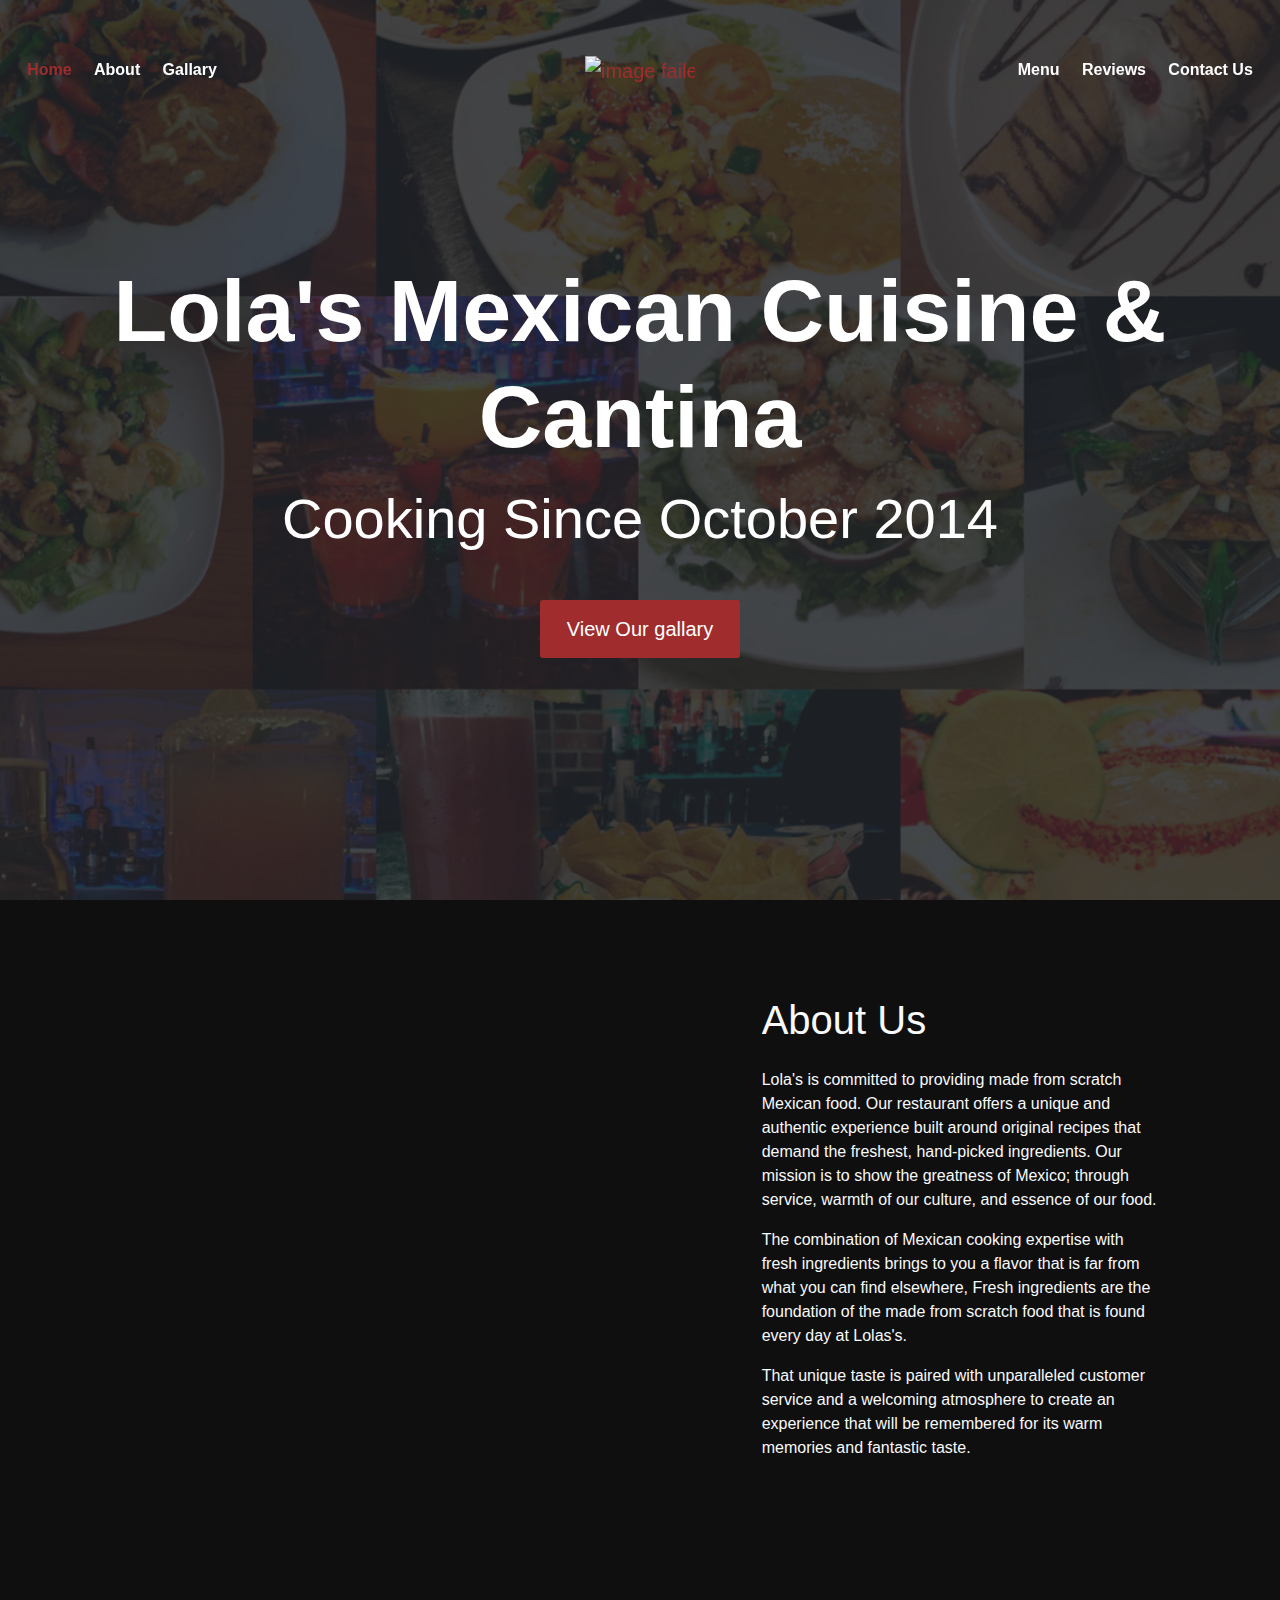
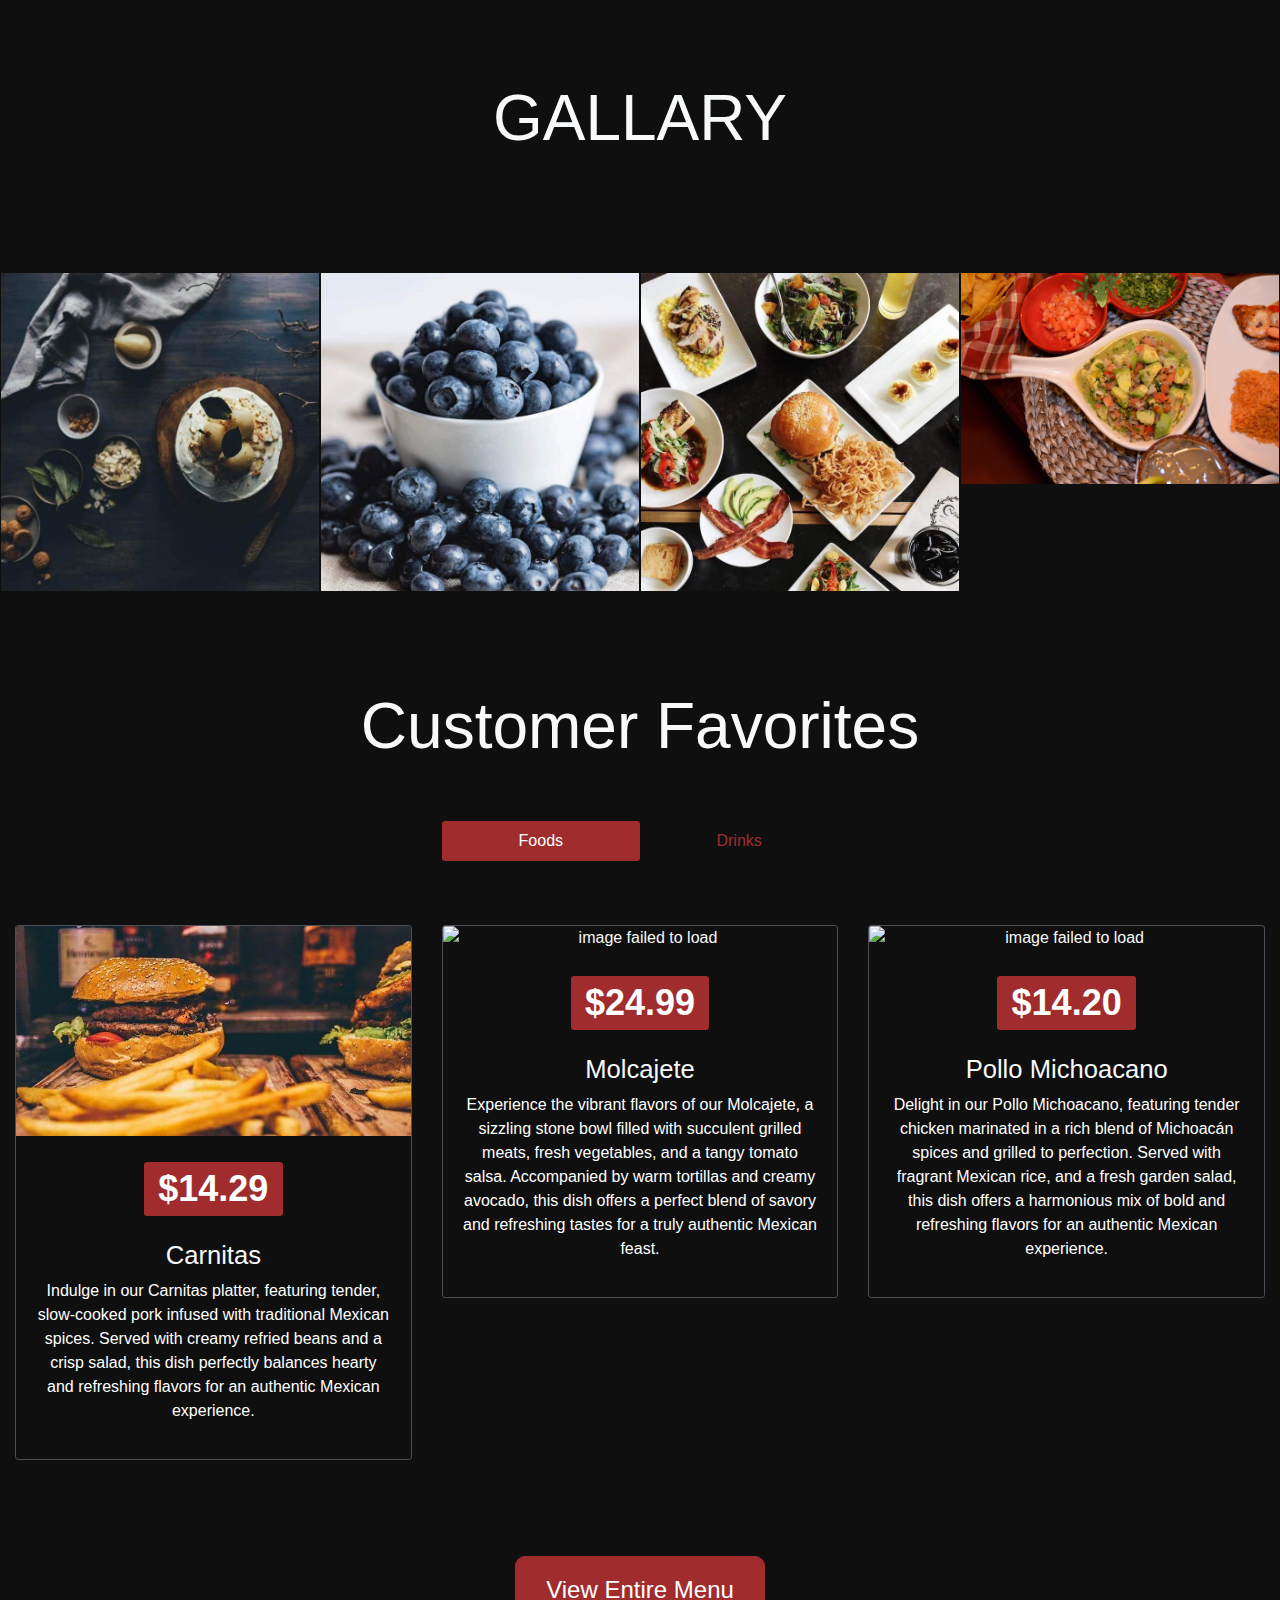
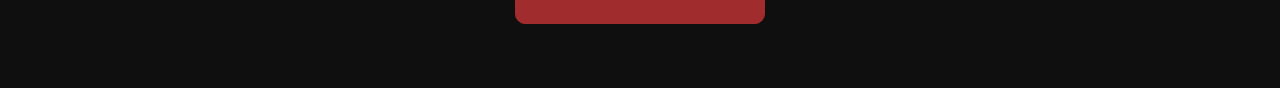
==== index.html @ 8b77fe83 "added line breaks around the menu section headers" ====
<!DOCTYPE html>
<html lang="en">
<head>
	<meta charset="utf-8">
    <meta name="viewport" content="width=device-width, initial-scale=1, shrink-to-fit=no">
    <meta name="description" content="Start your development with Lola's landing page.">
    <meta name="author" content="Devcrud">
    <title>Lola's Mexican Cuisine & Cantina</title>
   
    <!-- font icons -->
    <link rel="stylesheet" href="assets/out_vendors/themify-icons/css/themify-icons.css">

    <link rel="stylesheet" href="assets/out_vendors/animate/animate.css">

    <!-- Bootstrap + Lola's main styles -->
	<link rel="stylesheet" href="assets/css/lola's.css">
</head>
<body data-spy="scroll" data-target=".navbar" data-offset="40" id="home">
    
    <!-- Navbar -->
    <nav class="custom-navbar navbar navbar-expand-lg navbar-dark fixed-top" data-spy="affix" data-offset-top="10">
        <button class="navbar-toggler" type="button" data-toggle="collapse" data-target="#navbarSupportedContent" aria-controls="navbarSupportedContent" aria-expanded="false" aria-label="Toggle navigation">
            <span class="navbar-toggler-icon"></span>
        </button>
        <div class="collapse navbar-collapse" id="navbarSupportedContent">
            <ul class="navbar-nav">
                <li class="nav-item">
                    <a class="nav-link" href="#home">Home</a>
                </li>
                <li class="nav-item">
                    <a class="nav-link" href="#about">About</a>
                </li>
                <li class="nav-item">
                    <a class="nav-link" href="#gallary">Gallary</a>
                </li>
            </ul>
            <a class="navbar-brand m-auto" href="#">
		        <img src="assets/imgs/icoLolas.ico" class="brand-img" alt="image failed to load">
                <span class="brand-txt">Lola's Mexican Cuisine & Cantina</span>
            </a>
            <ul class="navbar-nav">
                <li class="nav-item">
                    <a class="nav-link" href="#blog">Menu<span class="sr-only">(current)</span></a>
                </li>
                <li class="nav-item">
                    <a class="nav-link" href="#testmonial">Reviews</a>
                </li>
                <li class="nav-item">
                    <a class="nav-link" href="#contact">Contact Us</a>
                </li>
            </ul>
        </div>
    </nav>
    <!-- header -->
    <header id="home" class="header">
        <div class="overlay text-white text-center">
            <h1 class="display-2 font-weight-bold my-3">Lola's Mexican Cuisine & Cantina</h1>
            <h2 class="display-4 mb-5">Cooking Since October 2014</h2>
            <a class="btn btn-lg btn-primary" href="#gallary">View Our gallary</a>
        </div>
    </header>

    <!--  About Section  -->
    <div id="about" class="container-fluid wow fadeIn" id="about"data-wow-duration="1.5s">
        <div class="row">
            <div class="col-lg-6 has-img-bg"></div>
            <div class="col-lg-6">
                <div class="row justify-content-center">
                    <div class="col-sm-8 py-5 my-5">
                        <h2 class="mb-4">About Us</h2>
                        <p>Lola's is committed to providing made from scratch Mexican food. Our restaurant offers a unique and authentic experience built around original recipes that demand the freshest, hand-picked ingredients. Our mission is to show the greatness of Mexico; through service, warmth of our culture, and essence of our food.                        </p>
                        <p>The combination of Mexican cooking expertise with fresh ingredients brings to you a flavor that is far from what you can find elsewhere, Fresh ingredients are the foundation of the made from scratch food that is found every day at Lolas's.</p>
                        <p>That unique taste is paired with unparalleled customer service and a welcoming atmosphere to create an experience that will be remembered for its warm memories and fantastic taste.</p>
                    </div>
                </div>
            </div>
        </div>
    </div>

    <!--  gallary Section  -->
    <div id="gallary" class="text-center bg-dark text-light has-height-md middle-items wow fadeIn">
        <h2 class="section-title">GALLARY</h2>
    </div>
    <div class="gallary row">
        <div class="col-sm-2 col-lg-3 gallary-item wow fadeIn">
            <img src="assets/imgs/gallary-1.jpg" alt="image failed to load" class="gallary-img">
            <a href="#" class="gallary-overlay">
                <i class="gallary-icon ti-plus"></i>
            </a>
        </div>
        <!--
        <div class="col-sm-2 col-lg-3 gallary-item wow fadeIn">
            <img src="assets/imgs/gallary-2.jpg" alt="image failed to load" class="gallary-img">
            <a href="#" class="gallary-overlay">
                <i class="gallary-icon ti-plus"></i>
            </a>
        </div>
        <div class="col-sm-2 col-lg-3 gallary-item wow fadeIn">
            <img src="assets/imgs/gallary-3.jpg" alt="image failed to load" class="gallary-img">
            <a href="#" class="gallary-overlay">
                <i class="gallary-icon ti-plus"></i>
            </a>
        </div>
        <div class="col-sm-2 col-lg-3 gallary-item wow fadeIn">
            <img src="assets/imgs/gallary-4.jpg" alt="image failed to load" class="gallary-img">
            <a href="#" class="gallary-overlay">
                <i class="gallary-icon ti-plus"></i>
            </a>
        </div>
        -->
        <div class="col-sm-2 col-lg-3 gallary-item wow fadeIn">
            <img src="assets/imgs/gallary-5.jpg" alt="image failed to load" class="gallary-img">
            <a href="#" class="gallary-overlay">
                <i class="gallary-icon ti-plus"></i>
            </a>
        </div>
        <div class="col-sm-2 col-lg-3 gallary-item wow fadeIn">
            <img src="assets/imgs/gallary-6.jpg" alt="image failed to load" class="gallary-img">
            <a href="#" class="gallary-overlay">
                <i class="gallary-icon ti-plus"></i>
            </a>
        </div>
        <div class="col-sm-2 col-lg-3 gallary-item wow fadeIn">
            <img src="assets/imgs/gallary-7.JPG" alt="image failed to load" class="gallary-img">
            <a href="#" class="gallary-overlay">
                <i class="gallary-icon ti-plus"></i>
            </a>
        </div>
        <!--
        <div class="col-sm-2 col-lg-3 gallary-item wow fadeIn">
            <img src="assets/imgs/gallary-8.png" alt="image failed to load" class="gallary-img">
            <a href="#" class="gallary-overlay">
                <i class="gallary-icon ti-plus"></i>
            </a>
        </div>
        -->
    </div>

    <!-- Menu Section  -->
    <div id="blog" class="container-fluid bg-dark text-light py-5 text-center wow fadeIn">
        <h2 class="section-title py-5">Customer Favorites</h2>
        <div class="row justify-content-center">
            <div class="col-sm-7 col-md-4 mb-5">
                <ul class="nav nav-pills nav-justified mb-3" id="pills-tab" role="tablist">
                    <li class="nav-item">
                        <a class="nav-link active" id="pills-home-tab" data-toggle="pill" href="#foods" role="tab" aria-controls="pills-home" aria-selected="true">Foods</a>
                    </li>
                    <li class="nav-item">
                        <a class="nav-link" id="pills-profile-tab" data-toggle="pill" href="#juices" role="tab" aria-controls="pills-profile" aria-selected="false">Drinks</a>
                    </li>
                </ul>
            </div>
        </div>
        <div class="tab-content" id="pills-tabContent">
            <div class="tab-pane fade show active" id="foods" role="tabpanel" aria-labelledby="pills-home-tab">
                <div class="row">
                    <div class="col-md-4">
                        <div class="card bg-transparent border my-3 my-md-0">
                            <img src="assets/imgs/blog-1.jpg" alt="image failed to load" class="rounded-0 card-img-top mg-responsive">
                            <div class="card-body">
                                <h1 class="text-center mb-4"><a href="#" class="badge badge-primary">$14.29</a></h1>
                                <h4 class="pt20 pb20">Carnitas</h4>
                                <p class="text-white">Indulge in our Carnitas platter, featuring tender, slow-cooked pork infused with traditional Mexican spices. Served with creamy refried beans and a crisp salad, this dish perfectly balances hearty and refreshing flavors for an authentic Mexican experience. </p>
                            </div>
                        </div>
                    </div>
                    <div class="col-md-4">
                        <div class="card bg-transparent border my-3 my-md-0">
                            <img src="assets/imgs/blog-2.JPG" alt="image failed to load" class="rounded-0 card-img-top mg-responsive">
                            <div class="card-body">
                                <h1 class="text-center mb-4"><a href="#" class="badge badge-primary">$24.99</a></h1>
                                <h4 class="pt20 pb20">Molcajete</h4>
                                <p class="text-white">Experience the vibrant flavors of our Molcajete, a sizzling stone bowl filled with succulent grilled meats, fresh vegetables, and a tangy tomato salsa. Accompanied by warm tortillas and creamy avocado, this dish offers a perfect blend of savory and refreshing tastes for a truly authentic Mexican feast. </p>
                            </div>
                        </div>
                    </div>
                    <div class="col-md-4">
                        <div class="card bg-transparent border my-3 my-md-0">
                            <img src="assets/imgs/blog-3.JPG" alt="image failed to load" class="rounded-0 card-img-top mg-responsive">
                            <div class="card-body">
                                <h1 class="text-center mb-4"><a href="#" class="badge badge-primary">$14.20</a></h1>
                                <h4 class="pt20 pb20">Pollo Michoacano</h4>
                                <p class="text-white">Delight in our Pollo Michoacano, featuring tender chicken marinated in a rich blend of Michoacán spices and grilled to perfection. Served with fragrant Mexican rice, and a fresh garden salad, this dish offers a harmonious mix of bold and refreshing flavors for an authentic Mexican experience. </p>
                            </div>
                        </div>
                    </div>
                </div>
            </div>
            <div class="tab-pane fade" id="juices" role="tabpanel" aria-labelledby="pills-profile-tab">
                <div class="row">
                    <div class="col-md-4 my-3 my-md-0">
                        <div class="card bg-transparent border">
                            <img src="assets/imgs/blog-4.JPG" alt="image failed to load" class="rounded-0 card-img-top mg-responsive">
                            <div class="card-body">
                                <h1 class="text-center mb-4"><a href="#" class="badge badge-primary">$9.99</a></h1>
                                <h4 class="pt20 pb20">Habanero Skinny Margarita</h4>
                                <p class="text-white">A fiery twist with fresh lime juice, tequila, and a hint of habanero for a spicy kick. </p>
                            </div>
                        </div>
                    </div>
                    <div class="col-md-4 my-3 my-md-0">
                        <div class="card bg-transparent border">
                            <img src="assets/imgs/blog-5.jpg" alt="image failed to load" class="rounded-0 card-img-top mg-responsive">
                            <div class="card-body">
                                <h1 class="text-center mb-4"><a href="#" class="badge badge-primary">$9.99</a></h1>
                                <h4 class="pt20 pb20">Lime Skinny Margarita</h4>
                                <p class="text-white">A classic blend of fresh lime juice, tequila, and a touch of agave for a refreshing and light delight. </p>
                            </div>
                        </div>
                    </div>
                    <div class="col-md-4 my-3 my-md-0">
                        <div class="card bg-transparent border">
                            <img src="assets/imgs/blog-6.jpg" alt="image failed to load" class="rounded-0 card-img-top mg-responsive">
                            <div class="card-body">
                                <h1 class="text-center mb-4"><a href="#" class="badge badge-primary">$9.99</a></h1>
                                <h4 class="pt20 pb20">Pomegranate Skinny Margarita</h4>
                                <p class="text-white">A vibrant mix of pomegranate juice, tequila, and lime for a tangy and fruity refreshment. </p>
                            </div>
                        </div>
                    </div>
                </div>
            </div>
        </div>
    </div>

    <div id="regular-menu" class="container-fluid bg-dark text-light py-5 text-center wow fadeIn">
        <button class="btn btn-primary mb-3" type="button" data-toggle="collapse" data-target="#collapseRegularMenu" aria-expanded="false" aria-controls="collapseRegularMenu">
            View Entire Menu
        </button>
        <div class="collapse" id="collapseRegularMenu">
            <div class="row justify-content-center">

                <!-- Appetizer Section -->
                <br>
                <h2 class="section-title py-5">Appetizers</h2>
                <br>

                <div class="col-md-2">
                    <div class="card bg-transparent border my-3 my-md-0">
                        <div class="card-body">
                            <h2 class="text-center mb-4"><a href="#" class="badge badge-primary">$6.99</a></h2>
                            <h4 class="pt20 pb20">Queso Fundido</h4>
                        </div>
                    </div>
                </div>
                
                <div class="col-md-2">
                    <div class="card bg-transparent border my-3 my-md-0">
                        <div class="card-body">
                            <h2 class="text-center mb-4"><a href="#" class="badge badge-primary">$4.19</a></h2>
                            <h4 class="pt20 pb20">Chicken Nuggets</h4>
                        </div>
                    </div>
                </div>
                
                <div class="col-md-2">
                    <div class="card bg-transparent border my-3 my-md-0">
                        <div class="card-body">
                            <h2 class="text-center mb-4"><a href="#" class="badge badge-primary">$3.99</a></h2>
                            <h4 class="pt20 pb20">French Fries</h4>
                        </div>
                    </div>
                </div>
                
                <div class="col-md-2">
                    <div class="card bg-transparent border my-3 my-md-0">
                        <div class="card-body">
                            <h2 class="text-center mb-4"><a href="#" class="badge badge-primary">$5.99</a></h2>
                            <h4 class="pt20 pb20">Cheese Fries</h4>
                        </div>
                    </div>
                </div>
                
                <div class="col-md-2">
                    <div class="card bg-transparent border my-3 my-md-0">
                        <div class="card-body">
                            <h2 class="text-center mb-4"><a href="#" class="badge badge-primary">$4.99</a></h2>
                            <h4 class="pt20 pb20">Bean Dip</h4>
                        </div>
                    </div>
                </div>
                
                <div class="col-md-2">
                    <div class="card bg-transparent border my-3 my-md-0">
                        <div class="card-body">
                            <h2 class="text-center mb-4"><a href="#" class="badge badge-primary">$1.50</a></h2>
                            <h4 class="pt20 pb20">Sour Cream</h4>
                        </div>
                    </div>
                </div>
                
                <div class="col-md-2">
                    <div class="card bg-transparent border my-3 my-md-0">
                        <div class="card-body">
                            <h2 class="text-center mb-4"><a href="#" class="badge badge-primary">$4.19</a></h2>
                            <h4 class="pt20 pb20">Queso Dip</h4>
                        </div>
                    </div>
                </div>
                
                <div class="col-md-2">
                    <div class="card bg-transparent border my-3 my-md-0">
                        <div class="card-body">
                            <h2 class="text-center mb-4"><a href="#" class="badge badge-primary">$8.79</a></h2>
                            <h4 class="pt20 pb20">Seafood Dip</h4>
                        </div>
                    </div>
                </div>
                
                <div class="col-md-2">
                    <div class="card bg-transparent border my-3 my-md-0">
                        <div class="card-body">
                            <h2 class="text-center mb-4"><a href="#" class="badge badge-primary">$5.89</a></h2>
                            <h4 class="pt20 pb20">Spinach Dip</h4>
                        </div>
                    </div>
                </div>
                
                <div class="col-md-2">
                    <div class="card bg-transparent border my-3 my-md-0">
                        <div class="card-body">
                            <h2 class="text-center mb-4"><a href="#" class="badge badge-primary">$4.50</a></h2>
                            <h4 class="pt20 pb20">Guacamole Dip</h4>
                        </div>
                    </div>
                </div>
                
                <div class="col-md-2">
                    <div class="card bg-transparent border my-3 my-md-0">
                        <div class="card-body">
                            <h2 class="text-center mb-4"><a href="#" class="badge badge-primary">$6.99</a></h2>
                            <h4 class="pt20 pb20">PicaGuaca</h4>
                        </div>
                    </div>
                </div>
                
                <div class="col-md-2">
                    <div class="card bg-transparent border my-3 my-md-0">
                        <div class="card-body">
                            <h2 class="text-center mb-4"><a href="#" class="badge badge-primary">$2.89</a></h2>
                            <h4 class="pt20 pb20">Pico De Gallo</h4>
                        </div>
                    </div>
                </div>
                
                <div class="col-md-2">
                    <div class="card bg-transparent border my-3 my-md-0">
                        <div class="card-body">
                            <h2 class="text-center mb-4"><a href="#" class="badge badge-primary">$2.79</a></h2>
                            <h4 class="pt20 pb20">Shredded Cheese</h4>
                        </div>
                    </div>
                </div>
                
                <div class="col-md-2">
                    <div class="card bg-transparent border my-3 my-md-0">
                        <div class="card-body">
                            <h2 class="text-center mb-4"><a href="#" class="badge badge-primary">$2.09</a></h2>
                            <h4 class="pt20 pb20">Jalapeño Slices</h4>
                        </div>
                    </div>
                </div>

                <!-- Salad Section -->
                <br>
                <h2 class="section-title py-5">Salads</h2>
                <br>


                <div class="col-md-2">
                    <div class="card bg-transparent border my-3 my-md-0">
                        <div class="card-body">
                            <h2 class="text-center mb-4"><a href="#" class="badge badge-primary">$11.99</a></h2>
                            <h4 class="pt20 pb20">Chicken Salad</h4>
                        </div>
                    </div>
                </div>
                
                <div class="col-md-2">
                    <div class="card bg-transparent border my-3 my-md-0">
                        <div class="card-body">
                            <h2 class="text-center mb-4"><a href="#" class="badge badge-primary">$13.29</a></h2>
                            <h4 class="pt20 pb20">Shrimp Salad</h4>
                        </div>
                    </div>
                </div>
                
                <div class="col-md-2">
                    <div class="card bg-transparent border my-3 my-md-0">
                        <div class="card-body">
                            <h2 class="text-center mb-4"><a href="#" class="badge badge-primary">$11.99</a></h2>
                            <h4 class="pt20 pb20">Ensalada Cancún</h4>
                        </div>
                    </div>
                </div>
                
                <div class="col-md-2">
                    <div class="card bg-transparent border my-3 my-md-0">
                        <div class="card-body">
                            <h2 class="text-center mb-4"><a href="#" class="badge badge-primary">$6.69</a></h2>
                            <h4 class="pt20 pb20">Guacamole Salad</h4>
                        </div>
                    </div>
                </div>
                
                <div class="col-md-2">
                    <div class="card bg-transparent border my-3 my-md-0">
                        <div class="card-body">
                            <h2 class="text-center mb-4"><a href="#" class="badge badge-primary">$10.99</a></h2>
                            <h4 class="pt20 pb20">Fajita Taco Salad</h4>
                        </div>
                    </div>
                </div>
                
                <div class="col-md-2">
                    <div class="card bg-transparent border my-3 my-md-0">
                        <div class="card-body">
                            <h2 class="text-center mb-4"><a href="#" class="badge badge-primary">$15.99</a></h2>
                            <h4 class="pt20 pb20">Tilapia Salad</h4>
                        </div>
                    </div>
                </div>
                
                <div class="col-md-2">
                    <div class="card bg-transparent border my-3 my-md-0">
                        <div class="card-body">
                            <h2 class="text-center mb-4"><a href="#" class="badge badge-primary">$10.99</a></h2>
                            <h4 class="pt20 pb20">Shrimp Taco Salad</h4>
                        </div>
                    </div>
                </div>

                <!-- Nachos Section -->

                <div class="col-md-2">
                    <div class="card bg-transparent border my-3 my-md-0">
                        <div class="card-body">
                            <h2 class="text-center mb-4"><a href="#" class="badge badge-primary">$13.99</a></h2>
                            <h4 class="pt20 pb20">Texanos</h4>
                        </div>
                    </div>
                </div>
                
                <div class="col-md-2">
                    <div class="card bg-transparent border my-3 my-md-0">
                        <div class="card-body">
                            <h2 class="text-center mb-4"><a href="#" class="badge badge-primary">$11.95</a></h2>
                            <h4 class="pt20 pb20">Supremos</h4>
                        </div>
                    </div>
                </div>
                
                <div class="col-md-2">
                    <div class="card bg-transparent border my-3 my-md-0">
                        <div class="card-body">
                            <h2 class="text-center mb-4"><a href="#" class="badge badge-primary">$8.99</a></h2>
                            <h4 class="pt20 pb20">Nachos con Carne</h4>
                        </div>
                    </div>
                </div>
                
                <div class="col-md-2">
                    <div class="card bg-transparent border my-3 my-md-0">
                        <div class="card-body">
                            <h2 class="text-center mb-4"><a href="#" class="badge badge-primary">$8.99</a></h2>
                            <h4 class="pt20 pb20">Nachos con Pollo</h4>
                        </div>
                    </div>
                </div>
                
                <div class="col-md-2">
                    <div class="card bg-transparent border my-3 my-md-0">
                        <div class="card-body">
                            <h2 class="text-center mb-4"><a href="#" class="badge badge-primary">$7.69</a></h2>
                            <h4 class="pt20 pb20">Nachos Con Frijol</h4>
                        </div>
                    </div>
                </div>
                
                <div class="col-md-2">
                    <div class="card bg-transparent border my-3 my-md-0">
                        <div class="card-body">
                            <h2 class="text-center mb-4"><a href="#" class="badge badge-primary">$7.59</a></h2>
                            <h4 class="pt20 pb20">Nachos Con Queso</h4>
                        </div>
                    </div>
                </div>
                
                <div class="col-md-2">
                    <div class="card bg-transparent border my-3 my-md-0">
                        <div class="card-body">
                            <h2 class="text-center mb-4"><a href="#" class="badge badge-primary">$9.69</a></h2>
                            <h4 class="pt20 pb20">Nachos Con Vegetales</h4>
                        </div>
                    </div>
                </div>
                
                <div class="col-md-2">
                    <div class="card bg-transparent border my-3 my-md-0">
                        <div class="card-body">
                            <h2 class="text-center mb-4"><a href="#" class="badge badge-primary">$12.69</a></h2>
                            <h4 class="pt20 pb20">Fajita Nachos</h4>
                        </div>
                    </div>
                </div>
                
                <div class="col-md-2">
                    <div class="card bg-transparent border my-3 my-md-0">
                        <div class="card-body">
                            <h2 class="text-center mb-4"><a href="#" class="badge badge-primary">$13.99</a></h2>
                            <h4 class="pt20 pb20">Nachos Santa Fe</h4>
                        </div>
                    </div>
                </div>
                
                <div class="col-md-2">
                    <div class="card bg-transparent border my-3 my-md-0">
                        <div class="card-body">
                            <h2 class="text-center mb-4"><a href="#" class="badge badge-primary">$10.49</a></h2>
                            <h4 class="pt20 pb20">Nachos con Chorizo</h4>
                        </div>
                    </div>
                </div>
                
                <div class="col-md-2">
                    <div class="card bg-transparent border my-3 my-md-0">
                        <div class="card-body">
                            <h2 class="text-center mb-4"><a href="#" class="badge badge-primary">$13.99</a></h2>
                            <h4 class="pt20 pb20">Nachos Camarón</h4>
                        </div>
                    </div>
                </div>

                <!-- Beef Section -->
                
                <div class="col-md-2">
                    <div class="card bg-transparent border my-3 my-md-0">
                        <div class="card-body">
                            <h2 class="text-center mb-4"><a href="#" class="badge badge-primary">$13.99</a></h2>
                            <h4 class="pt20 pb20">Texanos</h4>
                        </div>
                    </div>
                </div>
                
                <div class="col-md-2">
                    <div class="card bg-transparent border my-3 my-md-0">
                        <div class="card-body">
                            <h2 class="text-center mb-4"><a href="#" class="badge badge-primary">$11.95</a></h2>
                            <h4 class="pt20 pb20">Supremos</h4>
                        </div>
                    </div>
                </div>
                
                <div class="col-md-2">
                    <div class="card bg-transparent border my-3 my-md-0">
                        <div class="card-body">
                            <h2 class="text-center mb-4"><a href="#" class="badge badge-primary">$8.99</a></h2>
                            <h4 class="pt20 pb20">Nachos con Carne</h4>
                        </div>
                    </div>
                </div>
                
                <div class="col-md-2">
                    <div class="card bg-transparent border my-3 my-md-0">
                        <div class="card-body">
                            <h2 class="text-center mb-4"><a href="#" class="badge badge-primary">$8.99</a></h2>
                            <h4 class="pt20 pb20">Nachos con Pollo</h4>
                        </div>
                    </div>
                </div>
                
                <div class="col-md-2">
                    <div class="card bg-transparent border my-3 my-md-0">
                        <div class="card-body">
                            <h2 class="text-center mb-4"><a href="#" class="badge badge-primary">$7.69</a></h2>
                            <h4 class="pt20 pb20">Nachos Con Frijol</h4>
                        </div>
                    </div>
                </div>
                
                <div class="col-md-2">
                    <div class="card bg-transparent border my-3 my-md-0">
                        <div class="card-body">
                            <h2 class="text-center mb-4"><a href="#" class="badge badge-primary">$7.59</a></h2>
                            <h4 class="pt20 pb20">Nachos Con Queso</h4>
                        </div>
                    </div>
                </div>
                
                <div class="col-md-2">
                    <div class="card bg-transparent border my-3 my-md-0">
                        <div class="card-body">
                            <h2 class="text-center mb-4"><a href="#" class="badge badge-primary">$9.69</a></h2>
                            <h4 class="pt20 pb20">Nachos Con Vegetales</h4>
                        </div>
                    </div>
                </div>
                
                <div class="col-md-2">
                    <div class="card bg-transparent border my-3 my-md-0">
                        <div class="card-body">
                            <h2 class="text-center mb-4"><a href="#" class="badge badge-primary">$12.69</a></h2>
                            <h4 class="pt20 pb20">Fajita Nachos</h4>
                        </div>
                    </div>
                </div>
                
                <div class="col-md-2">
                    <div class="card bg-transparent border my-3 my-md-0">
                        <div class="card-body">
                            <h2 class="text-center mb-4"><a href="#" class="badge badge-primary">$13.99</a></h2>
                            <h4 class="pt20 pb20">Nachos Santa Fe</h4>
                        </div>
                    </div>
                </div>
                
                <div class="col-md-2">
                    <div class="card bg-transparent border my-3 my-md-0">
                        <div class="card-body">
                            <h2 class="text-center mb-4"><a href="#" class="badge badge-primary">$10.49</a></h2>
                            <h4 class="pt20 pb20">Nachos con Chorizo</h4>
                        </div>
                    </div>
                </div>
                
                <div class="col-md-2">
                    <div class="card bg-transparent border my-3 my-md-0">
                        <div class="card-body">
                            <h2 class="text-center mb-4"><a href="#" class="badge badge-primary">$13.99</a></h2>
                            <h4 class="pt20 pb20">Nachos Camarón</h4>
                        </div>
                    </div>
                </div>
                
                <!-- Chicken Section -->

                <div class="col-md-2">
                    <div class="card bg-transparent border my-3 my-md-0">
                        <div class="card-body">
                            <h2 class="text-center mb-4"><a href="#" class="badge badge-primary">$13.49</a></h2>
                            <h4 class="pt20 pb20">Pollo Ranchero</h4>
                        </div>
                    </div>
                </div>
                
                <div class="col-md-2">
                    <div class="card bg-transparent border my-3 my-md-0">
                        <div class="card-body">
                            <h2 class="text-center mb-4"><a href="#" class="badge badge-primary">$13.49</a></h2>
                            <h4 class="pt20 pb20">Pollo Sinaloa</h4>
                        </div>
                    </div>
                </div>
                
                <div class="col-md-2">
                    <div class="card bg-transparent border my-3 my-md-0">
                        <div class="card-body">
                            <h2 class="text-center mb-4"><a href="#" class="badge badge-primary">$14.49</a></h2>
                            <h4 class="pt20 pb20">Pollo Michoacano</h4>
                        </div>
                    </div>
                </div>
                
                <div class="col-md-2">
                    <div class="card bg-transparent border my-3 my-md-0">
                        <div class="card-body">
                            <h2 class="text-center mb-4"><a href="#" class="badge badge-primary">$13.49</a></h2>
                            <h4 class="pt20 pb20">Pollo a la Parrilla</h4>
                        </div>
                    </div>
                </div>
                
                <div class="col-md-2">
                    <div class="card bg-transparent border my-3 my-md-0">
                        <div class="card-body">
                            <h2 class="text-center mb-4"><a href="#" class="badge badge-primary">$12.99</a></h2>
                            <h4 class="pt20 pb20">Pollo Feliz</h4>
                        </div>
                    </div>
                </div>
                
                <div class="col-md-2">
                    <div class="card bg-transparent border my-3 my-md-0">
                        <div class="card-body">
                            <h2 class="text-center mb-4"><a href="#" class="badge badge-primary">$10.49</a></h2>
                            <h4 class="pt20 pb20">A.C.P.</h4>
                        </div>
                    </div>
                </div>
                
                <div class="col-md-2">
                    <div class="card bg-transparent border my-3 my-md-0">
                        <div class="card-body">
                            <h2 class="text-center mb-4"><a href="#" class="badge badge-primary">$13.49</a></h2>
                            <h4 class="pt20 pb20">Pollo con Mole</h4>
                        </div>
                    </div>
                </div>
                
                <div class="col-md-2">
                    <div class="card bg-transparent border my-3 my-md-0">
                        <div class="card-body">
                            <h2 class="text-center mb-4"><a href="#" class="badge badge-primary">$13.69</a></h2>
                            <h4 class="pt20 pb20">Chori Pollo</h4>
                        </div>
                    </div>
                </div>
                
                <div class="col-md-2">
                    <div class="card bg-transparent border my-3 my-md-0">
                        <div class="card-body">
                            <h2 class="text-center mb-4"><a href="#" class="badge badge-primary">$13.49</a></h2>
                            <h4 class="pt20 pb20">Tacos de Pollo Asado</h4>
                        </div>
                    </div>
                </div>
                
                <div class="col-md-2">
                    <div class="card bg-transparent border my-3 my-md-0">
                        <div class="card-body">
                            <h2 class="text-center mb-4"><a href="#" class="badge badge-primary">$13.49</a></h2>
                            <h4 class="pt20 pb20">Tacos de Tinga</h4>
                        </div>
                    </div>
                </div>
                
                <div class="col-md-2">
                    <div class="card bg-transparent border my-3 my-md-0">
                        <div class="card-body">
                            <h2 class="text-center mb-4"><a href="#" class="badge badge-primary">$13.69</a></h2>
                            <h4 class="pt20 pb20">Chori Tacos</h4>
                        </div>
                    </div>
                </div>
                
                <!-- Pork Section -->

                <div class="col-md-2">
                    <div class="card bg-transparent border my-3 my-md-0">
                        <div class="card-body">
                            <h2 class="text-center mb-4"><a href="#" class="badge badge-primary">$14.69</a></h2>
                            <h4 class="pt20 pb20">Carnitas</h4>
                        </div>
                    </div>
                </div>
                
                <div class="col-md-2">
                    <div class="card bg-transparent border my-3 my-md-0">
                        <div class="card-body">
                            <h2 class="text-center mb-4"><a href="#" class="badge badge-primary">$13.69</a></h2>
                            <h4 class="pt20 pb20">Tacos de Carnitas</h4>
                        </div>
                    </div>
                </div>
                
                <div class="col-md-2">
                    <div class="card bg-transparent border my-3 my-md-0">
                        <div class="card-body">
                            <h2 class="text-center mb-4"><a href="#" class="badge badge-primary">$13.69</a></h2>
                            <h4 class="pt20 pb20">Tacos al Pastor</h4>
                        </div>
                    </div>
                </div>
                
                <!-- Mixito Section -->
                 
                <div class="col-md-2">
                    <div class="card bg-transparent border my-3 my-md-0">
                        <div class="card-body">
                            <h2 class="text-center mb-4"><a href="#" class="badge badge-primary">$15.99</a></h2>
                            <h4 class="pt20 pb20">Casuelon</h4>
                        </div>
                    </div>
                </div>
                
                <div class="col-md-2">
                    <div class="card bg-transparent border my-3 my-md-0">
                        <div class="card-body">
                            <h2 class="text-center mb-4"><a href="#" class="badge badge-primary">$13.69</a></h2>
                            <h4 class="pt20 pb20">A.C. Texano</h4>
                        </div>
                    </div>
                </div>
                
                <div class="col-md-2">
                    <div class="card bg-transparent border my-3 my-md-0">
                        <div class="card-body">
                            <h2 class="text-center mb-4"><a href="#" class="badge badge-primary">$25.99</a></h2>
                            <h4 class="pt20 pb20">Molcajete Mar y Tierra</h4>
                        </div>
                    </div>
                </div>
                
                <div class="col-md-2">
                    <div class="card bg-transparent border my-3 my-md-0">
                        <div class="card-body">
                            <h2 class="text-center mb-4"><a href="#" class="badge badge-primary">$25.99</a></h2>
                            <h4 class="pt20 pb20">Parrillada Mixta</h4>
                        </div>
                    </div>
                </div>
                
                <!-- Burrito Section -->

                <div class="col-md-4">
                    <div class="card bg-transparent border my-3 my-md-0">
                        <div class="card-body">
                            <h2 class="text-center mb-4"><a href="#" class="badge badge-primary">$11.79</a></h2>
                            <h4 class="pt20 pb20">Burrito Grande</h4>
                        </div>
                    </div>
                </div>
                
                <div class="col-md-4">
                    <div class="card bg-transparent border my-3 my-md-0">
                        <div class="card-body">
                            <h2 class="text-center mb-4"><a href="#" class="badge badge-primary">$11.79</a></h2>
                            <h4 class="pt20 pb20">Burrito California</h4>
                        </div>
                    </div>
                </div>
                
                <div class="col-md-4">
                    <div class="card bg-transparent border my-3 my-md-0">
                        <div class="card-body">
                            <h2 class="text-center mb-4"><a href="#" class="badge badge-primary">$13.79</a></h2>
                            <h4 class="pt20 pb20">Burrito a la Mexicana</h4>
                        </div>
                    </div>
                </div>
                
                <div class="col-md-4">
                    <div class="card bg-transparent border my-3 my-md-0">
                        <div class="card-body">
                            <h2 class="text-center mb-4"><a href="#" class="badge badge-primary">$10.49</a></h2>
                            <h4 class="pt20 pb20">Burrito Roqueta</h4>
                        </div>
                    </div>
                </div>
                
                <div class="col-md-4">
                    <div class="card bg-transparent border my-3 my-md-0">
                        <div class="card-body">
                            <h2 class="text-center mb-4"><a href="#" class="badge badge-primary">$10.49</a></h2>
                            <h4 class="pt20 pb20">Steak and Cheese Burrito</h4>
                        </div>
                    </div>
                </div>
                
                <div class="col-md-4">
                    <div class="card bg-transparent border my-3 my-md-0">
                        <div class="card-body">
                            <h2 class="text-center mb-4"><a href="#" class="badge badge-primary">$10.49</a></h2>
                            <h4 class="pt20 pb20">Burrito Colorado</h4>
                        </div>
                    </div>
                </div>
                
                <div class="col-md-4">
                    <div class="card bg-transparent border my-3 my-md-0">
                        <div class="card-body">
                            <h2 class="text-center mb-4"><a href="#" class="badge badge-primary">$10.49</a></h2>
                            <h4 class="pt20 pb20">Burrito Verde</h4>
                        </div>
                    </div>
                </div>
                
                <div class="col-md-4">
                    <div class="card bg-transparent border my-3 my-md-0">
                        <div class="card-body">
                            <h2 class="text-center mb-4"><a href="#" class="badge badge-primary">$10.69</a></h2>
                            <h4 class="pt20 pb20">Burritos Deluxe</h4>
                        </div>
                    </div>
                </div>
                
                <div class="col-md-4">
                    <div class="card bg-transparent border my-3 my-md-0">
                        <div class="card-body">
                            <h2 class="text-center mb-4"><a href="#" class="badge badge-primary">$10.99</a></h2>
                            <h4 class="pt20 pb20">Burrito Fiesta</h4>
                        </div>
                    </div>
                </div>
                
                <div class="col-md-4">
                    <div class="card bg-transparent border my-3 my-md-0">
                        <div class="card-body">
                            <h2 class="text-center mb-4"><a href="#" class="badge badge-primary">$11.39</a></h2>
                            <h4 class="pt20 pb20">Burrito Fajita</h4>
                        </div>
                    </div>
                </div>
                
                <!-- Chimichangas -->

                <div class="col-md-4">
                    <div class="card bg-transparent border my-3 my-md-0">
                        <div class="card-body">
                            <h2 class="text-center mb-4"><a href="#" class="badge badge-primary">$8.79</a></h2>
                            <h4 class="pt20 pb20">Shredded Chicken, Ground Beef, Beef Tips</h4>
                        </div>
                    </div>
                </div>
                
                <div class="col-md-4">
                    <div class="card bg-transparent border my-3 my-md-0">
                        <div class="card-body">
                            <h2 class="text-center mb-4"><a href="#" class="badge badge-primary">$9.19</a></h2>
                            <h4 class="pt20 pb20">Grilled Chicken</h4>
                        </div>
                    </div>
                </div>
                
                <div class="col-md-4">
                    <div class="card bg-transparent border my-3 my-md-0">
                        <div class="card-body">
                            <h2 class="text-center mb-4"><a href="#" class="badge badge-primary">$9.19</a></h2>
                            <h4 class="pt20 pb20">Steak Strips</h4>
                        </div>
                    </div>
                </div>
                
                <div class="col-md-4">
                    <div class="card bg-transparent border my-3 my-md-0">
                        <div class="card-body">
                            <h2 class="text-center mb-4"><a href="#" class="badge badge-primary">$9.19</a></h2>
                            <h4 class="pt20 pb20">Vegetables</h4>
                        </div>
                    </div>
                </div>
                
                <div class="col-md-4">
                    <div class="card bg-transparent border my-3 my-md-0">
                        <div class="card-body">
                            <h2 class="text-center mb-4"><a href="#" class="badge badge-primary">$9.99</a></h2>
                            <h4 class="pt20 pb20">Camaron</h4>
                        </div>
                    </div>
                </div>
                
                <!-- Mix Del Mar Section -->

                <div class="col-md-4">
                    <div class="card bg-transparent border my-3 my-md-0">
                        <div class="card-body">
                            <h2 class="text-center mb-4"><a href="#" class="badge badge-primary">$15.49</a></h2>
                            <h4 class="pt20 pb20">Arroz con Mariscos</h4>
                        </div>
                    </div>
                </div>
                
                <div class="col-md-4">
                    <div class="card bg-transparent border my-3 my-md-0">
                        <div class="card-body">
                            <h2 class="text-center mb-4"><a href="#" class="badge badge-primary">$15.99</a></h2>
                            <h4 class="pt20 pb20">Mariscos Gobernador</h4>
                        </div>
                    </div>
                </div>
                
                <div class="col-md-4">
                    <div class="card bg-transparent border my-3 my-md-0">
                        <div class="card-body">
                            <h2 class="text-center mb-4"><a href="#" class="badge badge-primary">$12.49</a></h2>
                            <h4 class="pt20 pb20">Seafood Taco Salad</h4>
                        </div>
                    </div>
                </div>
                

    <!-- REVIEWS Section  -->
    <div id="testmonial" class="container-fluid wow fadeIn bg-dark text-light has-height-lg middle-items">
        <h2 class="section-title my-5 text-center">REVIEWS</h2>
        <div class="row mt-3 mb-5">
            <div class="col-md-4 my-3 my-md-0">
                <div class="testmonial-card">
                    <h3 class="testmonial-title">Brandon Hall</h3>
                    <div class="testmonial-body">
                        <p>"This place is one of my favorites better than La Carreta or Mi Patron any day of the week! They make you feel at home and the food and drinks are great, I choose to eat here whenever I can."</p>
                    </div>
                </div>
            </div>
            <div class="col-md-4 my-3 my-md-0">
                <div class="testmonial-card">
                    <h3 class="testmonial-title">Charles Cottrell</h3>
                    <div class="testmonial-body">
                        <p>"Great food, decent prices, and freindly staff. I really enjoyed this and expect to return soon!"</p>
                    </div>
                </div>
            </div>
            <div class="col-md-4 my-3 my-md-0">
                <div class="testmonial-card">
                    <h3 class="testmonial-title">Reed Wolf</h3>
                    <div class="testmonial-body">
                        <p>"I frequently travel to Mexico and this is the most authentic it gets in little Lynchburg. This is the number one restaurant in the city! Good quality and great prices, also cheap beer!!!"</p>
                    </div>
                </div>
            </div>
        </div>
    </div>

    <!-- CONTACT Section  -->
    <div id="contact" class="container-fluid bg-dark text-light border-top wow fadeIn">
        <div class="row">
            <div class="col-md-6 px-0">
                <div id="map" style="width: 100%; height: 100%; min-height: 400px"></div>
            </div>
            <div class="col-md-6 px-5 has-height-lg middle-items">
                <h3>FIND US</h3>
                <p>We’d love to meet you! Here’s how you can find us:</p>
                <div class="text-muted">
                    <p><span class="ti-location-pin pr-3"></span> 3025 Old Forest Rd, Lynchburg, VA</p>
                    <p><span class="ti-support pr-3"></span> +1 434-385-1600</p>
                    <p><span class="ti-email pr-3"></span>lolasmxcuisine@gmail.com</p>
                </div>
            </div>
        </div>
    </div>

    <!-- page footer  -->
    <div class="container-fluid bg-dark text-light has-height-md middle-items border-top text-center wow fadeIn">
        <div class="row">
            <div class="col-sm-4">
                <h3>EMAIL US</h3>
                <P class="text-muted">lolasmxcuisine@gmail.com</P>
            </div>
            <div class="col-sm-4">
                <h3>CALL US</h3>
                <P class="text-muted">+1 434-385-1600</P>
            </div>
            <div class="col-sm-4">
                <h3>FIND US</h3>
                <P class="text-muted">3025 Old Forest Rd, Lynchburg, VA.</P>
            </div>
        </div>
    </div>
    <div class="bg-dark text-light text-center border-top wow fadeIn">
        <p class="mb-0 py-3 text-muted small">&copy; Copyright <script>document.write(new Date().getFullYear())</script> Made with <i class="ti-heart text-danger"></i> By <a href="http://devcrud.com">DevCRUD</a> & Tony Irvan</p>
    </div>
    <!-- end of page footer -->

	<!-- core  -->
    <script src="assets/out_vendors/jquery/jquery-3.4.1.js"></script>
    <script src="assets/out_vendors/bootstrap/bootstrap.bundle.js"></script>

    <!-- bootstrap affix -->
    <script src="assets/out_vendors/bootstrap/bootstrap.affix.js"></script>

    <!-- wow.js -->
    <script src="assets/out_vendors/wow/wow.js"></script>
    
    <!-- google maps -->
    <script async defer src="https://maps.googleapis.com/maps/api/js?key=AIzaSyCtme10pzgKSPeJVJrG1O3tjR6lk98o4w8&callback=initMap"></script>

    <!-- Lola's js -->
    <script src="assets/js/Lola's.js"></script>

</body>
</html>
---- assets/out_vendors/themify-icons/css/themify-icons.css ----
@font-face {
	font-family: 'themify';
	src:url("../fonts/themify.eot?-fvbane");
	src:url("../fonts/themify.eot?#iefix-fvbane") format("embedded-opentype"),
		url("../fonts/themify.woff?-fvbane") format("woff"),
		url("../fonts/themify.ttf?-fvbane") format("truetype"),
		url("../fonts/themify.svg?-fvbane#themify") format("svg");
	font-weight: normal;
	font-style: normal;
}

[class^="ti-"], [class*=" ti-"] {
	font-family: 'themify';
	speak: none;
	font-style: normal;
	font-weight: normal;
	font-variant: normal;
	text-transform: none;
	line-height: 1;

	/* Better Font Rendering =========== */
	-webkit-font-smoothing: antialiased;
	-moz-osx-font-smoothing: grayscale;
}

.ti-wand:before {
	content: "\e600";
}
.ti-volume:before {
	content: "\e601";
}
.ti-user:before {
	content: "\e602";
}
.ti-unlock:before {
	content: "\e603";
}
.ti-unlink:before {
	content: "\e604";
}
.ti-trash:before {
	content: "\e605";
}
.ti-thought:before {
	content: "\e606";
}
.ti-target:before {
	content: "\e607";
}
.ti-tag:before {
	content: "\e608";
}
.ti-tablet:before {
	content: "\e609";
}
.ti-star:before {
	content: "\e60a";
}
.ti-spray:before {
	content: "\e60b";
}
.ti-signal:before {
	content: "\e60c";
}
.ti-shopping-cart:before {
	content: "\e60d";
}
.ti-shopping-cart-full:before {
	content: "\e60e";
}
.ti-settings:before {
	content: "\e60f";
}
.ti-search:before {
	content: "\e610";
}
.ti-zoom-in:before {
	content: "\e611";
}
.ti-zoom-out:before {
	content: "\e612";
}
.ti-cut:before {
	content: "\e613";
}
.ti-ruler:before {
	content: "\e614";
}
.ti-ruler-pencil:before {
	content: "\e615";
}
.ti-ruler-alt:before {
	content: "\e616";
}
.ti-bookmark:before {
	content: "\e617";
}
.ti-bookmark-alt:before {
	content: "\e618";
}
.ti-reload:before {
	content: "\e619";
}
.ti-plus:before {
	content: "\e61a";
}
.ti-pin:before {
	content: "\e61b";
}
.ti-pencil:before {
	content: "\e61c";
}
.ti-pencil-alt:before {
	content: "\e61d";
}
.ti-paint-roller:before {
	content: "\e61e";
}
.ti-paint-bucket:before {
	content: "\e61f";
}
.ti-na:before {
	content: "\e620";
}
.ti-mobile:before {
	content: "\e621";
}
.ti-minus:before {
	content: "\e622";
}
.ti-medall:before {
	content: "\e623";
}
.ti-medall-alt:before {
	content: "\e624";
}
.ti-marker:before {
	content: "\e625";
}
.ti-marker-alt:before {
	content: "\e626";
}
.ti-arrow-up:before {
	content: "\e627";
}
.ti-arrow-right:before {
	content: "\e628";
}
.ti-arrow-left:before {
	content: "\e629";
}
.ti-arrow-down:before {
	content: "\e62a";
}
.ti-lock:before {
	content: "\e62b";
}
.ti-location-arrow:before {
	content: "\e62c";
}
.ti-link:before {
	content: "\e62d";
}
.ti-layout:before {
	content: "\e62e";
}
.ti-layers:before {
	content: "\e62f";
}
.ti-layers-alt:before {
	content: "\e630";
}
.ti-key:before {
	content: "\e631";
}
.ti-import:before {
	content: "\e632";
}
.ti-image:before {
	content: "\e633";
}
.ti-heart:before {
	content: "\e634";
}
.ti-heart-broken:before {
	content: "\e635";
}
.ti-hand-stop:before {
	content: "\e636";
}
.ti-hand-open:before {
	content: "\e637";
}
.ti-hand-drag:before {
	content: "\e638";
}
.ti-folder:before {
	content: "\e639";
}
.ti-flag:before {
	content: "\e63a";
}
.ti-flag-alt:before {
	content: "\e63b";
}
.ti-flag-alt-2:before {
	content: "\e63c";
}
.ti-eye:before {
	content: "\e63d";
}
.ti-export:before {
	content: "\e63e";
}
.ti-exchange-vertical:before {
	content: "\e63f";
}
.ti-desktop:before {
	content: "\e640";
}
.ti-cup:before {
	content: "\e641";
}
.ti-crown:before {
	content: "\e642";
}
.ti-comments:before {
	content: "\e643";
}
.ti-comment:before {
	content: "\e644";
}
.ti-comment-alt:before {
	content: "\e645";
}
.ti-close:before {
	content: "\e646";
}
.ti-clip:before {
	content: "\e647";
}
.ti-angle-up:before {
	content: "\e648";
}
.ti-angle-right:before {
	content: "\e649";
}
.ti-angle-left:before {
	content: "\e64a";
}
.ti-angle-down:before {
	content: "\e64b";
}
.ti-check:before {
	content: "\e64c";
}
.ti-check-box:before {
	content: "\e64d";
}
.ti-camera:before {
	content: "\e64e";
}
.ti-announcement:before {
	content: "\e64f";
}
.ti-brush:before {
	content: "\e650";
}
.ti-briefcase:before {
	content: "\e651";
}
.ti-bolt:before {
	content: "\e652";
}
.ti-bolt-alt:before {
	content: "\e653";
}
.ti-blackboard:before {
	content: "\e654";
}
.ti-bag:before {
	content: "\e655";
}
.ti-move:before {
	content: "\e656";
}
.ti-arrows-vertical:before {
	content: "\e657";
}
.ti-arrows-horizontal:before {
	content: "\e658";
}
.ti-fullscreen:before {
	content: "\e659";
}
.ti-arrow-top-right:before {
	content: "\e65a";
}
.ti-arrow-top-left:before {
	content: "\e65b";
}
.ti-arrow-circle-up:before {
	content: "\e65c";
}
.ti-arrow-circle-right:before {
	content: "\e65d";
}
.ti-arrow-circle-left:before {
	content: "\e65e";
}
.ti-arrow-circle-down:before {
	content: "\e65f";
}
.ti-angle-double-up:before {
	content: "\e660";
}
.ti-angle-double-right:before {
	content: "\e661";
}
.ti-angle-double-left:before {
	content: "\e662";
}
.ti-angle-double-down:before {
	content: "\e663";
}
.ti-zip:before {
	content: "\e664";
}
.ti-world:before {
	content: "\e665";
}
.ti-wheelchair:before {
	content: "\e666";
}
.ti-view-list:before {
	content: "\e667";
}
.ti-view-list-alt:before {
	content: "\e668";
}
.ti-view-grid:before {
	content: "\e669";
}
.ti-uppercase:before {
	content: "\e66a";
}
.ti-upload:before {
	content: "\e66b";
}
.ti-underline:before {
	content: "\e66c";
}
.ti-truck:before {
	content: "\e66d";
}
.ti-timer:before {
	content: "\e66e";
}
.ti-ticket:before {
	content: "\e66f";
}
.ti-thumb-up:before {
	content: "\e670";
}
.ti-thumb-down:before {
	content: "\e671";
}
.ti-text:before {
	content: "\e672";
}
.ti-stats-up:before {
	content: "\e673";
}
.ti-stats-down:before {
	content: "\e674";
}
.ti-split-v:before {
	content: "\e675";
}
.ti-split-h:before {
	content: "\e676";
}
.ti-smallcap:before {
	content: "\e677";
}
.ti-shine:before {
	content: "\e678";
}
.ti-shift-right:before {
	content: "\e679";
}
.ti-shift-left:before {
	content: "\e67a";
}
.ti-shield:before {
	content: "\e67b";
}
.ti-notepad:before {
	content: "\e67c";
}
.ti-server:before {
	content: "\e67d";
}
.ti-quote-right:before {
	content: "\e67e";
}
.ti-quote-left:before {
	content: "\e67f";
}
.ti-pulse:before {
	content: "\e680";
}
.ti-printer:before {
	content: "\e681";
}
.ti-power-off:before {
	content: "\e682";
}
.ti-plug:before {
	content: "\e683";
}
.ti-pie-chart:before {
	content: "\e684";
}
.ti-paragraph:before {
	content: "\e685";
}
.ti-panel:before {
	content: "\e686";
}
.ti-package:before {
	content: "\e687";
}
.ti-music:before {
	content: "\e688";
}
.ti-music-alt:before {
	content: "\e689";
}
.ti-mouse:before {
	content: "\e68a";
}
.ti-mouse-alt:before {
	content: "\e68b";
}
.ti-money:before {
	content: "\e68c";
}
.ti-microphone:before {
	content: "\e68d";
}
.ti-menu:before {
	content: "\e68e";
}
.ti-menu-alt:before {
	content: "\e68f";
}
.ti-map:before {
	content: "\e690";
}
.ti-map-alt:before {
	content: "\e691";
}
.ti-loop:before {
	content: "\e692";
}
.ti-location-pin:before {
	content: "\e693";
}
.ti-list:before {
	content: "\e694";
}
.ti-light-bulb:before {
	content: "\e695";
}
.ti-Italic:before {
	content: "\e696";
}
.ti-info:before {
	content: "\e697";
}
.ti-infinite:before {
	content: "\e698";
}
.ti-id-badge:before {
	content: "\e699";
}
.ti-hummer:before {
	content: "\e69a";
}
.ti-home:before {
	content: "\e69b";
}
.ti-help:before {
	content: "\e69c";
}
.ti-headphone:before {
	content: "\e69d";
}
.ti-harddrives:before {
	content: "\e69e";
}
.ti-harddrive:before {
	content: "\e69f";
}
.ti-gift:before {
	content: "\e6a0";
}
.ti-game:before {
	content: "\e6a1";
}
.ti-filter:before {
	content: "\e6a2";
}
.ti-files:before {
	content: "\e6a3";
}
.ti-file:before {
	content: "\e6a4";
}
.ti-eraser:before {
	content: "\e6a5";
}
.ti-envelope:before {
	content: "\e6a6";
}
.ti-download:before {
	content: "\e6a7";
}
.ti-direction:before {
	content: "\e6a8";
}
.ti-direction-alt:before {
	content: "\e6a9";
}
.ti-dashboard:before {
	content: "\e6aa";
}
.ti-control-stop:before {
	content: "\e6ab";
}
.ti-control-shuffle:before {
	content: "\e6ac";
}
.ti-control-play:before {
	content: "\e6ad";
}
.ti-control-pause:before {
	content: "\e6ae";
}
.ti-control-forward:before {
	content: "\e6af";
}
.ti-control-backward:before {
	content: "\e6b0";
}
.ti-cloud:before {
	content: "\e6b1";
}
.ti-cloud-up:before {
	content: "\e6b2";
}
.ti-cloud-down:before {
	content: "\e6b3";
}
.ti-clipboard:before {
	content: "\e6b4";
}
.ti-car:before {
	content: "\e6b5";
}
.ti-calendar:before {
	content: "\e6b6";
}
.ti-book:before {
	content: "\e6b7";
}
.ti-bell:before {
	content: "\e6b8";
}
.ti-basketball:before {
	content: "\e6b9";
}
.ti-bar-chart:before {
	content: "\e6ba";
}
.ti-bar-chart-alt:before {
	content: "\e6bb";
}
.ti-back-right:before {
	content: "\e6bc";
}
.ti-back-left:before {
	content: "\e6bd";
}
.ti-arrows-corner:before {
	content: "\e6be";
}
.ti-archive:before {
	content: "\e6bf";
}
.ti-anchor:before {
	content: "\e6c0";
}
.ti-align-right:before {
	content: "\e6c1";
}
.ti-align-left:before {
	content: "\e6c2";
}
.ti-align-justify:before {
	content: "\e6c3";
}
.ti-align-center:before {
	content: "\e6c4";
}
.ti-alert:before {
	content: "\e6c5";
}
.ti-alarm-clock:before {
	content: "\e6c6";
}
.ti-agenda:before {
	content: "\e6c7";
}
.ti-write:before {
	content: "\e6c8";
}
.ti-window:before {
	content: "\e6c9";
}
.ti-widgetized:before {
	content: "\e6ca";
}
.ti-widget:before {
	content: "\e6cb";
}
.ti-widget-alt:before {
	content: "\e6cc";
}
.ti-wallet:before {
	content: "\e6cd";
}
.ti-video-clapper:before {
	content: "\e6ce";
}
.ti-video-camera:before {
	content: "\e6cf";
}
.ti-vector:before {
	content: "\e6d0";
}
.ti-themify-logo:before {
	content: "\e6d1";
}
.ti-themify-favicon:before {
	content: "\e6d2";
}
.ti-themify-favicon-alt:before {
	content: "\e6d3";
}
.ti-support:before {
	content: "\e6d4";
}
.ti-stamp:before {
	content: "\e6d5";
}
.ti-split-v-alt:before {
	content: "\e6d6";
}
.ti-slice:before {
	content: "\e6d7";
}
.ti-shortcode:before {
	content: "\e6d8";
}
.ti-shift-right-alt:before {
	content: "\e6d9";
}
.ti-shift-left-alt:before {
	content: "\e6da";
}
.ti-ruler-alt-2:before {
	content: "\e6db";
}
.ti-receipt:before {
	content: "\e6dc";
}
.ti-pin2:before {
	content: "\e6dd";
}
.ti-pin-alt:before {
	content: "\e6de";
}
.ti-pencil-alt2:before {
	content: "\e6df";
}
.ti-palette:before {
	content: "\e6e0";
}
.ti-more:before {
	content: "\e6e1";
}
.ti-more-alt:before {
	content: "\e6e2";
}
.ti-microphone-alt:before {
	content: "\e6e3";
}
.ti-magnet:before {
	content: "\e6e4";
}
.ti-line-double:before {
	content: "\e6e5";
}
.ti-line-dotted:before {
	content: "\e6e6";
}
.ti-line-dashed:before {
	content: "\e6e7";
}
.ti-layout-width-full:before {
	content: "\e6e8";
}
.ti-layout-width-default:before {
	content: "\e6e9";
}
.ti-layout-width-default-alt:before {
	content: "\e6ea";
}
.ti-layout-tab:before {
	content: "\e6eb";
}
.ti-layout-tab-window:before {
	content: "\e6ec";
}
.ti-layout-tab-v:before {
	content: "\e6ed";
}
.ti-layout-tab-min:before {
	content: "\e6ee";
}
.ti-layout-slider:before {
	content: "\e6ef";
}
.ti-layout-slider-alt:before {
	content: "\e6f0";
}
.ti-layout-sidebar-right:before {
	content: "\e6f1";
}
.ti-layout-sidebar-none:before {
	content: "\e6f2";
}
.ti-layout-sidebar-left:before {
	content: "\e6f3";
}
.ti-layout-placeholder:before {
	content: "\e6f4";
}
.ti-layout-menu:before {
	content: "\e6f5";
}
.ti-layout-menu-v:before {
	content: "\e6f6";
}
.ti-layout-menu-separated:before {
	content: "\e6f7";
}
.ti-layout-menu-full:before {
	content: "\e6f8";
}
.ti-layout-media-right-alt:before {
	content: "\e6f9";
}
.ti-layout-media-right:before {
	content: "\e6fa";
}
.ti-layout-media-overlay:before {
	content: "\e6fb";
}
.ti-layout-media-overlay-alt:before {
	content: "\e6fc";
}
.ti-layout-media-overlay-alt-2:before {
	content: "\e6fd";
}
.ti-layout-media-left-alt:before {
	content: "\e6fe";
}
.ti-layout-media-left:before {
	content: "\e6ff";
}
.ti-layout-media-center-alt:before {
	content: "\e700";
}
.ti-layout-media-center:before {
	content: "\e701";
}
.ti-layout-list-thumb:before {
	content: "\e702";
}
.ti-layout-list-thumb-alt:before {
	content: "\e703";
}
.ti-layout-list-post:before {
	content: "\e704";
}
.ti-layout-list-large-image:before {
	content: "\e705";
}
.ti-layout-line-solid:before {
	content: "\e706";
}
.ti-layout-grid4:before {
	content: "\e707";
}
.ti-layout-grid3:before {
	content: "\e708";
}
.ti-layout-grid2:before {
	content: "\e709";
}
.ti-layout-grid2-thumb:before {
	content: "\e70a";
}
.ti-layout-cta-right:before {
	content: "\e70b";
}
.ti-layout-cta-left:before {
	content: "\e70c";
}
.ti-layout-cta-center:before {
	content: "\e70d";
}
.ti-layout-cta-btn-right:before {
	content: "\e70e";
}
.ti-layout-cta-btn-left:before {
	content: "\e70f";
}
.ti-layout-column4:before {
	content: "\e710";
}
.ti-layout-column3:before {
	content: "\e711";
}
.ti-layout-column2:before {
	content: "\e712";
}
.ti-layout-accordion-separated:before {
	content: "\e713";
}
.ti-layout-accordion-merged:before {
	content: "\e714";
}
.ti-layout-accordion-list:before {
	content: "\e715";
}
.ti-ink-pen:before {
	content: "\e716";
}
.ti-info-alt:before {
	content: "\e717";
}
.ti-help-alt:before {
	content: "\e718";
}
.ti-headphone-alt:before {
	content: "\e719";
}
.ti-hand-point-up:before {
	content: "\e71a";
}
.ti-hand-point-right:before {
	content: "\e71b";
}
.ti-hand-point-left:before {
	content: "\e71c";
}
.ti-hand-point-down:before {
	content: "\e71d";
}
.ti-gallery:before {
	content: "\e71e";
}
.ti-face-smile:before {
	content: "\e71f";
}
.ti-face-sad:before {
	content: "\e720";
}
.ti-credit-card:before {
	content: "\e721";
}
.ti-control-skip-forward:before {
	content: "\e722";
}
.ti-control-skip-backward:before {
	content: "\e723";
}
.ti-control-record:before {
	content: "\e724";
}
.ti-control-eject:before {
	content: "\e725";
}
.ti-comments-smiley:before {
	content: "\e726";
}
.ti-brush-alt:before {
	content: "\e727";
}
.ti-youtube:before {
	content: "\e728";
}
.ti-vimeo:before {
	content: "\e729";
}
.ti-twitter:before {
	content: "\e72a";
}
.ti-time:before {
	content: "\e72b";
}
.ti-tumblr:before {
	content: "\e72c";
}
.ti-skype:before {
	content: "\e72d";
}
.ti-share:before {
	content: "\e72e";
}
.ti-share-alt:before {
	content: "\e72f";
}
.ti-rocket:before {
	content: "\e730";
}
.ti-pinterest:before {
	content: "\e731";
}
.ti-new-window:before {
	content: "\e732";
}
.ti-microsoft:before {
	content: "\e733";
}
.ti-list-ol:before {
	content: "\e734";
}
.ti-linkedin:before {
	content: "\e735";
}
.ti-layout-sidebar-2:before {
	content: "\e736";
}
.ti-layout-grid4-alt:before {
	content: "\e737";
}
.ti-layout-grid3-alt:before {
	content: "\e738";
}
.ti-layout-grid2-alt:before {
	content: "\e739";
}
.ti-layout-column4-alt:before {
	content: "\e73a";
}
.ti-layout-column3-alt:before {
	content: "\e73b";
}
.ti-layout-column2-alt:before {
	content: "\e73c";
}
.ti-instagram:before {
	content: "\e73d";
}
.ti-google:before {
	content: "\e73e";
}
.ti-github:before {
	content: "\e73f";
}
.ti-flickr:before {
	content: "\e740";
}
.ti-facebook:before {
	content: "\e741";
}
.ti-dropbox:before {
	content: "\e742";
}
.ti-dribbble:before {
	content: "\e743";
}
.ti-apple:before {
	content: "\e744";
}
.ti-android:before {
	content: "\e745";
}
.ti-save:before {
	content: "\e746";
}
.ti-save-alt:before {
	content: "\e747";
}
.ti-yahoo:before {
	content: "\e748";
}
.ti-wordpress:before {
	content: "\e749";
}
.ti-vimeo-alt:before {
	content: "\e74a";
}
.ti-twitter-alt:before {
	content: "\e74b";
}
.ti-tumblr-alt:before {
	content: "\e74c";
}
.ti-trello:before {
	content: "\e74d";
}
.ti-stack-overflow:before {
	content: "\e74e";
}
.ti-soundcloud:before {
	content: "\e74f";
}
.ti-sharethis:before {
	content: "\e750";
}
.ti-sharethis-alt:before {
	content: "\e751";
}
.ti-reddit:before {
	content: "\e752";
}
.ti-pinterest-alt:before {
	content: "\e753";
}
.ti-microsoft-alt:before {
	content: "\e754";
}
.ti-linux:before {
	content: "\e755";
}
.ti-jsfiddle:before {
	content: "\e756";
}
.ti-joomla:before {
	content: "\e757";
}
.ti-html5:before {
	content: "\e758";
}
.ti-flickr-alt:before {
	content: "\e759";
}
.ti-email:before {
	content: "\e75a";
}
.ti-drupal:before {
	content: "\e75b";
}
.ti-dropbox-alt:before {
	content: "\e75c";
}
.ti-css3:before {
	content: "\e75d";
}
.ti-rss:before {
	content: "\e75e";
}
.ti-rss-alt:before {
	content: "\e75f";
}
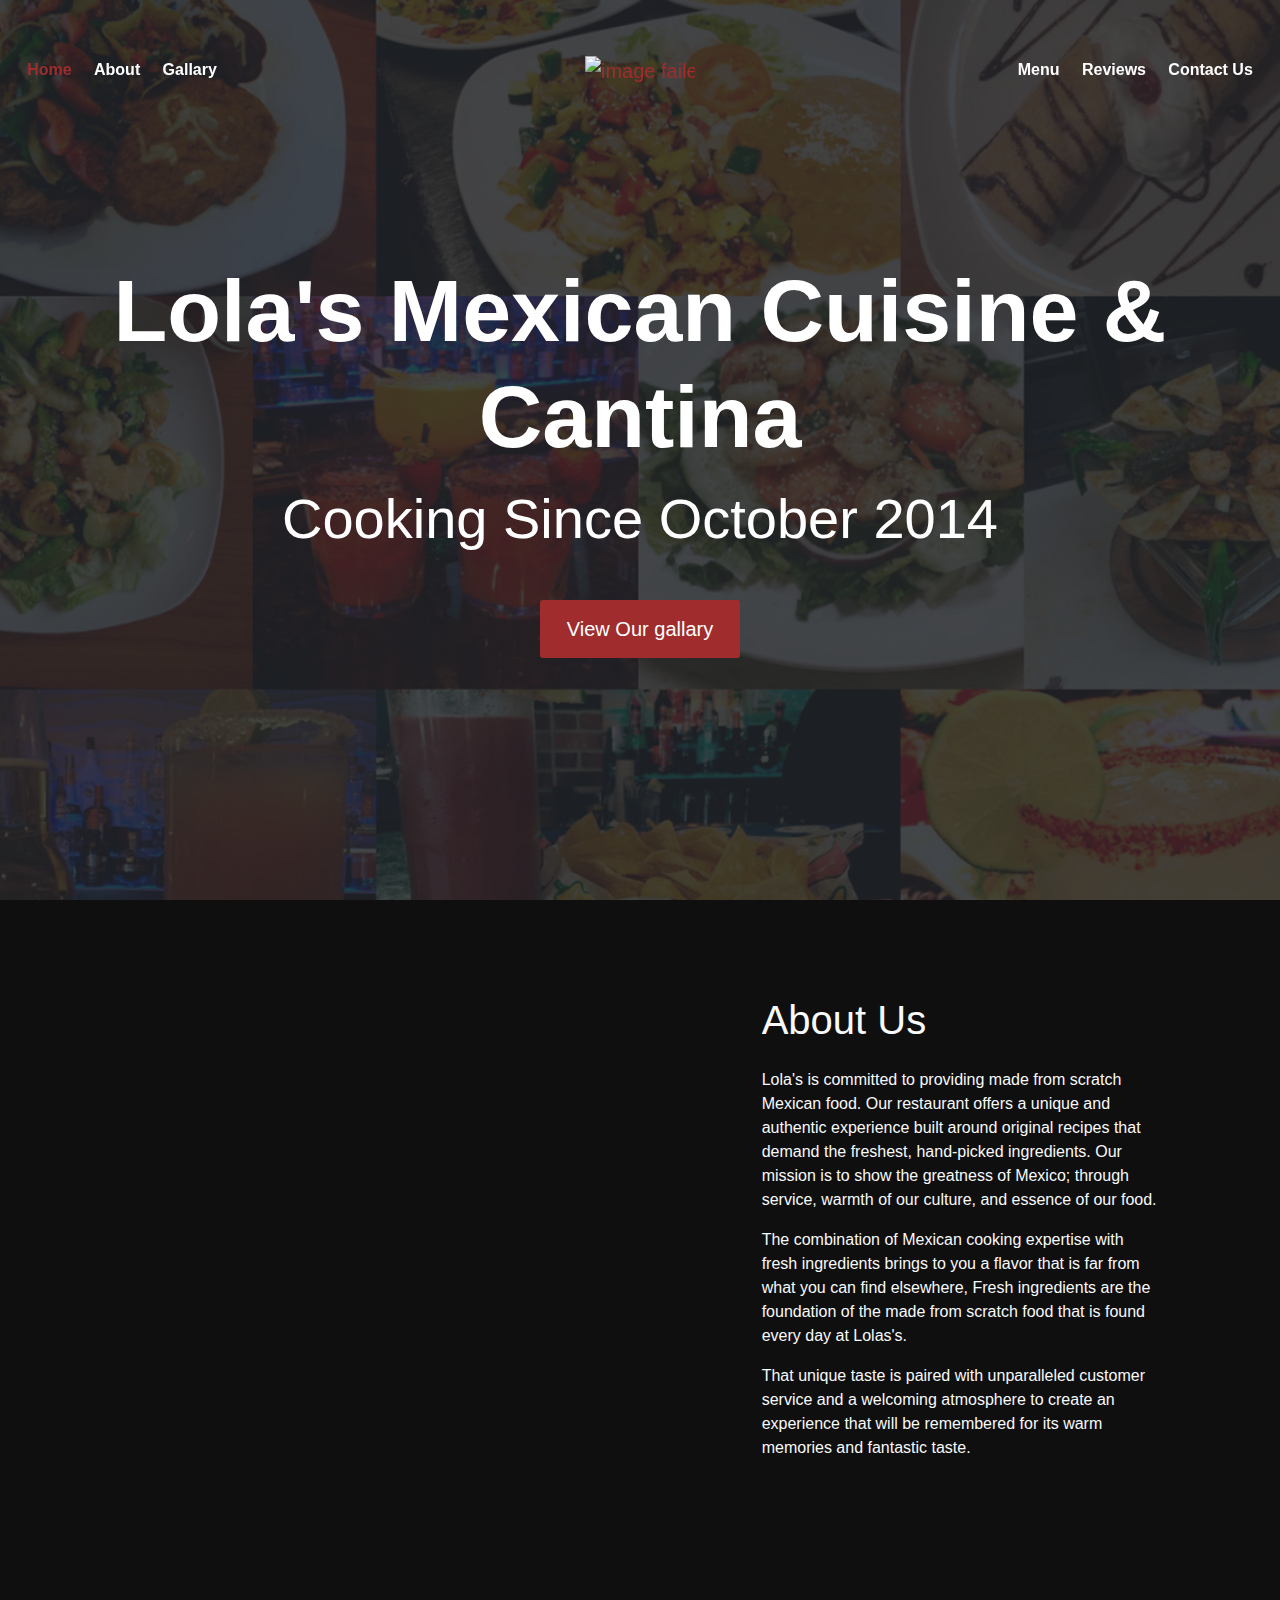
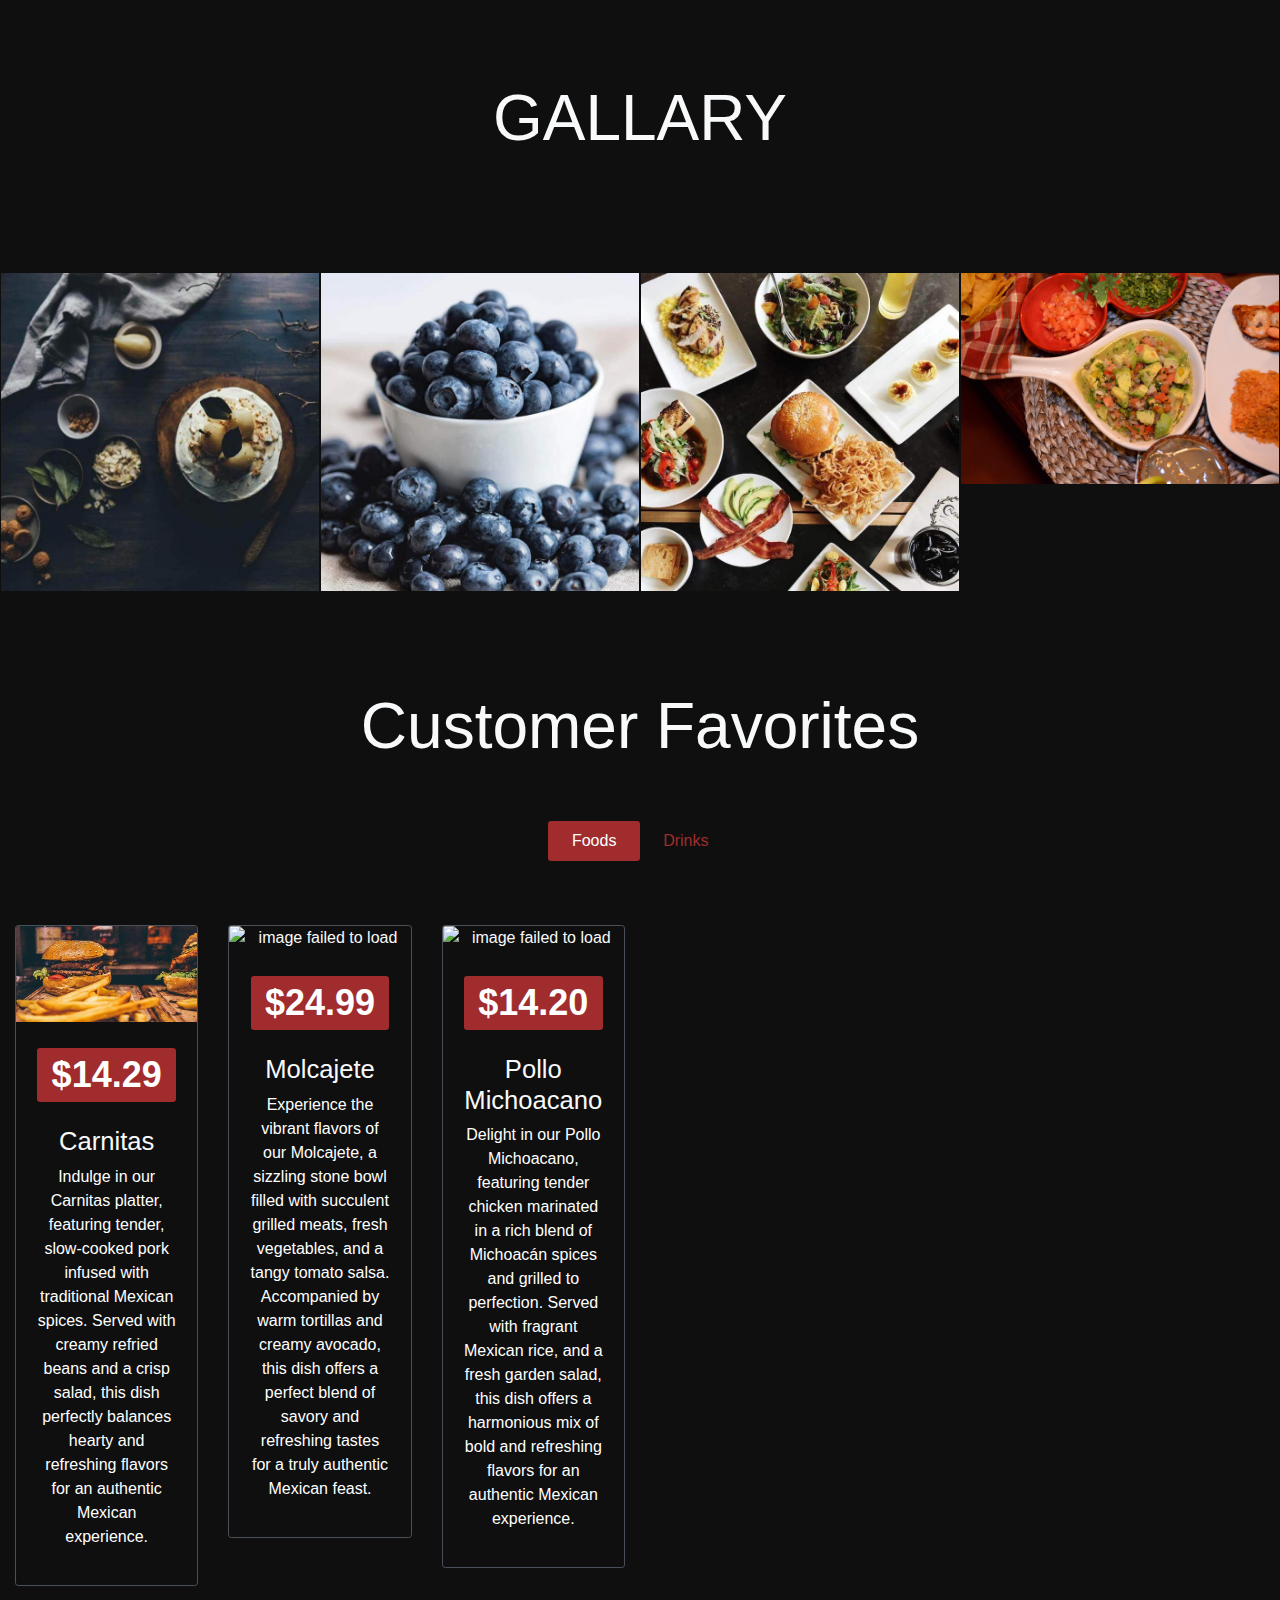
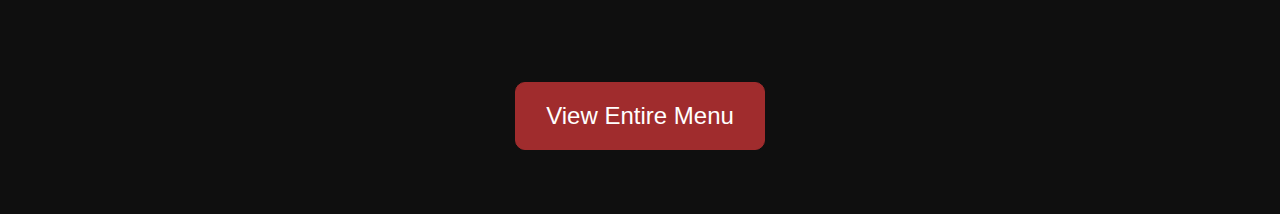
==== commit 6a21256c: "changed other collumns and readjusteed reviews" ====
--- a/index.html
+++ b/index.html
@@ -140,7 +140,7 @@
     <div id="blog" class="container-fluid bg-dark text-light py-5 text-center wow fadeIn">
         <h2 class="section-title py-5">Customer Favorites</h2>
         <div class="row justify-content-center">
-            <div class="col-sm-7 col-md-4 mb-5">
+            <div class="col-sm-7 col-md-2 mb-5">
                 <ul class="nav nav-pills nav-justified mb-3" id="pills-tab" role="tablist">
                     <li class="nav-item">
                         <a class="nav-link active" id="pills-home-tab" data-toggle="pill" href="#foods" role="tab" aria-controls="pills-home" aria-selected="true">Foods</a>
@@ -154,7 +154,7 @@
         <div class="tab-content" id="pills-tabContent">
             <div class="tab-pane fade show active" id="foods" role="tabpanel" aria-labelledby="pills-home-tab">
                 <div class="row">
-                    <div class="col-md-4">
+                    <div class="col-md-2">
                         <div class="card bg-transparent border my-3 my-md-0">
                             <img src="assets/imgs/blog-1.jpg" alt="image failed to load" class="rounded-0 card-img-top mg-responsive">
                             <div class="card-body">
@@ -164,7 +164,7 @@
                             </div>
                         </div>
                     </div>
-                    <div class="col-md-4">
+                    <div class="col-md-2">
                         <div class="card bg-transparent border my-3 my-md-0">
                             <img src="assets/imgs/blog-2.JPG" alt="image failed to load" class="rounded-0 card-img-top mg-responsive">
                             <div class="card-body">
@@ -174,7 +174,7 @@
                             </div>
                         </div>
                     </div>
-                    <div class="col-md-4">
+                    <div class="col-md-2">
                         <div class="card bg-transparent border my-3 my-md-0">
                             <img src="assets/imgs/blog-3.JPG" alt="image failed to load" class="rounded-0 card-img-top mg-responsive">
                             <div class="card-body">
@@ -188,7 +188,7 @@
             </div>
             <div class="tab-pane fade" id="juices" role="tabpanel" aria-labelledby="pills-profile-tab">
                 <div class="row">
-                    <div class="col-md-4 my-3 my-md-0">
+                    <div class="col-md-2 my-3 my-md-0">
                         <div class="card bg-transparent border">
                             <img src="assets/imgs/blog-4.JPG" alt="image failed to load" class="rounded-0 card-img-top mg-responsive">
                             <div class="card-body">
@@ -198,7 +198,7 @@
                             </div>
                         </div>
                     </div>
-                    <div class="col-md-4 my-3 my-md-0">
+                    <div class="col-md-2 my-3 my-md-0">
                         <div class="card bg-transparent border">
                             <img src="assets/imgs/blog-5.jpg" alt="image failed to load" class="rounded-0 card-img-top mg-responsive">
                             <div class="card-body">
@@ -208,7 +208,7 @@
                             </div>
                         </div>
                     </div>
-                    <div class="col-md-4 my-3 my-md-0">
+                    <div class="col-md-2 my-3 my-md-0">
                         <div class="card bg-transparent border">
                             <img src="assets/imgs/blog-6.jpg" alt="image failed to load" class="rounded-0 card-img-top mg-responsive">
                             <div class="card-body">
@@ -802,7 +802,7 @@
                 
                 <!-- Burrito Section -->
 
-                <div class="col-md-4">
+                <div class="col-md-2">
                     <div class="card bg-transparent border my-3 my-md-0">
                         <div class="card-body">
                             <h2 class="text-center mb-4"><a href="#" class="badge badge-primary">$11.79</a></h2>
@@ -811,7 +811,7 @@
                     </div>
                 </div>
                 
-                <div class="col-md-4">
+                <div class="col-md-2">
                     <div class="card bg-transparent border my-3 my-md-0">
                         <div class="card-body">
                             <h2 class="text-center mb-4"><a href="#" class="badge badge-primary">$11.79</a></h2>
@@ -820,7 +820,7 @@
                     </div>
                 </div>
                 
-                <div class="col-md-4">
+                <div class="col-md-2">
                     <div class="card bg-transparent border my-3 my-md-0">
                         <div class="card-body">
                             <h2 class="text-center mb-4"><a href="#" class="badge badge-primary">$13.79</a></h2>
@@ -829,7 +829,7 @@
                     </div>
                 </div>
                 
-                <div class="col-md-4">
+                <div class="col-md-2">
                     <div class="card bg-transparent border my-3 my-md-0">
                         <div class="card-body">
                             <h2 class="text-center mb-4"><a href="#" class="badge badge-primary">$10.49</a></h2>
@@ -838,7 +838,7 @@
                     </div>
                 </div>
                 
-                <div class="col-md-4">
+                <div class="col-md-2">
                     <div class="card bg-transparent border my-3 my-md-0">
                         <div class="card-body">
                             <h2 class="text-center mb-4"><a href="#" class="badge badge-primary">$10.49</a></h2>
@@ -847,7 +847,7 @@
                     </div>
                 </div>
                 
-                <div class="col-md-4">
+                <div class="col-md-2">
                     <div class="card bg-transparent border my-3 my-md-0">
                         <div class="card-body">
                             <h2 class="text-center mb-4"><a href="#" class="badge badge-primary">$10.49</a></h2>
@@ -856,7 +856,7 @@
                     </div>
                 </div>
                 
-                <div class="col-md-4">
+                <div class="col-md-2">
                     <div class="card bg-transparent border my-3 my-md-0">
                         <div class="card-body">
                             <h2 class="text-center mb-4"><a href="#" class="badge badge-primary">$10.49</a></h2>
@@ -865,7 +865,7 @@
                     </div>
                 </div>
                 
-                <div class="col-md-4">
+                <div class="col-md-2">
                     <div class="card bg-transparent border my-3 my-md-0">
                         <div class="card-body">
                             <h2 class="text-center mb-4"><a href="#" class="badge badge-primary">$10.69</a></h2>
@@ -874,7 +874,7 @@
                     </div>
                 </div>
                 
-                <div class="col-md-4">
+                <div class="col-md-2">
                     <div class="card bg-transparent border my-3 my-md-0">
                         <div class="card-body">
                             <h2 class="text-center mb-4"><a href="#" class="badge badge-primary">$10.99</a></h2>
@@ -883,7 +883,7 @@
                     </div>
                 </div>
                 
-                <div class="col-md-4">
+                <div class="col-md-2">
                     <div class="card bg-transparent border my-3 my-md-0">
                         <div class="card-body">
                             <h2 class="text-center mb-4"><a href="#" class="badge badge-primary">$11.39</a></h2>
@@ -894,7 +894,7 @@
                 
                 <!-- Chimichangas -->
 
-                <div class="col-md-4">
+                <div class="col-md-2">
                     <div class="card bg-transparent border my-3 my-md-0">
                         <div class="card-body">
                             <h2 class="text-center mb-4"><a href="#" class="badge badge-primary">$8.79</a></h2>
@@ -903,7 +903,7 @@
                     </div>
                 </div>
                 
-                <div class="col-md-4">
+                <div class="col-md-2">
                     <div class="card bg-transparent border my-3 my-md-0">
                         <div class="card-body">
                             <h2 class="text-center mb-4"><a href="#" class="badge badge-primary">$9.19</a></h2>
@@ -912,7 +912,7 @@
                     </div>
                 </div>
                 
-                <div class="col-md-4">
+                <div class="col-md-2">
                     <div class="card bg-transparent border my-3 my-md-0">
                         <div class="card-body">
                             <h2 class="text-center mb-4"><a href="#" class="badge badge-primary">$9.19</a></h2>
@@ -921,7 +921,7 @@
                     </div>
                 </div>
                 
-                <div class="col-md-4">
+                <div class="col-md-2">
                     <div class="card bg-transparent border my-3 my-md-0">
                         <div class="card-body">
                             <h2 class="text-center mb-4"><a href="#" class="badge badge-primary">$9.19</a></h2>
@@ -930,7 +930,7 @@
                     </div>
                 </div>
                 
-                <div class="col-md-4">
+                <div class="col-md-2">
                     <div class="card bg-transparent border my-3 my-md-0">
                         <div class="card-body">
                             <h2 class="text-center mb-4"><a href="#" class="badge badge-primary">$9.99</a></h2>
@@ -941,7 +941,7 @@
                 
                 <!-- Mix Del Mar Section -->
 
-                <div class="col-md-4">
+                <div class="col-md-2">
                     <div class="card bg-transparent border my-3 my-md-0">
                         <div class="card-body">
                             <h2 class="text-center mb-4"><a href="#" class="badge badge-primary">$15.49</a></h2>
@@ -950,7 +950,7 @@
                     </div>
                 </div>
                 
-                <div class="col-md-4">
+                <div class="col-md-2">
                     <div class="card bg-transparent border my-3 my-md-0">
                         <div class="card-body">
                             <h2 class="text-center mb-4"><a href="#" class="badge badge-primary">$15.99</a></h2>
@@ -959,11 +959,537 @@
                     </div>
                 </div>
                 
-                <div class="col-md-4">
+                <div class="col-md-2">
                     <div class="card bg-transparent border my-3 my-md-0">
                         <div class="card-body">
                             <h2 class="text-center mb-4"><a href="#" class="badge badge-primary">$12.49</a></h2>
                             <h4 class="pt20 pb20">Seafood Taco Salad</h4>
+                        </div>
+                    </div>
+                </div>
+
+                <!-- Quesadilla Section -->
+
+                <div class="col-md-2">
+                    <div class="card bg-transparent border my-3 my-md-0">
+                        <div class="card-body">
+                            <h2 class="text-center mb-4"><a href="#" class="badge badge-primary">$11.79</a></h2>
+                            <h4 class="pt20 pb20">Fajita Quesadilla</h4>
+                        </div>
+                    </div>
+                </div>
+                
+                <div class="col-md-2">
+                    <div class="card bg-transparent border my-3 my-md-0">
+                        <div class="card-body">
+                            <h2 class="text-center mb-4"><a href="#" class="badge badge-primary">$13.29</a></h2>
+                            <h4 class="pt20 pb20">Texas Fajita Quesadilla</h4>
+                        </div>
+                    </div>
+                </div>
+                
+                <div class="col-md-2">
+                    <div class="card bg-transparent border my-3 my-md-0">
+                        <div class="card-body">
+                            <h2 class="text-center mb-4"><a href="#" class="badge badge-primary">$14.99</a></h2>
+                            <h4 class="pt20 pb20">Shrimp Fajita Quesadilla</h4>
+                        </div>
+                    </div>
+                </div>
+                
+                <div class="col-md-2">
+                    <div class="card bg-transparent border my-3 my-md-0">
+                        <div class="card-body">
+                            <h2 class="text-center mb-4"><a href="#" class="badge badge-primary">$10.49</a></h2>
+                            <h4 class="pt20 pb20">Shredded Chicken, Ground Beef, Beef Tips, Shredded Beef, or Spinach</h4>
+                        </div>
+                    </div>
+                </div>
+                
+                <div class="col-md-2">
+                    <div class="card bg-transparent border my-3 my-md-0">
+                        <div class="card-body">
+                            <h2 class="text-center mb-4"><a href="#" class="badge badge-primary">$9.09</a></h2>
+                            <h4 class="pt20 pb20">Beans</h4>
+                        </div>
+                    </div>
+                </div>
+                
+                <div class="col-md-2">
+                    <div class="card bg-transparent border my-3 my-md-0">
+                        <div class="card-body">
+                            <h2 class="text-center mb-4"><a href="#" class="badge badge-primary">$10.99</a></h2>
+                            <h4 class="pt20 pb20">Grilled Steak Strips</h4>
+                        </div>
+                    </div>
+                </div>
+                
+                <div class="col-md-2">
+                    <div class="card bg-transparent border my-3 my-md-0">
+                        <div class="card-body">
+                            <h2 class="text-center mb-4"><a href="#" class="badge badge-primary">$10.99</a></h2>
+                            <h4 class="pt20 pb20">Grilled Chicken Strips</h4>
+                        </div>
+                    </div>
+                </div>
+                
+                <div class="col-md-2">
+                    <div class="card bg-transparent border my-3 my-md-0">
+                        <div class="card-body">
+                            <h2 class="text-center mb-4"><a href="#" class="badge badge-primary">$12.75</a></h2>
+                            <h4 class="pt20 pb20">Grilled Shrimp</h4>
+                        </div>
+                    </div>
+                </div>
+                
+                <div class="col-md-2">
+                    <div class="card bg-transparent border my-3 my-md-0">
+                        <div class="card-body">
+                            <h2 class="text-center mb-4"><a href="#" class="badge badge-primary">$9.99</a></h2>
+                            <h4 class="pt20 pb20">Grilled Vegetables</h4>
+                        </div>
+                    </div>
+                </div>
+                
+                <div class="col-md-2">
+                    <div class="card bg-transparent border my-3 my-md-0">
+                        <div class="card-body">
+                            <h2 class="text-center mb-4"><a href="#" class="badge badge-primary">$9.99</a></h2>
+                            <h4 class="pt20 pb20">Sautéed Mushrooms</h4>
+                        </div>
+                    </div>
+                </div>
+                
+                <!-- Seafood Section -->
+
+                <div class="col-md-2">
+                    <div class="card bg-transparent border my-3 my-md-0">
+                        <div class="card-body">
+                            <h2 class="text-center mb-4"><a href="#" class="badge badge-primary">$15.99</a></h2>
+                            <h4 class="pt20 pb20">Plato Veracruz</h4>
+                        </div>
+                    </div>
+                </div>
+                <div class="col-md-2">
+                    <div class="card bg-transparent border my-3 my-md-0">
+                        <div class="card-body">
+                            <h2 class="text-center mb-4"><a href="#" class="badge badge-primary">$15.99</a></h2>
+                            <h4 class="pt20 pb20">Camarón Pacífico</h4>
+                        </div>
+                    </div>
+                </div>
+                <div class="col-md-2">
+                    <div class="card bg-transparent border my-3 my-md-0">
+                        <div class="card-body">
+                            <h2 class="text-center mb-4"><a href="#" class="badge badge-primary">$15.99</a></h2>
+                            <h4 class="pt20 pb20">Camarón Fundido</h4>
+                        </div>
+                    </div>
+                </div>
+                <div class="col-md-2">
+                    <div class="card bg-transparent border my-3 my-md-0">
+                        <div class="card-body">
+                            <h2 class="text-center mb-4"><a href="#" class="badge badge-primary">$15.99</a></h2>
+                            <h4 class="pt20 pb20">Camarón a la Diabla</h4>
+                        </div>
+                    </div>
+                </div>
+                <div class="col-md-2">
+                    <div class="card bg-transparent border my-3 my-md-0">
+                        <div class="card-body">
+                            <h2 class="text-center mb-4"><a href="#" class="badge badge-primary">$14.49</a></h2>
+                            <h4 class="pt20 pb20">Ceviche de Camarón</h4>
+                        </div>
+                    </div>
+                </div>
+                <div class="col-md-2">
+                    <div class="card bg-transparent border my-3 my-md-0">
+                        <div class="card-body">
+                            <h2 class="text-center mb-4"><a href="#" class="badge badge-primary">$13.89</a></h2>
+                            <h4 class="pt20 pb20">A.C.C.</h4>
+                        </div>
+                    </div>
+                </div>
+                <div class="col-md-2">
+                    <div class="card bg-transparent border my-3 my-md-0">
+                        <div class="card-body">
+                            <h2 class="text-center mb-4"><a href="#" class="badge badge-primary">$14.99</a></h2>
+                            <h4 class="pt20 pb20">Coctel de Camarón</h4>
+                        </div>
+                    </div>
+                </div>
+                <div class="col-md-2">
+                    <div class="card bg-transparent border my-3 my-md-0">
+                        <div class="card-body">
+                            <h2 class="text-center mb-4"><a href="#" class="badge badge-primary">$12.49</a></h2>
+                            <h4 class="pt20 pb20">Tacos de Camarón</h4>
+                        </div>
+                    </div>
+                </div>
+                <div class="col-md-2">
+                    <div class="card bg-transparent border my-3 my-md-0">
+                        <div class="card-body">
+                            <h2 class="text-center mb-4"><a href="#" class="badge badge-primary">$15.99</a></h2>
+                            <h4 class="pt20 pb20">Camarón El Presidente</h4>
+                        </div>
+                    </div>
+                </div>
+                <div class="col-md-2">
+                    <div class="card bg-transparent border my-3 my-md-0">
+                        <div class="card-body">
+                            <h2 class="text-center mb-4"><a href="#" class="badge badge-primary">$14.49</a></h2>
+                            <h4 class="pt20 pb20">Filete Vallarta</h4>
+                        </div>
+                    </div>
+                </div>
+                <div class="col-md-2">
+                    <div class="card bg-transparent border my-3 my-md-0">
+                        <div class="card-body">
+                            <h2 class="text-center mb-4"><a href="#" class="badge badge-primary">$12.99</a></h2>
+                            <h4 class="pt20 pb20">Ceviche de Pescado</h4>
+                        </div>
+                    </div>
+                </div>
+                <div class="col-md-2">
+                    <div class="card bg-transparent border my-3 my-md-0">
+                        <div class="card-body">
+                            <h2 class="text-center mb-4"><a href="#" class="badge badge-primary">$13.69</a></h2>
+                            <h4 class="pt20 pb20">Tacos de Pescado</h4>
+                        </div>
+                    </div>
+                </div>
+                <div class="col-md-2">
+                    <div class="card bg-transparent border my-3 my-md-0">
+                        <div class="card-body">
+                            <h2 class="text-center mb-4"><a href="#" class="badge badge-primary">$15.49</a></h2>
+                            <h4 class="pt20 pb20">Mojarra Frita</h4>
+                        </div>
+                    </div>
+                </div>
+                <div class="col-md-2">
+                    <div class="card bg-transparent border my-3 my-md-0">
+                        <div class="card-body">
+                            <h2 class="text-center mb-4"><a href="#" class="badge badge-primary">$15.49</a></h2>
+                            <h4 class="pt20 pb20">Camarones al Mojo de Ajo</h4>
+                        </div>
+                    </div>
+                </div>
+                
+                <!-- Lola's Specials -->
+
+                <div class="col-md-2">
+                    <div class="card bg-transparent border my-3 my-md-0">
+                        <div class="card-body">
+                            <h2 class="text-center mb-4"><a href="#" class="badge badge-primary">$11.49</a></h2>
+                            <h4 class="pt20 pb20">Chilaquiles Mexicanos</h4>
+                        </div>
+                    </div>
+                </div>
+                <div class="col-md-2">
+                    <div class="card bg-transparent border my-3 my-md-0">
+                        <div class="card-body">
+                            <h2 class="text-center mb-4"><a href="#" class="badge badge-primary">$11.49</a></h2>
+                            <h4 class="pt20 pb20">Taquitos Mexicanos</h4>
+                        </div>
+                    </div>
+                </div>
+
+                <!-- Fajitas Section -->
+
+                <div class="col-md-2">
+                    <div class="card bg-transparent border my-3 my-md-0">
+                        <div class="card-body">
+                            <h2 class="text-center mb-4"><a href="#" class="badge badge-primary">$13.99</a></h2>
+                            <h4 class="pt20 pb20">Chicken</h4>
+                        </div>
+                    </div>
+                </div>
+                <div class="col-md-2">
+                    <div class="card bg-transparent border my-3 my-md-0">
+                        <div class="card-body">
+                            <h2 class="text-center mb-4"><a href="#" class="badge badge-primary">$13.99</a></h2>
+                            <h4 class="pt20 pb20">Steak</h4>
+                        </div>
+                    </div>
+                </div>
+                <div class="col-md-2">
+                    <div class="card bg-transparent border my-3 my-md-0">
+                        <div class="card-body">
+                            <h2 class="text-center mb-4"><a href="#" class="badge badge-primary">$14.29</a></h2>
+                            <h4 class="pt20 pb20">Mixed</h4>
+                        </div>
+                    </div>
+                </div>
+                <div class="col-md-2">
+                    <div class="card bg-transparent border my-3 my-md-0">
+                        <div class="card-body">
+                            <h2 class="text-center mb-4"><a href="#" class="badge badge-primary">$15.29</a></h2>
+                            <h4 class="pt20 pb20">Texas</h4>
+                        </div>
+                    </div>
+                </div>
+                <div class="col-md-2">
+                    <div class="card bg-transparent border my-3 my-md-0">
+                        <div class="card-body">
+                            <h2 class="text-center mb-4"><a href="#" class="badge badge-primary">$16.69</a></h2>
+                            <h4 class="pt20 pb20">Camarón</h4>
+                        </div>
+                    </div>
+                </div>
+                <div class="col-md-2">
+                    <div class="card bg-transparent border my-3 my-md-0">
+                        <div class="card-body">
+                            <h2 class="text-center mb-4"><a href="#" class="badge badge-primary">$12.99</a></h2>
+                            <h4 class="pt20 pb20">Vegetables</h4>
+                        </div>
+                    </div>
+                </div>
+                <div class="col-md-2">
+                    <div class="card bg-transparent border my-3 my-md-0">
+                        <div class="card-body">
+                            <h2 class="text-center mb-4"><a href="#" class="badge badge-primary">$19.29</a></h2>
+                            <h4 class="pt20 pb20">Del Mar</h4>
+                        </div>
+                    </div>
+                </div>
+
+                <!-- Enchiladas Sections -->
+
+                <div class="col-md-2">
+                    <div class="card bg-transparent border my-3 my-md-0">
+                        <div class="card-body">
+                            <h2 class="text-center mb-4"><a href="#" class="badge badge-primary">$12.29</a></h2>
+                            <h4 class="pt20 pb20">Enchiladas Rancheras</h4>
+                        </div>
+                    </div>
+                </div>
+                <div class="col-md-2">
+                    <div class="card bg-transparent border my-3 my-md-0">
+                        <div class="card-body">
+                            <h2 class="text-center mb-4"><a href="#" class="badge badge-primary">$12.29</a></h2>
+                            <h4 class="pt20 pb20">Enchiladas Supremas</h4>
+                        </div>
+                    </div>
+                </div>
+                <div class="col-md-2">
+                    <div class="card bg-transparent border my-3 my-md-0">
+                        <div class="card-body">
+                            <h2 class="text-center mb-4"><a href="#" class="badge badge-primary">$12.49</a></h2>
+                            <h4 class="pt20 pb20">Enchiladas Mexicanas</h4>
+                        </div>
+                    </div>
+                </div>
+                <div class="col-md-2">
+                    <div class="card bg-transparent border my-3 my-md-0">
+                        <div class="card-body">
+                            <h2 class="text-center mb-4"><a href="#" class="badge badge-primary">$10.69</a></h2>
+                            <h4 class="pt20 pb20">Enchiladas Verdes</h4>
+                        </div>
+                    </div>
+                </div>
+                <div class="col-md-2">
+                    <div class="card bg-transparent border my-3 my-md-0">
+                        <div class="card-body">
+                            <h2 class="text-center mb-4"><a href="#" class="badge badge-primary">$10.69</a></h2>
+                            <h4 class="pt20 pb20">Enchiladas con Mole</h4>
+                        </div>
+                    </div>
+                </div>
+
+                <!-- Kids Menu Section -->
+                
+                <div class="col-md-2">
+                    <div class="card bg-transparent border my-3 my-md-0">
+                        <div class="card-body">
+                            <h2 class="text-center mb-4"><a href="#" class="badge badge-primary">$5.89</a></h2>
+                            <h4 class="pt20 pb20">Burrito and Taco</h4>
+                        </div>
+                    </div>
+                </div>
+                <div class="col-md-2">
+                    <div class="card bg-transparent border my-3 my-md-0">
+                        <div class="card-body">
+                            <h2 class="text-center mb-4"><a href="#" class="badge badge-primary">$5.89</a></h2>
+                            <h4 class="pt20 pb20">Enchilada</h4>
+                        </div>
+                    </div>
+                </div>
+                <div class="col-md-2">
+                    <div class="card bg-transparent border my-3 my-md-0">
+                        <div class="card-body">
+                            <h2 class="text-center mb-4"><a href="#" class="badge badge-primary">$5.89</a></h2>
+                            <h4 class="pt20 pb20">Taco and Enchilada</h4>
+                        </div>
+                    </div>
+                </div>
+                <div class="col-md-2">
+                    <div class="card bg-transparent border my-3 my-md-0">
+                        <div class="card-body">
+                            <h2 class="text-center mb-4"><a href="#" class="badge badge-primary">$5.89</a></h2>
+                            <h4 class="pt20 pb20">Taco, Rice, and Beans</h4>
+                        </div>
+                    </div>
+                </div>
+                <div class="col-md-2">
+                    <div class="card bg-transparent border my-3 my-md-0">
+                        <div class="card-body">
+                            <h2 class="text-center mb-4"><a href="#" class="badge badge-primary">$5.89</a></h2>
+                            <h4 class="pt20 pb20">Cheese Quesadilla</h4>
+                        </div>
+                    </div>
+                </div>
+                <div class="col-md-2">
+                    <div class="card bg-transparent border my-3 my-md-0">
+                        <div class="card-body">
+                            <h2 class="text-center mb-4"><a href="#" class="badge badge-primary">$5.89</a></h2>
+                            <h4 class="pt20 pb20">Chicken Nuggets</h4>
+                        </div>
+                    </div>
+                </div>
+                <div class="col-md-2">
+                    <div class="card bg-transparent border my-3 my-md-0">
+                        <div class="card-body">
+                            <h2 class="text-center mb-4"><a href="#" class="badge badge-primary">$5.99</a></h2>
+                            <h4 class="pt20 pb20">Cheeseburger</h4>
+                        </div>
+                    </div>
+                </div>
+                <div class="col-md-2">
+                    <div class="card bg-transparent border my-3 my-md-0">
+                        <div class="card-body">
+                            <h2 class="text-center mb-4"><a href="#" class="badge badge-primary">$5.89</a></h2>
+                            <h4 class="pt20 pb20">Cheese Pizza with a fruit cup</h4>
+                        </div>
+                    </div>
+                </div>
+                <div class="col-md-2">
+                    <div class="card bg-transparent border my-3 my-md-0">
+                        <div class="card-body">
+                            <h2 class="text-center mb-4"><a href="#" class="badge badge-primary">$5.89</a></h2>
+                            <h4 class="pt20 pb20">Macaroni and Cheese with a fruit cup</h4>
+                        </div>
+                    </div>
+                </div>
+                <div class="col-md-2">
+                    <div class="card bg-transparent border my-3 my-md-0">
+                        <div class="card-body">
+                            <h2 class="text-center mb-4"><a href="#" class="badge badge-primary">$6.69</a></h2>
+                            <h4 class="pt20 pb20">Mini A.C.P</h4>
+                        </div>
+                    </div>
+                </div>
+
+                <!-- Sides Section -->
+
+                <div class="col-md-2">
+                    <div class="card bg-transparent border my-3 my-md-0">
+                        <div class="card-body">
+                            <h2 class="text-center mb-4"><a href="#" class="badge badge-primary">$3.89</a></h2>
+                            <h4 class="pt20 pb20">Rice</h4>
+                        </div>
+                    </div>
+                </div>
+                <div class="col-md-2">
+                    <div class="card bg-transparent border my-3 my-md-0">
+                        <div class="card-body">
+                            <h2 class="text-center mb-4"><a href="#" class="badge badge-primary">$5.79</a></h2>
+                            <h4 class="pt20 pb20">Cheese Rice</h4>
+                        </div>
+                    </div>
+                </div>
+                <div class="col-md-2">
+                    <div class="card bg-transparent border my-3 my-md-0">
+                        <div class="card-body">
+                            <h2 class="text-center mb-4"><a href="#" class="badge badge-primary">$3.89</a></h2>
+                            <h4 class="pt20 pb20">Beans</h4>
+                        </div>
+                    </div>
+                </div>
+                <div class="col-md-2">
+                    <div class="card bg-transparent border my-3 my-md-0">
+                        <div class="card-body">
+                            <h2 class="text-center mb-4"><a href="#" class="badge badge-primary">$5.09</a></h2>
+                            <h4 class="pt20 pb20">Rice and Beans</h4>
+                        </div>
+                    </div>
+                </div>
+                <div class="col-md-2">
+                    <div class="card bg-transparent border my-3 my-md-0">
+                        <div class="card-body">
+                            <h2 class="text-center mb-4"><a href="#" class="badge badge-primary">$3.89</a></h2>
+                            <h4 class="pt20 pb20">Whole Black Beans</h4>
+                        </div>
+                    </div>
+                </div>
+                <div class="col-md-2">
+                    <div class="card bg-transparent border my-3 my-md-0">
+                        <div class="card-body">
+                            <h2 class="text-center mb-4"><a href="#" class="badge badge-primary">$1.69</a></h2>
+                            <h4 class="pt20 pb20">Tortillas</h4>
+                        </div>
+                    </div>
+                </div>
+                <div class="col-md-2">
+                    <div class="card bg-transparent border my-3 my-md-0">
+                        <div class="card-body">
+                            <h2 class="text-center mb-4"><a href="#" class="badge badge-primary">$3.99</a></h2>
+                            <h4 class="pt20 pb20">Grilled Vegetables</h4>
+                        </div>
+                    </div>
+                </div>
+                <div class="col-md-2">
+                    <div class="card bg-transparent border my-3 my-md-0">
+                        <div class="card-body">
+                            <h2 class="text-center mb-4"><a href="#" class="badge badge-primary">$3.99</a></h2>
+                            <h4 class="pt20 pb20">Steamed Vegetables</h4>
+                        </div>
+                    </div>
+                </div>
+                <div class="col-md-2">
+                    <div class="card bg-transparent border my-3 my-md-0">
+                        <div class="card-body">
+                            <h2 class="text-center mb-4"><a href="#" class="badge badge-primary">$4.29</a></h2>
+                            <h4 class="pt20 pb20">Nopalitos</h4>
+                        </div>
+                    </div>
+                </div>
+                <div class="col-md-2">
+                    <div class="card bg-transparent border my-3 my-md-0">
+                        <div class="card-body">
+                            <h2 class="text-center mb-4"><a href="#" class="badge badge-primary">$3.89</a></h2>
+                            <h4 class="pt20 pb20">Tamales</h4>
+                        </div>
+                    </div>
+                </div>
+                <div class="col-md-2">
+                    <div class="card bg-transparent border my-3 my-md-0">
+                        <div class="card-body">
+                            <h2 class="text-center mb-4"><a href="#" class="badge badge-primary">$4.19</a></h2>
+                            <h4 class="pt20 pb20">Chile Rellenos</h4>
+                        </div>
+                    </div>
+                </div>
+                <div class="col-md-2">
+                    <div class="card bg-transparent border my-3 my-md-0">
+                        <div class="card-body">
+                            <h2 class="text-center mb-4"><a href="#" class="badge badge-primary">$3.99</a></h2>
+                            <h4 class="pt20 pb20">Tostadas</h4>
+                        </div>
+                    </div>
+                </div>
+                <div class="col-md-2">
+                    <div class="card bg-transparent border my-3 my-md-0">
+                        <div class="card-body">
+                            <h2 class="text-center mb-4"><a href="#" class="badge badge-primary">$3.79</a></h2>
+                            <h4 class="pt20 pb20">Beef or Chicken</h4>
+                        </div>
+                    </div>
+                </div>
+                <div class="col-md-2">
+                    <div class="card bg-transparent border my-3 my-md-0">
+                        <div class="card-body">
+                            <h2 class="text-center mb-4"><a href="#" class="badge badge-primary">$5.99</a></h2>
+                            <h4 class="pt20 pb20">Shrimp</h4>
                         </div>
                     </div>
                 </div>
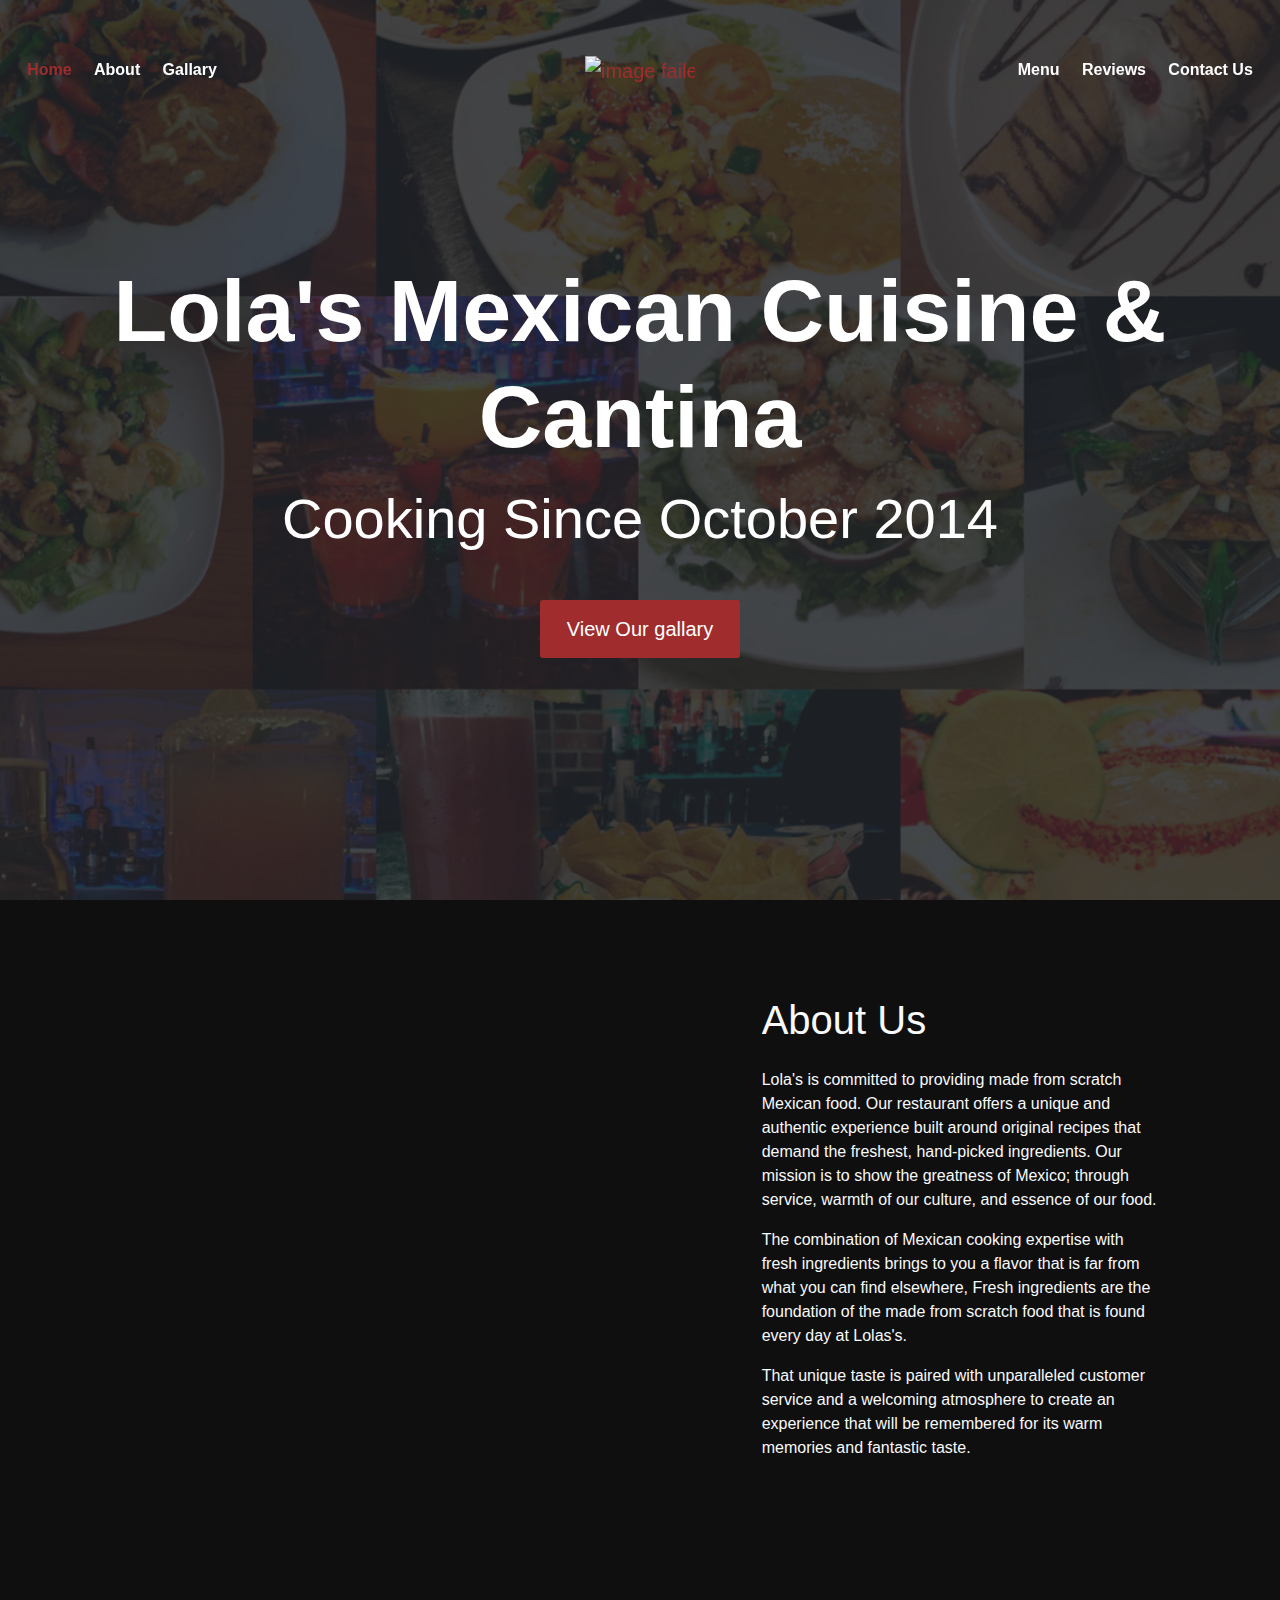
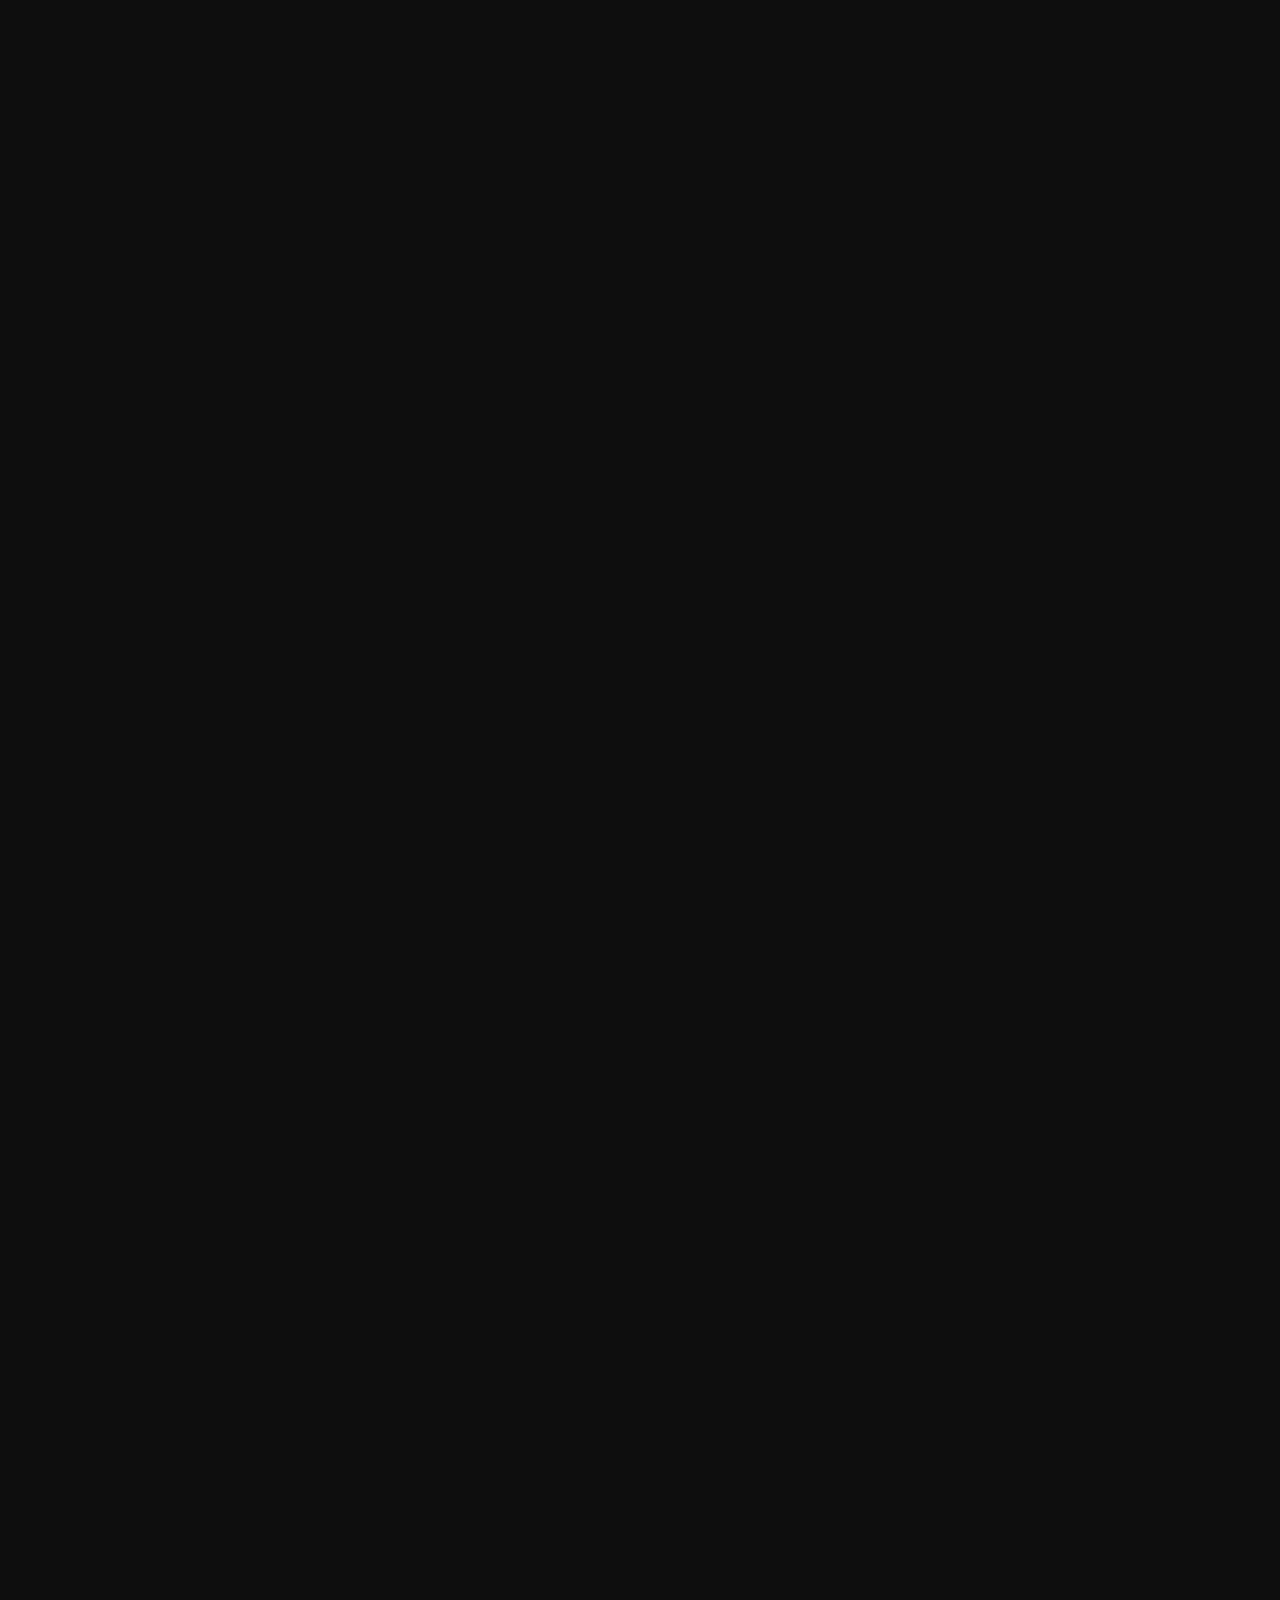
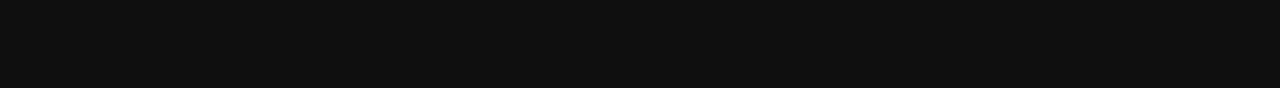
==== commit 3e83c140: "fixed .js link (how did it go this long broken) and customer favorites again" ====
--- a/index.html
+++ b/index.html
@@ -140,7 +140,7 @@
     <div id="blog" class="container-fluid bg-dark text-light py-5 text-center wow fadeIn">
         <h2 class="section-title py-5">Customer Favorites</h2>
         <div class="row justify-content-center">
-            <div class="col-sm-7 col-md-2 mb-5">
+            <div class="col-sm-7 col-md-4 mb-5">
                 <ul class="nav nav-pills nav-justified mb-3" id="pills-tab" role="tablist">
                     <li class="nav-item">
                         <a class="nav-link active" id="pills-home-tab" data-toggle="pill" href="#foods" role="tab" aria-controls="pills-home" aria-selected="true">Foods</a>
@@ -154,7 +154,7 @@
         <div class="tab-content" id="pills-tabContent">
             <div class="tab-pane fade show active" id="foods" role="tabpanel" aria-labelledby="pills-home-tab">
                 <div class="row">
-                    <div class="col-md-2">
+                    <div class="col-md-4">
                         <div class="card bg-transparent border my-3 my-md-0">
                             <img src="assets/imgs/blog-1.jpg" alt="image failed to load" class="rounded-0 card-img-top mg-responsive">
                             <div class="card-body">
@@ -164,7 +164,7 @@
                             </div>
                         </div>
                     </div>
-                    <div class="col-md-2">
+                    <div class="col-md-4">
                         <div class="card bg-transparent border my-3 my-md-0">
                             <img src="assets/imgs/blog-2.JPG" alt="image failed to load" class="rounded-0 card-img-top mg-responsive">
                             <div class="card-body">
@@ -174,7 +174,7 @@
                             </div>
                         </div>
                     </div>
-                    <div class="col-md-2">
+                    <div class="col-md-4">
                         <div class="card bg-transparent border my-3 my-md-0">
                             <img src="assets/imgs/blog-3.JPG" alt="image failed to load" class="rounded-0 card-img-top mg-responsive">
                             <div class="card-body">
@@ -188,7 +188,7 @@
             </div>
             <div class="tab-pane fade" id="juices" role="tabpanel" aria-labelledby="pills-profile-tab">
                 <div class="row">
-                    <div class="col-md-2 my-3 my-md-0">
+                    <div class="col-md-4 my-3 my-md-0">
                         <div class="card bg-transparent border">
                             <img src="assets/imgs/blog-4.JPG" alt="image failed to load" class="rounded-0 card-img-top mg-responsive">
                             <div class="card-body">
@@ -198,7 +198,7 @@
                             </div>
                         </div>
                     </div>
-                    <div class="col-md-2 my-3 my-md-0">
+                    <div class="col-md-4 my-3 my-md-0">
                         <div class="card bg-transparent border">
                             <img src="assets/imgs/blog-5.jpg" alt="image failed to load" class="rounded-0 card-img-top mg-responsive">
                             <div class="card-body">
@@ -208,7 +208,7 @@
                             </div>
                         </div>
                     </div>
-                    <div class="col-md-2 my-3 my-md-0">
+                    <div class="col-md-4 my-3 my-md-0">
                         <div class="card bg-transparent border">
                             <img src="assets/imgs/blog-6.jpg" alt="image failed to load" class="rounded-0 card-img-top mg-responsive">
                             <div class="card-body">
@@ -1580,7 +1580,7 @@
     <script async defer src="https://maps.googleapis.com/maps/api/js?key=AIzaSyCtme10pzgKSPeJVJrG1O3tjR6lk98o4w8&callback=initMap"></script>
 
     <!-- Lola's js -->
-    <script src="assets/js/Lola's.js"></script>
+    <script src="assets/js/lolas.js"></script>
 
 </body>
 </html>
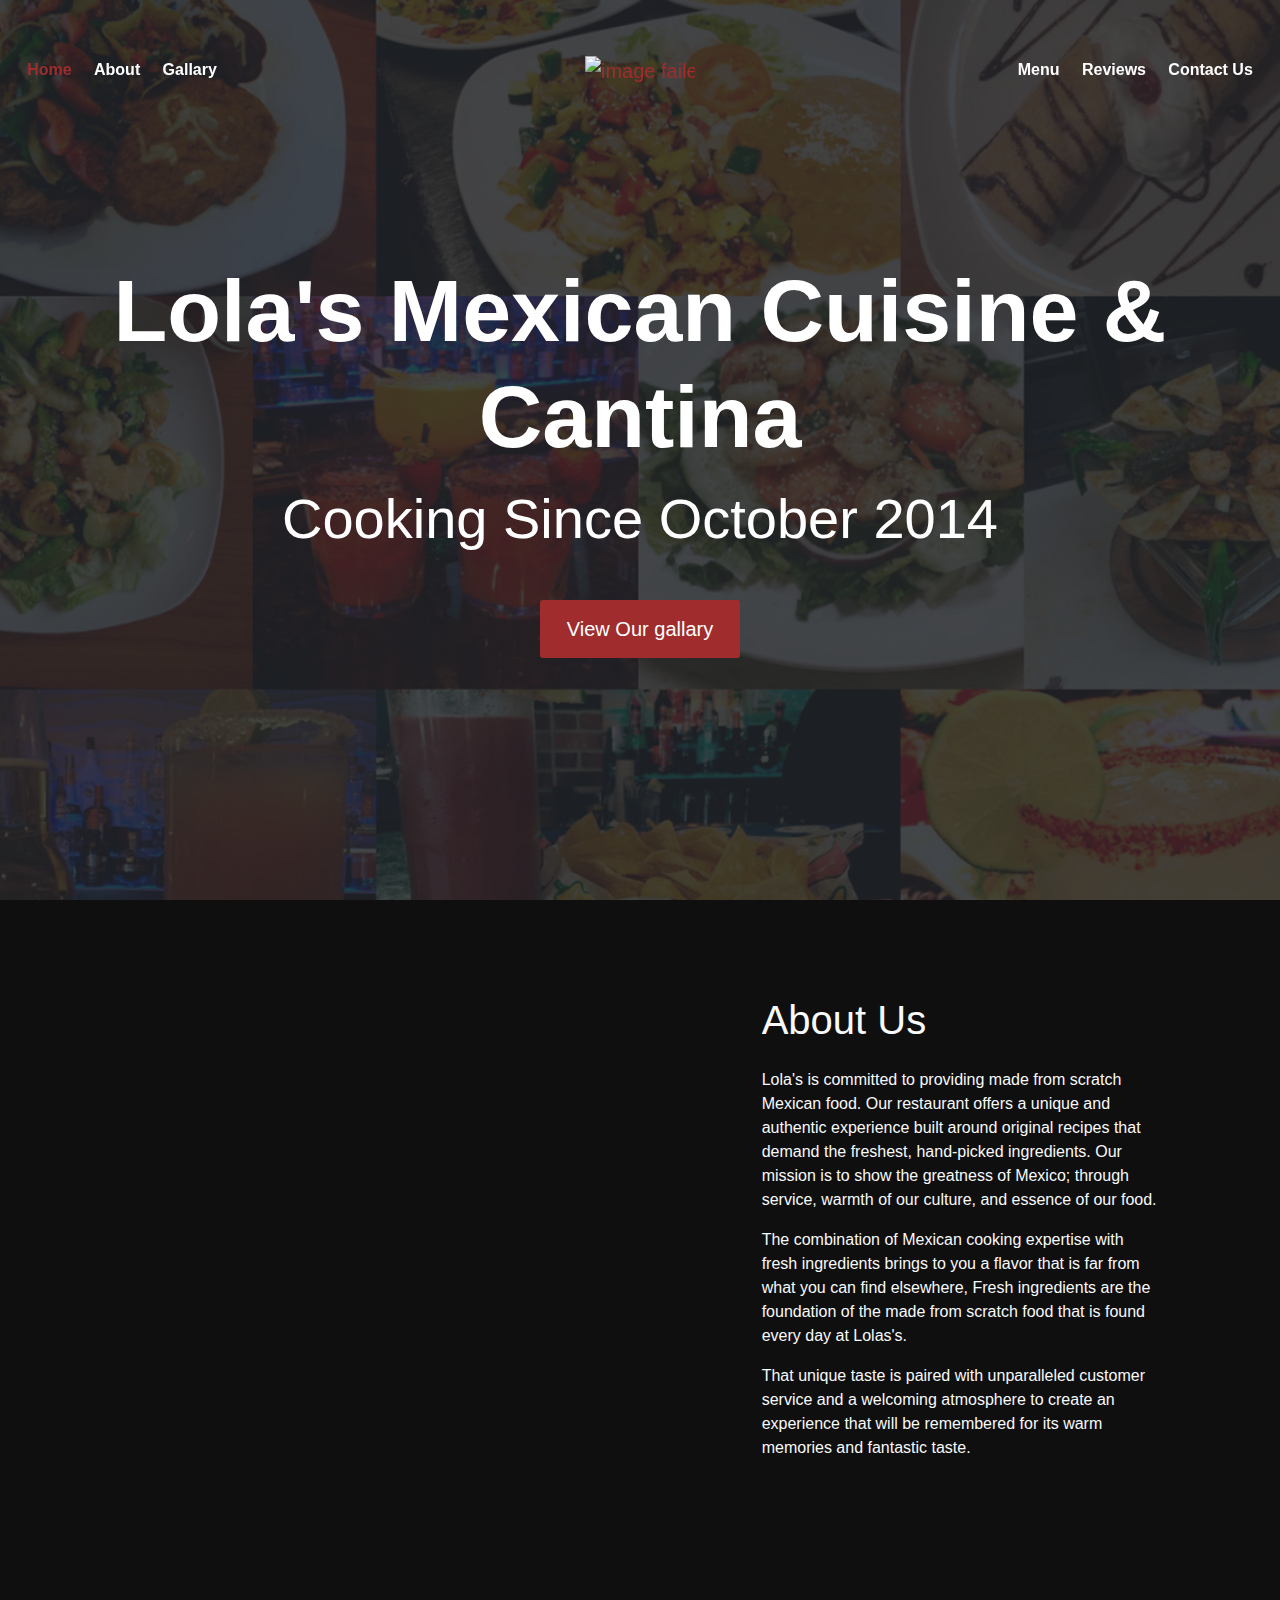
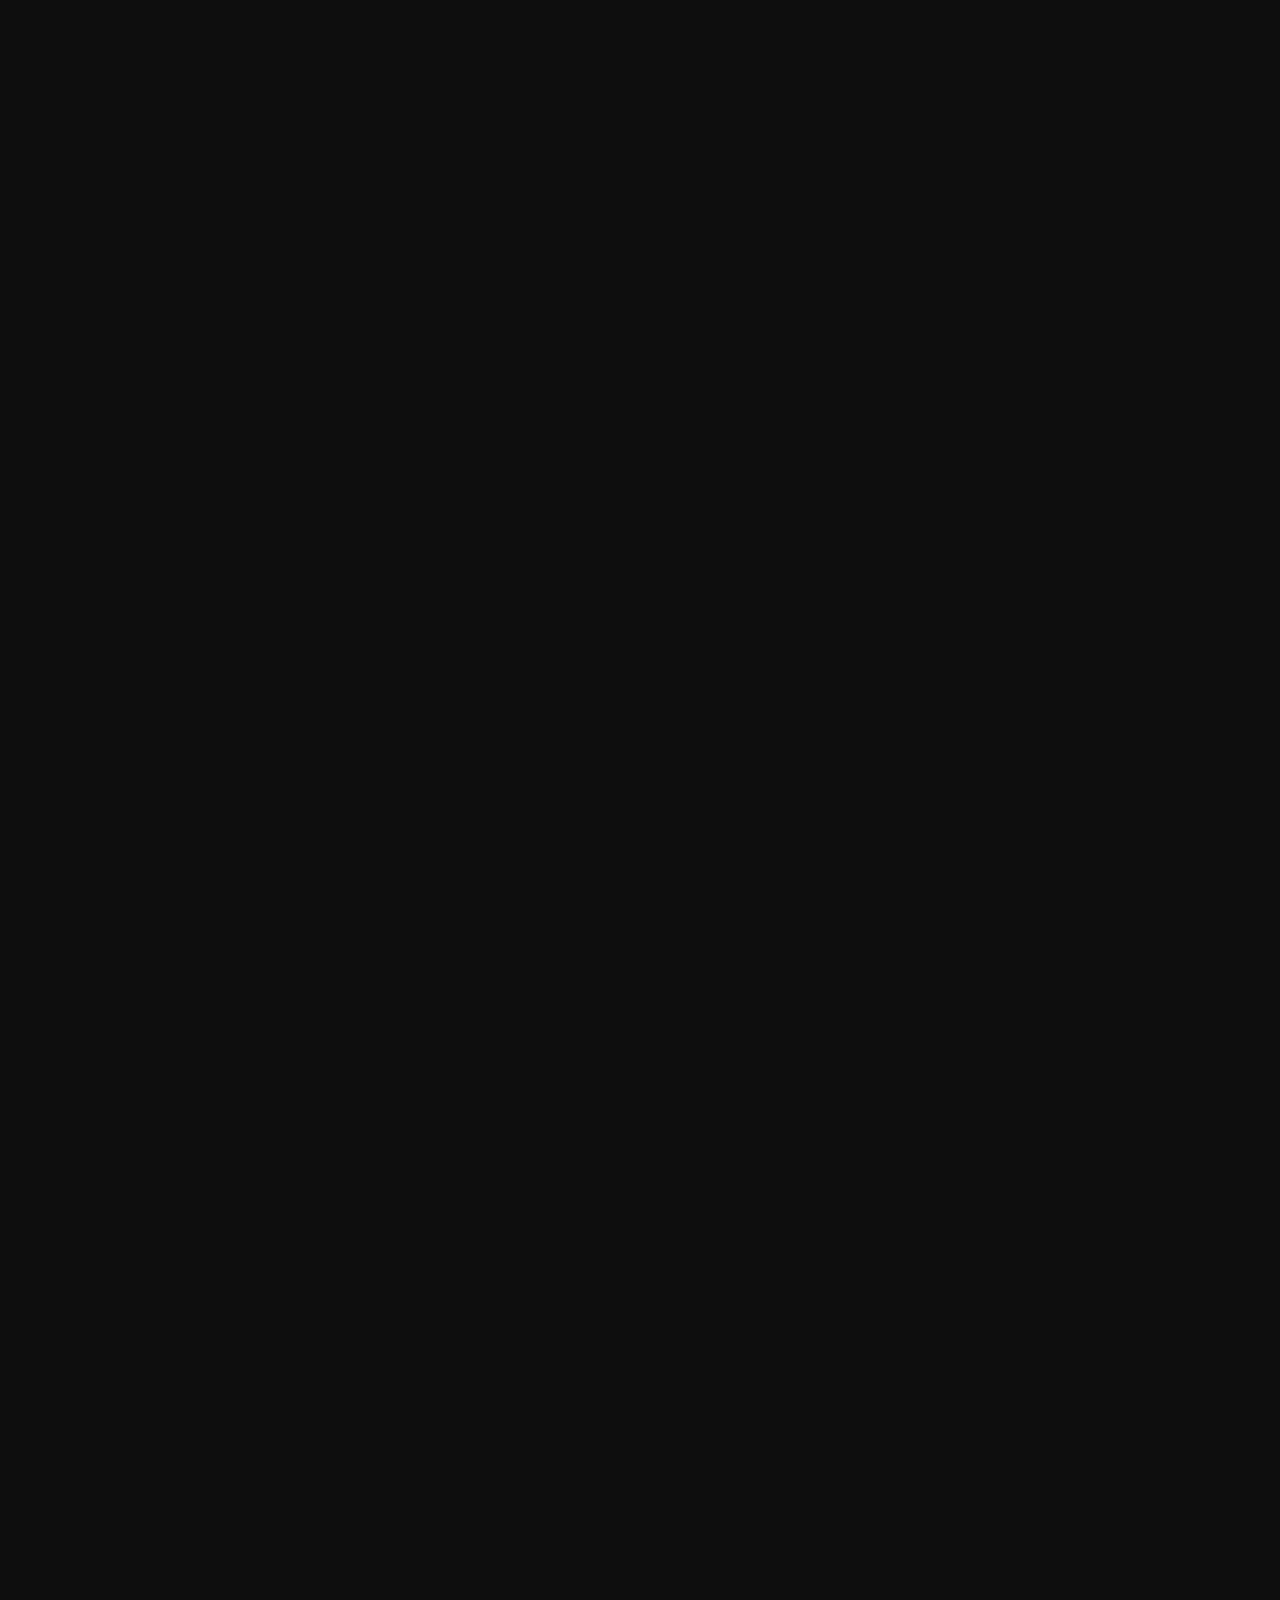
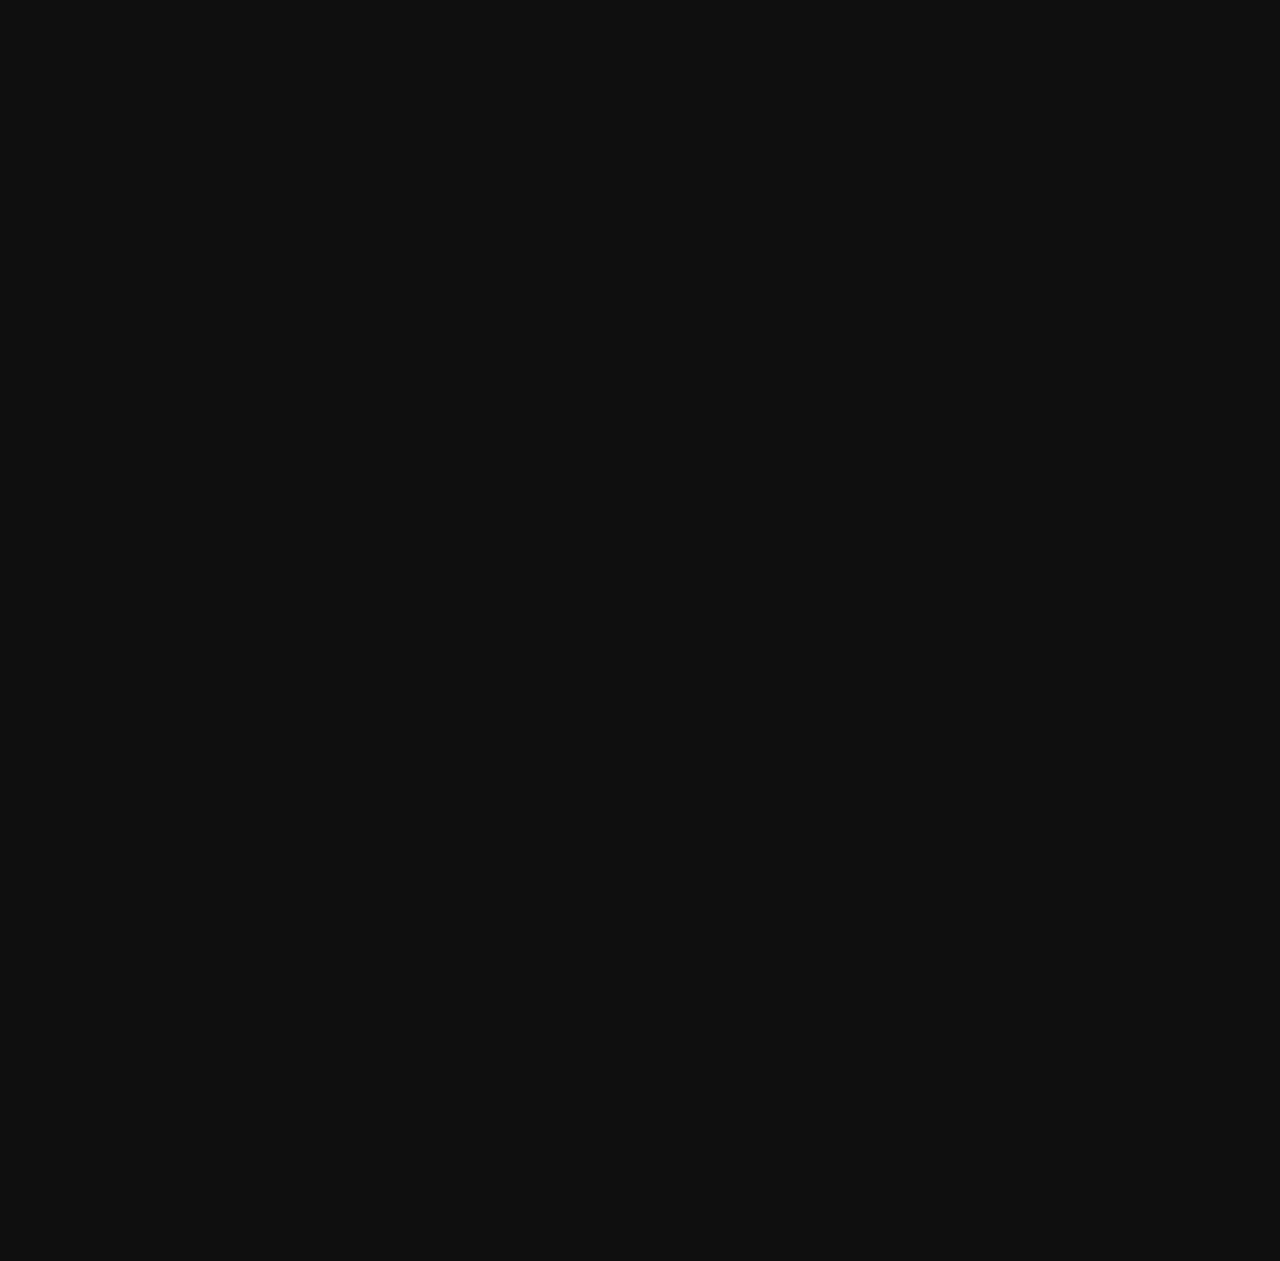
==== commit cb386b99: "commented out menu section" ====
--- a/index.html
+++ b/index.html
@@ -222,1279 +222,134 @@
             </div>
         </div>
     </div>
-
+<!-- 
     <div id="regular-menu" class="container-fluid bg-dark text-light py-5 text-center wow fadeIn">
         <button class="btn btn-primary mb-3" type="button" data-toggle="collapse" data-target="#collapseRegularMenu" aria-expanded="false" aria-controls="collapseRegularMenu">
             View Entire Menu
         </button>
         <div class="collapse" id="collapseRegularMenu">
-            <div class="row justify-content-center">
-
-                <!-- Appetizer Section -->
-                <br>
-                <h2 class="section-title py-5">Appetizers</h2>
-                <br>
-
-                <div class="col-md-2">
-                    <div class="card bg-transparent border my-3 my-md-0">
-                        <div class="card-body">
-                            <h2 class="text-center mb-4"><a href="#" class="badge badge-primary">$6.99</a></h2>
-                            <h4 class="pt20 pb20">Queso Fundido</h4>
-                        </div>
-                    </div>
-                </div>
-                
-                <div class="col-md-2">
-                    <div class="card bg-transparent border my-3 my-md-0">
-                        <div class="card-body">
-                            <h2 class="text-center mb-4"><a href="#" class="badge badge-primary">$4.19</a></h2>
-                            <h4 class="pt20 pb20">Chicken Nuggets</h4>
-                        </div>
-                    </div>
-                </div>
-                
-                <div class="col-md-2">
-                    <div class="card bg-transparent border my-3 my-md-0">
-                        <div class="card-body">
-                            <h2 class="text-center mb-4"><a href="#" class="badge badge-primary">$3.99</a></h2>
-                            <h4 class="pt20 pb20">French Fries</h4>
-                        </div>
-                    </div>
-                </div>
-                
-                <div class="col-md-2">
-                    <div class="card bg-transparent border my-3 my-md-0">
-                        <div class="card-body">
-                            <h2 class="text-center mb-4"><a href="#" class="badge badge-primary">$5.99</a></h2>
-                            <h4 class="pt20 pb20">Cheese Fries</h4>
-                        </div>
-                    </div>
-                </div>
-                
-                <div class="col-md-2">
-                    <div class="card bg-transparent border my-3 my-md-0">
-                        <div class="card-body">
-                            <h2 class="text-center mb-4"><a href="#" class="badge badge-primary">$4.99</a></h2>
-                            <h4 class="pt20 pb20">Bean Dip</h4>
-                        </div>
-                    </div>
-                </div>
-                
-                <div class="col-md-2">
-                    <div class="card bg-transparent border my-3 my-md-0">
-                        <div class="card-body">
-                            <h2 class="text-center mb-4"><a href="#" class="badge badge-primary">$1.50</a></h2>
-                            <h4 class="pt20 pb20">Sour Cream</h4>
-                        </div>
-                    </div>
-                </div>
-                
-                <div class="col-md-2">
-                    <div class="card bg-transparent border my-3 my-md-0">
-                        <div class="card-body">
-                            <h2 class="text-center mb-4"><a href="#" class="badge badge-primary">$4.19</a></h2>
-                            <h4 class="pt20 pb20">Queso Dip</h4>
-                        </div>
-                    </div>
-                </div>
-                
-                <div class="col-md-2">
-                    <div class="card bg-transparent border my-3 my-md-0">
-                        <div class="card-body">
-                            <h2 class="text-center mb-4"><a href="#" class="badge badge-primary">$8.79</a></h2>
-                            <h4 class="pt20 pb20">Seafood Dip</h4>
-                        </div>
-                    </div>
-                </div>
-                
-                <div class="col-md-2">
-                    <div class="card bg-transparent border my-3 my-md-0">
-                        <div class="card-body">
-                            <h2 class="text-center mb-4"><a href="#" class="badge badge-primary">$5.89</a></h2>
-                            <h4 class="pt20 pb20">Spinach Dip</h4>
-                        </div>
-                    </div>
-                </div>
-                
-                <div class="col-md-2">
-                    <div class="card bg-transparent border my-3 my-md-0">
-                        <div class="card-body">
-                            <h2 class="text-center mb-4"><a href="#" class="badge badge-primary">$4.50</a></h2>
-                            <h4 class="pt20 pb20">Guacamole Dip</h4>
-                        </div>
-                    </div>
-                </div>
-                
-                <div class="col-md-2">
-                    <div class="card bg-transparent border my-3 my-md-0">
-                        <div class="card-body">
-                            <h2 class="text-center mb-4"><a href="#" class="badge badge-primary">$6.99</a></h2>
-                            <h4 class="pt20 pb20">PicaGuaca</h4>
-                        </div>
-                    </div>
-                </div>
-                
-                <div class="col-md-2">
-                    <div class="card bg-transparent border my-3 my-md-0">
-                        <div class="card-body">
-                            <h2 class="text-center mb-4"><a href="#" class="badge badge-primary">$2.89</a></h2>
-                            <h4 class="pt20 pb20">Pico De Gallo</h4>
-                        </div>
-                    </div>
-                </div>
-                
-                <div class="col-md-2">
-                    <div class="card bg-transparent border my-3 my-md-0">
-                        <div class="card-body">
-                            <h2 class="text-center mb-4"><a href="#" class="badge badge-primary">$2.79</a></h2>
-                            <h4 class="pt20 pb20">Shredded Cheese</h4>
-                        </div>
-                    </div>
-                </div>
-                
-                <div class="col-md-2">
-                    <div class="card bg-transparent border my-3 my-md-0">
-                        <div class="card-body">
-                            <h2 class="text-center mb-4"><a href="#" class="badge badge-primary">$2.09</a></h2>
-                            <h4 class="pt20 pb20">Jalapeño Slices</h4>
-                        </div>
-                    </div>
-                </div>
-
-                <!-- Salad Section -->
-                <br>
-                <h2 class="section-title py-5">Salads</h2>
-                <br>
-
-
-                <div class="col-md-2">
-                    <div class="card bg-transparent border my-3 my-md-0">
-                        <div class="card-body">
-                            <h2 class="text-center mb-4"><a href="#" class="badge badge-primary">$11.99</a></h2>
-                            <h4 class="pt20 pb20">Chicken Salad</h4>
-                        </div>
-                    </div>
-                </div>
-                
-                <div class="col-md-2">
-                    <div class="card bg-transparent border my-3 my-md-0">
-                        <div class="card-body">
-                            <h2 class="text-center mb-4"><a href="#" class="badge badge-primary">$13.29</a></h2>
-                            <h4 class="pt20 pb20">Shrimp Salad</h4>
-                        </div>
-                    </div>
-                </div>
-                
-                <div class="col-md-2">
-                    <div class="card bg-transparent border my-3 my-md-0">
-                        <div class="card-body">
-                            <h2 class="text-center mb-4"><a href="#" class="badge badge-primary">$11.99</a></h2>
-                            <h4 class="pt20 pb20">Ensalada Cancún</h4>
-                        </div>
-                    </div>
-                </div>
-                
-                <div class="col-md-2">
-                    <div class="card bg-transparent border my-3 my-md-0">
-                        <div class="card-body">
-                            <h2 class="text-center mb-4"><a href="#" class="badge badge-primary">$6.69</a></h2>
-                            <h4 class="pt20 pb20">Guacamole Salad</h4>
-                        </div>
-                    </div>
-                </div>
-                
-                <div class="col-md-2">
-                    <div class="card bg-transparent border my-3 my-md-0">
-                        <div class="card-body">
-                            <h2 class="text-center mb-4"><a href="#" class="badge badge-primary">$10.99</a></h2>
-                            <h4 class="pt20 pb20">Fajita Taco Salad</h4>
-                        </div>
-                    </div>
-                </div>
-                
-                <div class="col-md-2">
-                    <div class="card bg-transparent border my-3 my-md-0">
-                        <div class="card-body">
-                            <h2 class="text-center mb-4"><a href="#" class="badge badge-primary">$15.99</a></h2>
-                            <h4 class="pt20 pb20">Tilapia Salad</h4>
-                        </div>
-                    </div>
-                </div>
-                
-                <div class="col-md-2">
-                    <div class="card bg-transparent border my-3 my-md-0">
-                        <div class="card-body">
-                            <h2 class="text-center mb-4"><a href="#" class="badge badge-primary">$10.99</a></h2>
-                            <h4 class="pt20 pb20">Shrimp Taco Salad</h4>
-                        </div>
-                    </div>
-                </div>
-
-                <!-- Nachos Section -->
-
-                <div class="col-md-2">
-                    <div class="card bg-transparent border my-3 my-md-0">
-                        <div class="card-body">
-                            <h2 class="text-center mb-4"><a href="#" class="badge badge-primary">$13.99</a></h2>
-                            <h4 class="pt20 pb20">Texanos</h4>
-                        </div>
-                    </div>
-                </div>
-                
-                <div class="col-md-2">
-                    <div class="card bg-transparent border my-3 my-md-0">
-                        <div class="card-body">
-                            <h2 class="text-center mb-4"><a href="#" class="badge badge-primary">$11.95</a></h2>
-                            <h4 class="pt20 pb20">Supremos</h4>
-                        </div>
-                    </div>
-                </div>
-                
-                <div class="col-md-2">
-                    <div class="card bg-transparent border my-3 my-md-0">
-                        <div class="card-body">
-                            <h2 class="text-center mb-4"><a href="#" class="badge badge-primary">$8.99</a></h2>
-                            <h4 class="pt20 pb20">Nachos con Carne</h4>
-                        </div>
-                    </div>
-                </div>
-                
-                <div class="col-md-2">
-                    <div class="card bg-transparent border my-3 my-md-0">
-                        <div class="card-body">
-                            <h2 class="text-center mb-4"><a href="#" class="badge badge-primary">$8.99</a></h2>
-                            <h4 class="pt20 pb20">Nachos con Pollo</h4>
-                        </div>
-                    </div>
-                </div>
-                
-                <div class="col-md-2">
-                    <div class="card bg-transparent border my-3 my-md-0">
-                        <div class="card-body">
-                            <h2 class="text-center mb-4"><a href="#" class="badge badge-primary">$7.69</a></h2>
-                            <h4 class="pt20 pb20">Nachos Con Frijol</h4>
-                        </div>
-                    </div>
-                </div>
-                
-                <div class="col-md-2">
-                    <div class="card bg-transparent border my-3 my-md-0">
-                        <div class="card-body">
-                            <h2 class="text-center mb-4"><a href="#" class="badge badge-primary">$7.59</a></h2>
-                            <h4 class="pt20 pb20">Nachos Con Queso</h4>
-                        </div>
-                    </div>
-                </div>
-                
-                <div class="col-md-2">
-                    <div class="card bg-transparent border my-3 my-md-0">
-                        <div class="card-body">
-                            <h2 class="text-center mb-4"><a href="#" class="badge badge-primary">$9.69</a></h2>
-                            <h4 class="pt20 pb20">Nachos Con Vegetales</h4>
-                        </div>
-                    </div>
-                </div>
-                
-                <div class="col-md-2">
-                    <div class="card bg-transparent border my-3 my-md-0">
-                        <div class="card-body">
-                            <h2 class="text-center mb-4"><a href="#" class="badge badge-primary">$12.69</a></h2>
-                            <h4 class="pt20 pb20">Fajita Nachos</h4>
-                        </div>
-                    </div>
-                </div>
-                
-                <div class="col-md-2">
-                    <div class="card bg-transparent border my-3 my-md-0">
-                        <div class="card-body">
-                            <h2 class="text-center mb-4"><a href="#" class="badge badge-primary">$13.99</a></h2>
-                            <h4 class="pt20 pb20">Nachos Santa Fe</h4>
-                        </div>
-                    </div>
-                </div>
-                
-                <div class="col-md-2">
-                    <div class="card bg-transparent border my-3 my-md-0">
-                        <div class="card-body">
-                            <h2 class="text-center mb-4"><a href="#" class="badge badge-primary">$10.49</a></h2>
-                            <h4 class="pt20 pb20">Nachos con Chorizo</h4>
-                        </div>
-                    </div>
-                </div>
-                
-                <div class="col-md-2">
-                    <div class="card bg-transparent border my-3 my-md-0">
-                        <div class="card-body">
-                            <h2 class="text-center mb-4"><a href="#" class="badge badge-primary">$13.99</a></h2>
-                            <h4 class="pt20 pb20">Nachos Camarón</h4>
-                        </div>
-                    </div>
-                </div>
-
-                <!-- Beef Section -->
-                
-                <div class="col-md-2">
-                    <div class="card bg-transparent border my-3 my-md-0">
-                        <div class="card-body">
-                            <h2 class="text-center mb-4"><a href="#" class="badge badge-primary">$13.99</a></h2>
-                            <h4 class="pt20 pb20">Texanos</h4>
-                        </div>
-                    </div>
-                </div>
-                
-                <div class="col-md-2">
-                    <div class="card bg-transparent border my-3 my-md-0">
-                        <div class="card-body">
-                            <h2 class="text-center mb-4"><a href="#" class="badge badge-primary">$11.95</a></h2>
-                            <h4 class="pt20 pb20">Supremos</h4>
-                        </div>
-                    </div>
-                </div>
-                
-                <div class="col-md-2">
-                    <div class="card bg-transparent border my-3 my-md-0">
-                        <div class="card-body">
-                            <h2 class="text-center mb-4"><a href="#" class="badge badge-primary">$8.99</a></h2>
-                            <h4 class="pt20 pb20">Nachos con Carne</h4>
-                        </div>
-                    </div>
-                </div>
-                
-                <div class="col-md-2">
-                    <div class="card bg-transparent border my-3 my-md-0">
-                        <div class="card-body">
-                            <h2 class="text-center mb-4"><a href="#" class="badge badge-primary">$8.99</a></h2>
-                            <h4 class="pt20 pb20">Nachos con Pollo</h4>
-                        </div>
-                    </div>
-                </div>
-                
-                <div class="col-md-2">
-                    <div class="card bg-transparent border my-3 my-md-0">
-                        <div class="card-body">
-                            <h2 class="text-center mb-4"><a href="#" class="badge badge-primary">$7.69</a></h2>
-                            <h4 class="pt20 pb20">Nachos Con Frijol</h4>
-                        </div>
-                    </div>
-                </div>
-                
-                <div class="col-md-2">
-                    <div class="card bg-transparent border my-3 my-md-0">
-                        <div class="card-body">
-                            <h2 class="text-center mb-4"><a href="#" class="badge badge-primary">$7.59</a></h2>
-                            <h4 class="pt20 pb20">Nachos Con Queso</h4>
-                        </div>
-                    </div>
-                </div>
-                
-                <div class="col-md-2">
-                    <div class="card bg-transparent border my-3 my-md-0">
-                        <div class="card-body">
-                            <h2 class="text-center mb-4"><a href="#" class="badge badge-primary">$9.69</a></h2>
-                            <h4 class="pt20 pb20">Nachos Con Vegetales</h4>
-                        </div>
-                    </div>
-                </div>
-                
-                <div class="col-md-2">
-                    <div class="card bg-transparent border my-3 my-md-0">
-                        <div class="card-body">
-                            <h2 class="text-center mb-4"><a href="#" class="badge badge-primary">$12.69</a></h2>
-                            <h4 class="pt20 pb20">Fajita Nachos</h4>
-                        </div>
-                    </div>
-                </div>
-                
-                <div class="col-md-2">
-                    <div class="card bg-transparent border my-3 my-md-0">
-                        <div class="card-body">
-                            <h2 class="text-center mb-4"><a href="#" class="badge badge-primary">$13.99</a></h2>
-                            <h4 class="pt20 pb20">Nachos Santa Fe</h4>
-                        </div>
-                    </div>
-                </div>
-                
-                <div class="col-md-2">
-                    <div class="card bg-transparent border my-3 my-md-0">
-                        <div class="card-body">
-                            <h2 class="text-center mb-4"><a href="#" class="badge badge-primary">$10.49</a></h2>
-                            <h4 class="pt20 pb20">Nachos con Chorizo</h4>
-                        </div>
-                    </div>
-                </div>
-                
-                <div class="col-md-2">
-                    <div class="card bg-transparent border my-3 my-md-0">
-                        <div class="card-body">
-                            <h2 class="text-center mb-4"><a href="#" class="badge badge-primary">$13.99</a></h2>
-                            <h4 class="pt20 pb20">Nachos Camarón</h4>
-                        </div>
-                    </div>
-                </div>
-                
-                <!-- Chicken Section -->
-
-                <div class="col-md-2">
-                    <div class="card bg-transparent border my-3 my-md-0">
-                        <div class="card-body">
-                            <h2 class="text-center mb-4"><a href="#" class="badge badge-primary">$13.49</a></h2>
-                            <h4 class="pt20 pb20">Pollo Ranchero</h4>
-                        </div>
-                    </div>
-                </div>
-                
-                <div class="col-md-2">
-                    <div class="card bg-transparent border my-3 my-md-0">
-                        <div class="card-body">
-                            <h2 class="text-center mb-4"><a href="#" class="badge badge-primary">$13.49</a></h2>
-                            <h4 class="pt20 pb20">Pollo Sinaloa</h4>
-                        </div>
-                    </div>
-                </div>
-                
-                <div class="col-md-2">
-                    <div class="card bg-transparent border my-3 my-md-0">
-                        <div class="card-body">
-                            <h2 class="text-center mb-4"><a href="#" class="badge badge-primary">$14.49</a></h2>
-                            <h4 class="pt20 pb20">Pollo Michoacano</h4>
-                        </div>
-                    </div>
-                </div>
-                
-                <div class="col-md-2">
-                    <div class="card bg-transparent border my-3 my-md-0">
-                        <div class="card-body">
-                            <h2 class="text-center mb-4"><a href="#" class="badge badge-primary">$13.49</a></h2>
-                            <h4 class="pt20 pb20">Pollo a la Parrilla</h4>
-                        </div>
-                    </div>
-                </div>
-                
-                <div class="col-md-2">
-                    <div class="card bg-transparent border my-3 my-md-0">
-                        <div class="card-body">
-                            <h2 class="text-center mb-4"><a href="#" class="badge badge-primary">$12.99</a></h2>
-                            <h4 class="pt20 pb20">Pollo Feliz</h4>
-                        </div>
-                    </div>
-                </div>
-                
-                <div class="col-md-2">
-                    <div class="card bg-transparent border my-3 my-md-0">
-                        <div class="card-body">
-                            <h2 class="text-center mb-4"><a href="#" class="badge badge-primary">$10.49</a></h2>
-                            <h4 class="pt20 pb20">A.C.P.</h4>
-                        </div>
-                    </div>
-                </div>
-                
-                <div class="col-md-2">
-                    <div class="card bg-transparent border my-3 my-md-0">
-                        <div class="card-body">
-                            <h2 class="text-center mb-4"><a href="#" class="badge badge-primary">$13.49</a></h2>
-                            <h4 class="pt20 pb20">Pollo con Mole</h4>
-                        </div>
-                    </div>
-                </div>
-                
-                <div class="col-md-2">
-                    <div class="card bg-transparent border my-3 my-md-0">
-                        <div class="card-body">
-                            <h2 class="text-center mb-4"><a href="#" class="badge badge-primary">$13.69</a></h2>
-                            <h4 class="pt20 pb20">Chori Pollo</h4>
-                        </div>
-                    </div>
-                </div>
-                
-                <div class="col-md-2">
-                    <div class="card bg-transparent border my-3 my-md-0">
-                        <div class="card-body">
-                            <h2 class="text-center mb-4"><a href="#" class="badge badge-primary">$13.49</a></h2>
-                            <h4 class="pt20 pb20">Tacos de Pollo Asado</h4>
-                        </div>
-                    </div>
-                </div>
-                
-                <div class="col-md-2">
-                    <div class="card bg-transparent border my-3 my-md-0">
-                        <div class="card-body">
-                            <h2 class="text-center mb-4"><a href="#" class="badge badge-primary">$13.49</a></h2>
-                            <h4 class="pt20 pb20">Tacos de Tinga</h4>
-                        </div>
-                    </div>
-                </div>
-                
-                <div class="col-md-2">
-                    <div class="card bg-transparent border my-3 my-md-0">
-                        <div class="card-body">
-                            <h2 class="text-center mb-4"><a href="#" class="badge badge-primary">$13.69</a></h2>
-                            <h4 class="pt20 pb20">Chori Tacos</h4>
-                        </div>
-                    </div>
-                </div>
-                
-                <!-- Pork Section -->
-
-                <div class="col-md-2">
-                    <div class="card bg-transparent border my-3 my-md-0">
-                        <div class="card-body">
-                            <h2 class="text-center mb-4"><a href="#" class="badge badge-primary">$14.69</a></h2>
-                            <h4 class="pt20 pb20">Carnitas</h4>
-                        </div>
-                    </div>
-                </div>
-                
-                <div class="col-md-2">
-                    <div class="card bg-transparent border my-3 my-md-0">
-                        <div class="card-body">
-                            <h2 class="text-center mb-4"><a href="#" class="badge badge-primary">$13.69</a></h2>
-                            <h4 class="pt20 pb20">Tacos de Carnitas</h4>
-                        </div>
-                    </div>
-                </div>
-                
-                <div class="col-md-2">
-                    <div class="card bg-transparent border my-3 my-md-0">
-                        <div class="card-body">
-                            <h2 class="text-center mb-4"><a href="#" class="badge badge-primary">$13.69</a></h2>
-                            <h4 class="pt20 pb20">Tacos al Pastor</h4>
-                        </div>
-                    </div>
-                </div>
-                
-                <!-- Mixito Section -->
-                 
-                <div class="col-md-2">
-                    <div class="card bg-transparent border my-3 my-md-0">
-                        <div class="card-body">
-                            <h2 class="text-center mb-4"><a href="#" class="badge badge-primary">$15.99</a></h2>
-                            <h4 class="pt20 pb20">Casuelon</h4>
-                        </div>
-                    </div>
-                </div>
-                
-                <div class="col-md-2">
-                    <div class="card bg-transparent border my-3 my-md-0">
-                        <div class="card-body">
-                            <h2 class="text-center mb-4"><a href="#" class="badge badge-primary">$13.69</a></h2>
-                            <h4 class="pt20 pb20">A.C. Texano</h4>
-                        </div>
-                    </div>
-                </div>
-                
-                <div class="col-md-2">
-                    <div class="card bg-transparent border my-3 my-md-0">
-                        <div class="card-body">
-                            <h2 class="text-center mb-4"><a href="#" class="badge badge-primary">$25.99</a></h2>
-                            <h4 class="pt20 pb20">Molcajete Mar y Tierra</h4>
-                        </div>
-                    </div>
-                </div>
-                
-                <div class="col-md-2">
-                    <div class="card bg-transparent border my-3 my-md-0">
-                        <div class="card-body">
-                            <h2 class="text-center mb-4"><a href="#" class="badge badge-primary">$25.99</a></h2>
-                            <h4 class="pt20 pb20">Parrillada Mixta</h4>
-                        </div>
-                    </div>
-                </div>
-                
-                <!-- Burrito Section -->
-
-                <div class="col-md-2">
-                    <div class="card bg-transparent border my-3 my-md-0">
-                        <div class="card-body">
-                            <h2 class="text-center mb-4"><a href="#" class="badge badge-primary">$11.79</a></h2>
-                            <h4 class="pt20 pb20">Burrito Grande</h4>
-                        </div>
-                    </div>
-                </div>
-                
-                <div class="col-md-2">
-                    <div class="card bg-transparent border my-3 my-md-0">
-                        <div class="card-body">
-                            <h2 class="text-center mb-4"><a href="#" class="badge badge-primary">$11.79</a></h2>
-                            <h4 class="pt20 pb20">Burrito California</h4>
-                        </div>
-                    </div>
-                </div>
-                
-                <div class="col-md-2">
-                    <div class="card bg-transparent border my-3 my-md-0">
-                        <div class="card-body">
-                            <h2 class="text-center mb-4"><a href="#" class="badge badge-primary">$13.79</a></h2>
-                            <h4 class="pt20 pb20">Burrito a la Mexicana</h4>
-                        </div>
-                    </div>
-                </div>
-                
-                <div class="col-md-2">
-                    <div class="card bg-transparent border my-3 my-md-0">
-                        <div class="card-body">
-                            <h2 class="text-center mb-4"><a href="#" class="badge badge-primary">$10.49</a></h2>
-                            <h4 class="pt20 pb20">Burrito Roqueta</h4>
-                        </div>
-                    </div>
-                </div>
-                
-                <div class="col-md-2">
-                    <div class="card bg-transparent border my-3 my-md-0">
-                        <div class="card-body">
-                            <h2 class="text-center mb-4"><a href="#" class="badge badge-primary">$10.49</a></h2>
-                            <h4 class="pt20 pb20">Steak and Cheese Burrito</h4>
-                        </div>
-                    </div>
-                </div>
-                
-                <div class="col-md-2">
-                    <div class="card bg-transparent border my-3 my-md-0">
-                        <div class="card-body">
-                            <h2 class="text-center mb-4"><a href="#" class="badge badge-primary">$10.49</a></h2>
-                            <h4 class="pt20 pb20">Burrito Colorado</h4>
-                        </div>
-                    </div>
-                </div>
-                
-                <div class="col-md-2">
-                    <div class="card bg-transparent border my-3 my-md-0">
-                        <div class="card-body">
-                            <h2 class="text-center mb-4"><a href="#" class="badge badge-primary">$10.49</a></h2>
-                            <h4 class="pt20 pb20">Burrito Verde</h4>
-                        </div>
-                    </div>
-                </div>
-                
-                <div class="col-md-2">
-                    <div class="card bg-transparent border my-3 my-md-0">
-                        <div class="card-body">
-                            <h2 class="text-center mb-4"><a href="#" class="badge badge-primary">$10.69</a></h2>
-                            <h4 class="pt20 pb20">Burritos Deluxe</h4>
-                        </div>
-                    </div>
-                </div>
-                
-                <div class="col-md-2">
-                    <div class="card bg-transparent border my-3 my-md-0">
-                        <div class="card-body">
-                            <h2 class="text-center mb-4"><a href="#" class="badge badge-primary">$10.99</a></h2>
-                            <h4 class="pt20 pb20">Burrito Fiesta</h4>
-                        </div>
-                    </div>
-                </div>
-                
-                <div class="col-md-2">
-                    <div class="card bg-transparent border my-3 my-md-0">
-                        <div class="card-body">
-                            <h2 class="text-center mb-4"><a href="#" class="badge badge-primary">$11.39</a></h2>
-                            <h4 class="pt20 pb20">Burrito Fajita</h4>
-                        </div>
-                    </div>
-                </div>
-                
-                <!-- Chimichangas -->
-
-                <div class="col-md-2">
-                    <div class="card bg-transparent border my-3 my-md-0">
-                        <div class="card-body">
-                            <h2 class="text-center mb-4"><a href="#" class="badge badge-primary">$8.79</a></h2>
-                            <h4 class="pt20 pb20">Shredded Chicken, Ground Beef, Beef Tips</h4>
-                        </div>
-                    </div>
-                </div>
-                
-                <div class="col-md-2">
-                    <div class="card bg-transparent border my-3 my-md-0">
-                        <div class="card-body">
-                            <h2 class="text-center mb-4"><a href="#" class="badge badge-primary">$9.19</a></h2>
-                            <h4 class="pt20 pb20">Grilled Chicken</h4>
-                        </div>
-                    </div>
-                </div>
-                
-                <div class="col-md-2">
-                    <div class="card bg-transparent border my-3 my-md-0">
-                        <div class="card-body">
-                            <h2 class="text-center mb-4"><a href="#" class="badge badge-primary">$9.19</a></h2>
-                            <h4 class="pt20 pb20">Steak Strips</h4>
-                        </div>
-                    </div>
-                </div>
-                
-                <div class="col-md-2">
-                    <div class="card bg-transparent border my-3 my-md-0">
-                        <div class="card-body">
-                            <h2 class="text-center mb-4"><a href="#" class="badge badge-primary">$9.19</a></h2>
-                            <h4 class="pt20 pb20">Vegetables</h4>
-                        </div>
-                    </div>
-                </div>
-                
-                <div class="col-md-2">
-                    <div class="card bg-transparent border my-3 my-md-0">
-                        <div class="card-body">
-                            <h2 class="text-center mb-4"><a href="#" class="badge badge-primary">$9.99</a></h2>
-                            <h4 class="pt20 pb20">Camaron</h4>
-                        </div>
-                    </div>
-                </div>
-                
-                <!-- Mix Del Mar Section -->
-
-                <div class="col-md-2">
-                    <div class="card bg-transparent border my-3 my-md-0">
-                        <div class="card-body">
-                            <h2 class="text-center mb-4"><a href="#" class="badge badge-primary">$15.49</a></h2>
-                            <h4 class="pt20 pb20">Arroz con Mariscos</h4>
-                        </div>
-                    </div>
-                </div>
-                
-                <div class="col-md-2">
-                    <div class="card bg-transparent border my-3 my-md-0">
-                        <div class="card-body">
-                            <h2 class="text-center mb-4"><a href="#" class="badge badge-primary">$15.99</a></h2>
-                            <h4 class="pt20 pb20">Mariscos Gobernador</h4>
-                        </div>
-                    </div>
-                </div>
-                
-                <div class="col-md-2">
-                    <div class="card bg-transparent border my-3 my-md-0">
-                        <div class="card-body">
-                            <h2 class="text-center mb-4"><a href="#" class="badge badge-primary">$12.49</a></h2>
-                            <h4 class="pt20 pb20">Seafood Taco Salad</h4>
-                        </div>
-                    </div>
-                </div>
-
-                <!-- Quesadilla Section -->
-
-                <div class="col-md-2">
-                    <div class="card bg-transparent border my-3 my-md-0">
-                        <div class="card-body">
-                            <h2 class="text-center mb-4"><a href="#" class="badge badge-primary">$11.79</a></h2>
-                            <h4 class="pt20 pb20">Fajita Quesadilla</h4>
-                        </div>
-                    </div>
-                </div>
-                
-                <div class="col-md-2">
-                    <div class="card bg-transparent border my-3 my-md-0">
-                        <div class="card-body">
-                            <h2 class="text-center mb-4"><a href="#" class="badge badge-primary">$13.29</a></h2>
-                            <h4 class="pt20 pb20">Texas Fajita Quesadilla</h4>
-                        </div>
-                    </div>
-                </div>
-                
-                <div class="col-md-2">
-                    <div class="card bg-transparent border my-3 my-md-0">
-                        <div class="card-body">
-                            <h2 class="text-center mb-4"><a href="#" class="badge badge-primary">$14.99</a></h2>
-                            <h4 class="pt20 pb20">Shrimp Fajita Quesadilla</h4>
-                        </div>
-                    </div>
-                </div>
-                
-                <div class="col-md-2">
-                    <div class="card bg-transparent border my-3 my-md-0">
-                        <div class="card-body">
-                            <h2 class="text-center mb-4"><a href="#" class="badge badge-primary">$10.49</a></h2>
-                            <h4 class="pt20 pb20">Shredded Chicken, Ground Beef, Beef Tips, Shredded Beef, or Spinach</h4>
-                        </div>
-                    </div>
-                </div>
-                
-                <div class="col-md-2">
-                    <div class="card bg-transparent border my-3 my-md-0">
-                        <div class="card-body">
-                            <h2 class="text-center mb-4"><a href="#" class="badge badge-primary">$9.09</a></h2>
-                            <h4 class="pt20 pb20">Beans</h4>
-                        </div>
-                    </div>
-                </div>
-                
-                <div class="col-md-2">
-                    <div class="card bg-transparent border my-3 my-md-0">
-                        <div class="card-body">
-                            <h2 class="text-center mb-4"><a href="#" class="badge badge-primary">$10.99</a></h2>
-                            <h4 class="pt20 pb20">Grilled Steak Strips</h4>
-                        </div>
-                    </div>
-                </div>
-                
-                <div class="col-md-2">
-                    <div class="card bg-transparent border my-3 my-md-0">
-                        <div class="card-body">
-                            <h2 class="text-center mb-4"><a href="#" class="badge badge-primary">$10.99</a></h2>
-                            <h4 class="pt20 pb20">Grilled Chicken Strips</h4>
-                        </div>
-                    </div>
-                </div>
-                
-                <div class="col-md-2">
-                    <div class="card bg-transparent border my-3 my-md-0">
-                        <div class="card-body">
-                            <h2 class="text-center mb-4"><a href="#" class="badge badge-primary">$12.75</a></h2>
-                            <h4 class="pt20 pb20">Grilled Shrimp</h4>
-                        </div>
-                    </div>
-                </div>
-                
-                <div class="col-md-2">
-                    <div class="card bg-transparent border my-3 my-md-0">
-                        <div class="card-body">
-                            <h2 class="text-center mb-4"><a href="#" class="badge badge-primary">$9.99</a></h2>
-                            <h4 class="pt20 pb20">Grilled Vegetables</h4>
-                        </div>
-                    </div>
-                </div>
-                
-                <div class="col-md-2">
-                    <div class="card bg-transparent border my-3 my-md-0">
-                        <div class="card-body">
-                            <h2 class="text-center mb-4"><a href="#" class="badge badge-primary">$9.99</a></h2>
-                            <h4 class="pt20 pb20">Sautéed Mushrooms</h4>
-                        </div>
-                    </div>
-                </div>
-                
-                <!-- Seafood Section -->
-
-                <div class="col-md-2">
-                    <div class="card bg-transparent border my-3 my-md-0">
-                        <div class="card-body">
-                            <h2 class="text-center mb-4"><a href="#" class="badge badge-primary">$15.99</a></h2>
-                            <h4 class="pt20 pb20">Plato Veracruz</h4>
-                        </div>
-                    </div>
-                </div>
-                <div class="col-md-2">
-                    <div class="card bg-transparent border my-3 my-md-0">
-                        <div class="card-body">
-                            <h2 class="text-center mb-4"><a href="#" class="badge badge-primary">$15.99</a></h2>
-                            <h4 class="pt20 pb20">Camarón Pacífico</h4>
-                        </div>
-                    </div>
-                </div>
-                <div class="col-md-2">
-                    <div class="card bg-transparent border my-3 my-md-0">
-                        <div class="card-body">
-                            <h2 class="text-center mb-4"><a href="#" class="badge badge-primary">$15.99</a></h2>
-                            <h4 class="pt20 pb20">Camarón Fundido</h4>
-                        </div>
-                    </div>
-                </div>
-                <div class="col-md-2">
-                    <div class="card bg-transparent border my-3 my-md-0">
-                        <div class="card-body">
-                            <h2 class="text-center mb-4"><a href="#" class="badge badge-primary">$15.99</a></h2>
-                            <h4 class="pt20 pb20">Camarón a la Diabla</h4>
-                        </div>
-                    </div>
-                </div>
-                <div class="col-md-2">
-                    <div class="card bg-transparent border my-3 my-md-0">
-                        <div class="card-body">
-                            <h2 class="text-center mb-4"><a href="#" class="badge badge-primary">$14.49</a></h2>
-                            <h4 class="pt20 pb20">Ceviche de Camarón</h4>
-                        </div>
-                    </div>
-                </div>
-                <div class="col-md-2">
-                    <div class="card bg-transparent border my-3 my-md-0">
-                        <div class="card-body">
-                            <h2 class="text-center mb-4"><a href="#" class="badge badge-primary">$13.89</a></h2>
-                            <h4 class="pt20 pb20">A.C.C.</h4>
-                        </div>
-                    </div>
-                </div>
-                <div class="col-md-2">
-                    <div class="card bg-transparent border my-3 my-md-0">
-                        <div class="card-body">
-                            <h2 class="text-center mb-4"><a href="#" class="badge badge-primary">$14.99</a></h2>
-                            <h4 class="pt20 pb20">Coctel de Camarón</h4>
-                        </div>
-                    </div>
-                </div>
-                <div class="col-md-2">
-                    <div class="card bg-transparent border my-3 my-md-0">
-                        <div class="card-body">
-                            <h2 class="text-center mb-4"><a href="#" class="badge badge-primary">$12.49</a></h2>
-                            <h4 class="pt20 pb20">Tacos de Camarón</h4>
-                        </div>
-                    </div>
-                </div>
-                <div class="col-md-2">
-                    <div class="card bg-transparent border my-3 my-md-0">
-                        <div class="card-body">
-                            <h2 class="text-center mb-4"><a href="#" class="badge badge-primary">$15.99</a></h2>
-                            <h4 class="pt20 pb20">Camarón El Presidente</h4>
-                        </div>
-                    </div>
-                </div>
-                <div class="col-md-2">
-                    <div class="card bg-transparent border my-3 my-md-0">
-                        <div class="card-body">
-                            <h2 class="text-center mb-4"><a href="#" class="badge badge-primary">$14.49</a></h2>
-                            <h4 class="pt20 pb20">Filete Vallarta</h4>
-                        </div>
-                    </div>
-                </div>
-                <div class="col-md-2">
-                    <div class="card bg-transparent border my-3 my-md-0">
-                        <div class="card-body">
-                            <h2 class="text-center mb-4"><a href="#" class="badge badge-primary">$12.99</a></h2>
-                            <h4 class="pt20 pb20">Ceviche de Pescado</h4>
-                        </div>
-                    </div>
-                </div>
-                <div class="col-md-2">
-                    <div class="card bg-transparent border my-3 my-md-0">
-                        <div class="card-body">
-                            <h2 class="text-center mb-4"><a href="#" class="badge badge-primary">$13.69</a></h2>
-                            <h4 class="pt20 pb20">Tacos de Pescado</h4>
-                        </div>
-                    </div>
-                </div>
-                <div class="col-md-2">
-                    <div class="card bg-transparent border my-3 my-md-0">
-                        <div class="card-body">
-                            <h2 class="text-center mb-4"><a href="#" class="badge badge-primary">$15.49</a></h2>
-                            <h4 class="pt20 pb20">Mojarra Frita</h4>
-                        </div>
-                    </div>
-                </div>
-                <div class="col-md-2">
-                    <div class="card bg-transparent border my-3 my-md-0">
-                        <div class="card-body">
-                            <h2 class="text-center mb-4"><a href="#" class="badge badge-primary">$15.49</a></h2>
-                            <h4 class="pt20 pb20">Camarones al Mojo de Ajo</h4>
-                        </div>
-                    </div>
-                </div>
-                
-                <!-- Lola's Specials -->
-
-                <div class="col-md-2">
-                    <div class="card bg-transparent border my-3 my-md-0">
-                        <div class="card-body">
-                            <h2 class="text-center mb-4"><a href="#" class="badge badge-primary">$11.49</a></h2>
-                            <h4 class="pt20 pb20">Chilaquiles Mexicanos</h4>
-                        </div>
-                    </div>
-                </div>
-                <div class="col-md-2">
-                    <div class="card bg-transparent border my-3 my-md-0">
-                        <div class="card-body">
-                            <h2 class="text-center mb-4"><a href="#" class="badge badge-primary">$11.49</a></h2>
-                            <h4 class="pt20 pb20">Taquitos Mexicanos</h4>
-                        </div>
-                    </div>
-                </div>
-
-                <!-- Fajitas Section -->
-
-                <div class="col-md-2">
-                    <div class="card bg-transparent border my-3 my-md-0">
-                        <div class="card-body">
-                            <h2 class="text-center mb-4"><a href="#" class="badge badge-primary">$13.99</a></h2>
-                            <h4 class="pt20 pb20">Chicken</h4>
-                        </div>
-                    </div>
-                </div>
-                <div class="col-md-2">
-                    <div class="card bg-transparent border my-3 my-md-0">
-                        <div class="card-body">
-                            <h2 class="text-center mb-4"><a href="#" class="badge badge-primary">$13.99</a></h2>
-                            <h4 class="pt20 pb20">Steak</h4>
-                        </div>
-                    </div>
-                </div>
-                <div class="col-md-2">
-                    <div class="card bg-transparent border my-3 my-md-0">
-                        <div class="card-body">
-                            <h2 class="text-center mb-4"><a href="#" class="badge badge-primary">$14.29</a></h2>
-                            <h4 class="pt20 pb20">Mixed</h4>
-                        </div>
-                    </div>
-                </div>
-                <div class="col-md-2">
-                    <div class="card bg-transparent border my-3 my-md-0">
-                        <div class="card-body">
-                            <h2 class="text-center mb-4"><a href="#" class="badge badge-primary">$15.29</a></h2>
-                            <h4 class="pt20 pb20">Texas</h4>
-                        </div>
-                    </div>
-                </div>
-                <div class="col-md-2">
-                    <div class="card bg-transparent border my-3 my-md-0">
-                        <div class="card-body">
-                            <h2 class="text-center mb-4"><a href="#" class="badge badge-primary">$16.69</a></h2>
-                            <h4 class="pt20 pb20">Camarón</h4>
-                        </div>
-                    </div>
-                </div>
-                <div class="col-md-2">
-                    <div class="card bg-transparent border my-3 my-md-0">
-                        <div class="card-body">
-                            <h2 class="text-center mb-4"><a href="#" class="badge badge-primary">$12.99</a></h2>
-                            <h4 class="pt20 pb20">Vegetables</h4>
-                        </div>
-                    </div>
-                </div>
-                <div class="col-md-2">
-                    <div class="card bg-transparent border my-3 my-md-0">
-                        <div class="card-body">
-                            <h2 class="text-center mb-4"><a href="#" class="badge badge-primary">$19.29</a></h2>
-                            <h4 class="pt20 pb20">Del Mar</h4>
-                        </div>
-                    </div>
-                </div>
-
-                <!-- Enchiladas Sections -->
-
-                <div class="col-md-2">
-                    <div class="card bg-transparent border my-3 my-md-0">
-                        <div class="card-body">
-                            <h2 class="text-center mb-4"><a href="#" class="badge badge-primary">$12.29</a></h2>
-                            <h4 class="pt20 pb20">Enchiladas Rancheras</h4>
-                        </div>
-                    </div>
-                </div>
-                <div class="col-md-2">
-                    <div class="card bg-transparent border my-3 my-md-0">
-                        <div class="card-body">
-                            <h2 class="text-center mb-4"><a href="#" class="badge badge-primary">$12.29</a></h2>
-                            <h4 class="pt20 pb20">Enchiladas Supremas</h4>
-                        </div>
-                    </div>
-                </div>
-                <div class="col-md-2">
-                    <div class="card bg-transparent border my-3 my-md-0">
-                        <div class="card-body">
-                            <h2 class="text-center mb-4"><a href="#" class="badge badge-primary">$12.49</a></h2>
-                            <h4 class="pt20 pb20">Enchiladas Mexicanas</h4>
-                        </div>
-                    </div>
-                </div>
-                <div class="col-md-2">
-                    <div class="card bg-transparent border my-3 my-md-0">
-                        <div class="card-body">
-                            <h2 class="text-center mb-4"><a href="#" class="badge badge-primary">$10.69</a></h2>
-                            <h4 class="pt20 pb20">Enchiladas Verdes</h4>
-                        </div>
-                    </div>
-                </div>
-                <div class="col-md-2">
-                    <div class="card bg-transparent border my-3 my-md-0">
-                        <div class="card-body">
-                            <h2 class="text-center mb-4"><a href="#" class="badge badge-primary">$10.69</a></h2>
-                            <h4 class="pt20 pb20">Enchiladas con Mole</h4>
-                        </div>
-                    </div>
-                </div>
-
-                <!-- Kids Menu Section -->
-                
-                <div class="col-md-2">
-                    <div class="card bg-transparent border my-3 my-md-0">
-                        <div class="card-body">
-                            <h2 class="text-center mb-4"><a href="#" class="badge badge-primary">$5.89</a></h2>
-                            <h4 class="pt20 pb20">Burrito and Taco</h4>
-                        </div>
-                    </div>
-                </div>
-                <div class="col-md-2">
-                    <div class="card bg-transparent border my-3 my-md-0">
-                        <div class="card-body">
-                            <h2 class="text-center mb-4"><a href="#" class="badge badge-primary">$5.89</a></h2>
-                            <h4 class="pt20 pb20">Enchilada</h4>
-                        </div>
-                    </div>
-                </div>
-                <div class="col-md-2">
-                    <div class="card bg-transparent border my-3 my-md-0">
-                        <div class="card-body">
-                            <h2 class="text-center mb-4"><a href="#" class="badge badge-primary">$5.89</a></h2>
-                            <h4 class="pt20 pb20">Taco and Enchilada</h4>
-                        </div>
-                    </div>
-                </div>
-                <div class="col-md-2">
-                    <div class="card bg-transparent border my-3 my-md-0">
-                        <div class="card-body">
-                            <h2 class="text-center mb-4"><a href="#" class="badge badge-primary">$5.89</a></h2>
-                            <h4 class="pt20 pb20">Taco, Rice, and Beans</h4>
-                        </div>
-                    </div>
-                </div>
-                <div class="col-md-2">
-                    <div class="card bg-transparent border my-3 my-md-0">
-                        <div class="card-body">
-                            <h2 class="text-center mb-4"><a href="#" class="badge badge-primary">$5.89</a></h2>
-                            <h4 class="pt20 pb20">Cheese Quesadilla</h4>
-                        </div>
-                    </div>
-                </div>
-                <div class="col-md-2">
-                    <div class="card bg-transparent border my-3 my-md-0">
-                        <div class="card-body">
-                            <h2 class="text-center mb-4"><a href="#" class="badge badge-primary">$5.89</a></h2>
-                            <h4 class="pt20 pb20">Chicken Nuggets</h4>
-                        </div>
-                    </div>
-                </div>
-                <div class="col-md-2">
-                    <div class="card bg-transparent border my-3 my-md-0">
-                        <div class="card-body">
-                            <h2 class="text-center mb-4"><a href="#" class="badge badge-primary">$5.99</a></h2>
-                            <h4 class="pt20 pb20">Cheeseburger</h4>
-                        </div>
-                    </div>
-                </div>
-                <div class="col-md-2">
-                    <div class="card bg-transparent border my-3 my-md-0">
-                        <div class="card-body">
-                            <h2 class="text-center mb-4"><a href="#" class="badge badge-primary">$5.89</a></h2>
-                            <h4 class="pt20 pb20">Cheese Pizza with a fruit cup</h4>
-                        </div>
-                    </div>
-                </div>
-                <div class="col-md-2">
-                    <div class="card bg-transparent border my-3 my-md-0">
-                        <div class="card-body">
-                            <h2 class="text-center mb-4"><a href="#" class="badge badge-primary">$5.89</a></h2>
-                            <h4 class="pt20 pb20">Macaroni and Cheese with a fruit cup</h4>
-                        </div>
-                    </div>
-                </div>
-                <div class="col-md-2">
-                    <div class="card bg-transparent border my-3 my-md-0">
-                        <div class="card-body">
-                            <h2 class="text-center mb-4"><a href="#" class="badge badge-primary">$6.69</a></h2>
-                            <h4 class="pt20 pb20">Mini A.C.P</h4>
-                        </div>
-                    </div>
-                </div>
-
-                <!-- Sides Section -->
-
-                <div class="col-md-2">
-                    <div class="card bg-transparent border my-3 my-md-0">
-                        <div class="card-body">
-                            <h2 class="text-center mb-4"><a href="#" class="badge badge-primary">$3.89</a></h2>
-                            <h4 class="pt20 pb20">Rice</h4>
-                        </div>
-                    </div>
-                </div>
-                <div class="col-md-2">
-                    <div class="card bg-transparent border my-3 my-md-0">
-                        <div class="card-body">
-                            <h2 class="text-center mb-4"><a href="#" class="badge badge-primary">$5.79</a></h2>
-                            <h4 class="pt20 pb20">Cheese Rice</h4>
-                        </div>
-                    </div>
-                </div>
-                <div class="col-md-2">
-                    <div class="card bg-transparent border my-3 my-md-0">
-                        <div class="card-body">
-                            <h2 class="text-center mb-4"><a href="#" class="badge badge-primary">$3.89</a></h2>
-                            <h4 class="pt20 pb20">Beans</h4>
-                        </div>
-                    </div>
-                </div>
-                <div class="col-md-2">
-                    <div class="card bg-transparent border my-3 my-md-0">
-                        <div class="card-body">
-                            <h2 class="text-center mb-4"><a href="#" class="badge badge-primary">$5.09</a></h2>
-                            <h4 class="pt20 pb20">Rice and Beans</h4>
-                        </div>
-                    </div>
-                </div>
-                <div class="col-md-2">
-                    <div class="card bg-transparent border my-3 my-md-0">
-                        <div class="card-body">
-                            <h2 class="text-center mb-4"><a href="#" class="badge badge-primary">$3.89</a></h2>
-                            <h4 class="pt20 pb20">Whole Black Beans</h4>
-                        </div>
-                    </div>
-                </div>
-                <div class="col-md-2">
-                    <div class="card bg-transparent border my-3 my-md-0">
-                        <div class="card-body">
-                            <h2 class="text-center mb-4"><a href="#" class="badge badge-primary">$1.69</a></h2>
-                            <h4 class="pt20 pb20">Tortillas</h4>
-                        </div>
-                    </div>
-                </div>
-                <div class="col-md-2">
-                    <div class="card bg-transparent border my-3 my-md-0">
-                        <div class="card-body">
-                            <h2 class="text-center mb-4"><a href="#" class="badge badge-primary">$3.99</a></h2>
-                            <h4 class="pt20 pb20">Grilled Vegetables</h4>
-                        </div>
-                    </div>
-                </div>
-                <div class="col-md-2">
-                    <div class="card bg-transparent border my-3 my-md-0">
-                        <div class="card-body">
-                            <h2 class="text-center mb-4"><a href="#" class="badge badge-primary">$3.99</a></h2>
-                            <h4 class="pt20 pb20">Steamed Vegetables</h4>
-                        </div>
-                    </div>
-                </div>
-                <div class="col-md-2">
-                    <div class="card bg-transparent border my-3 my-md-0">
-                        <div class="card-body">
-                            <h2 class="text-center mb-4"><a href="#" class="badge badge-primary">$4.29</a></h2>
-                            <h4 class="pt20 pb20">Nopalitos</h4>
-                        </div>
-                    </div>
-                </div>
-                <div class="col-md-2">
-                    <div class="card bg-transparent border my-3 my-md-0">
-                        <div class="card-body">
-                            <h2 class="text-center mb-4"><a href="#" class="badge badge-primary">$3.89</a></h2>
-                            <h4 class="pt20 pb20">Tamales</h4>
-                        </div>
-                    </div>
-                </div>
-                <div class="col-md-2">
-                    <div class="card bg-transparent border my-3 my-md-0">
-                        <div class="card-body">
-                            <h2 class="text-center mb-4"><a href="#" class="badge badge-primary">$4.19</a></h2>
-                            <h4 class="pt20 pb20">Chile Rellenos</h4>
-                        </div>
-                    </div>
-                </div>
-                <div class="col-md-2">
-                    <div class="card bg-transparent border my-3 my-md-0">
-                        <div class="card-body">
-                            <h2 class="text-center mb-4"><a href="#" class="badge badge-primary">$3.99</a></h2>
-                            <h4 class="pt20 pb20">Tostadas</h4>
-                        </div>
-                    </div>
-                </div>
-                <div class="col-md-2">
-                    <div class="card bg-transparent border my-3 my-md-0">
-                        <div class="card-body">
-                            <h2 class="text-center mb-4"><a href="#" class="badge badge-primary">$3.79</a></h2>
-                            <h4 class="pt20 pb20">Beef or Chicken</h4>
-                        </div>
-                    </div>
-                </div>
-                <div class="col-md-2">
-                    <div class="card bg-transparent border my-3 my-md-0">
-                        <div class="card-body">
-                            <h2 class="text-center mb-4"><a href="#" class="badge badge-primary">$5.99</a></h2>
-                            <h4 class="pt20 pb20">Shrimp</h4>
-                        </div>
-                    </div>
-                </div>
-                
-
+                <div class="container mt-4">
+
+        <div id="appetizer-container" class="section-title">
+            <br>
+            <h2>Appetizers</h2>
+            <br>
+            <div class="row" id="appetizer-content"></div>
+        </div>
+
+        <div id="salad-container" class="section-title">
+            <br>
+            <h2>Salads</h2>
+            <br>
+            <div class="row" id="salad-content"></div>
+        </div>
+
+        <div id="nachos-container" class="section-title">
+            <br>
+            <h2>Nachos</h2>
+            <br>
+            <div class="row" id="nachos-content"></div>
+        </div>
+
+        <div id="beef-container" class="section-title">
+            <br>
+            <h2>Beef</h2>
+            <br>
+            <div class="row" id="beef-content"></div>
+        </div>
+
+        <div id="chicken-container" class="section-title">
+            <br>
+            <h2>Chicken</h2>
+            <br>
+            <div class="row" id="chicken-content"></div>
+        </div>
+
+        <div id="pork-container" class="section-title">
+            <br>
+            <h2>Pork</h2>
+            <br>
+            <div class="row" id="pork-content"></div>
+        </div>
+
+        <div id="mixto-container" class="section-title">
+            <br>
+            <h2>Mixto</h2>
+            <br>
+            <div class="row" id="mixto-content"></div>
+        </div>
+
+        <div id="burrito-lovers-container" class="section-title">
+            <br>
+            <h2>Burrito Lovers</h2>
+            <br>
+            <div class="row" id="burrito-lovers-content"></div>
+        </div>
+
+        <div id="chimichangas-container" class="section-title">
+            <br>
+            <h2>Chimichangas</h2>
+            <br>
+            <div class="row" id="chimichangas-content"></div>
+        </div>
+
+        <div id="mix-del-mar-container" class="section-title">
+            <br>
+            <h2>Mix del Mar</h2>
+            <br>
+            <div class="row" id="mix-del-mar-content"></div>
+        </div>
+
+        <div id="quesadilla-container" class="section-title">
+            <br>
+            <h2>Quesadillas</h2>
+            <br>
+            <div class="row" id="quesadilla-content"></div>
+        </div>
+
+        <div id="seafood-container" class="section-title">
+            <br>
+            <h2>Seafood</h2>
+            <br>
+            <div class="row" id="seafood-content"></div>
+        </div>
+
+        <div id="lolas-specials-container" class="section-title">
+            <br>
+            <h2>Lola's Specials</h2>
+            <br>
+            <div class="row" id="lolas-specials-content"></div>
+        </div>
+
+        <div id="fajitas-container" class="section-title">
+            <br>
+            <h2>Fajitas</h2>
+            <br>
+            <div class="row" id="fajitas-content"></div>
+        </div>
+
+        <div id="enchiladas-container" class="section-title">
+            <br>
+            <h2>Enchiladas</h2>
+            <br>
+            <div class="row" id="enchiladas-content"></div>
+        </div>
+
+        <div id="kids-menu-container" class="section-title">
+            <br>
+            <h2>Kids Menu</h2>
+            <br>
+            <div class="row" id="kids-menu-content"></div>
+        </div>
+
+        <div id="side-orders-container" class="section-title">
+            <br>
+            <h2>Side Orders</h2>
+            <br>
+            <div class="row" id="side-orders-content"></div>
+        </div>
+    </div>
+-->
     <!-- REVIEWS Section  -->
     <div id="testmonial" class="container-fluid wow fadeIn bg-dark text-light has-height-lg middle-items">
         <h2 class="section-title my-5 text-center">REVIEWS</h2>
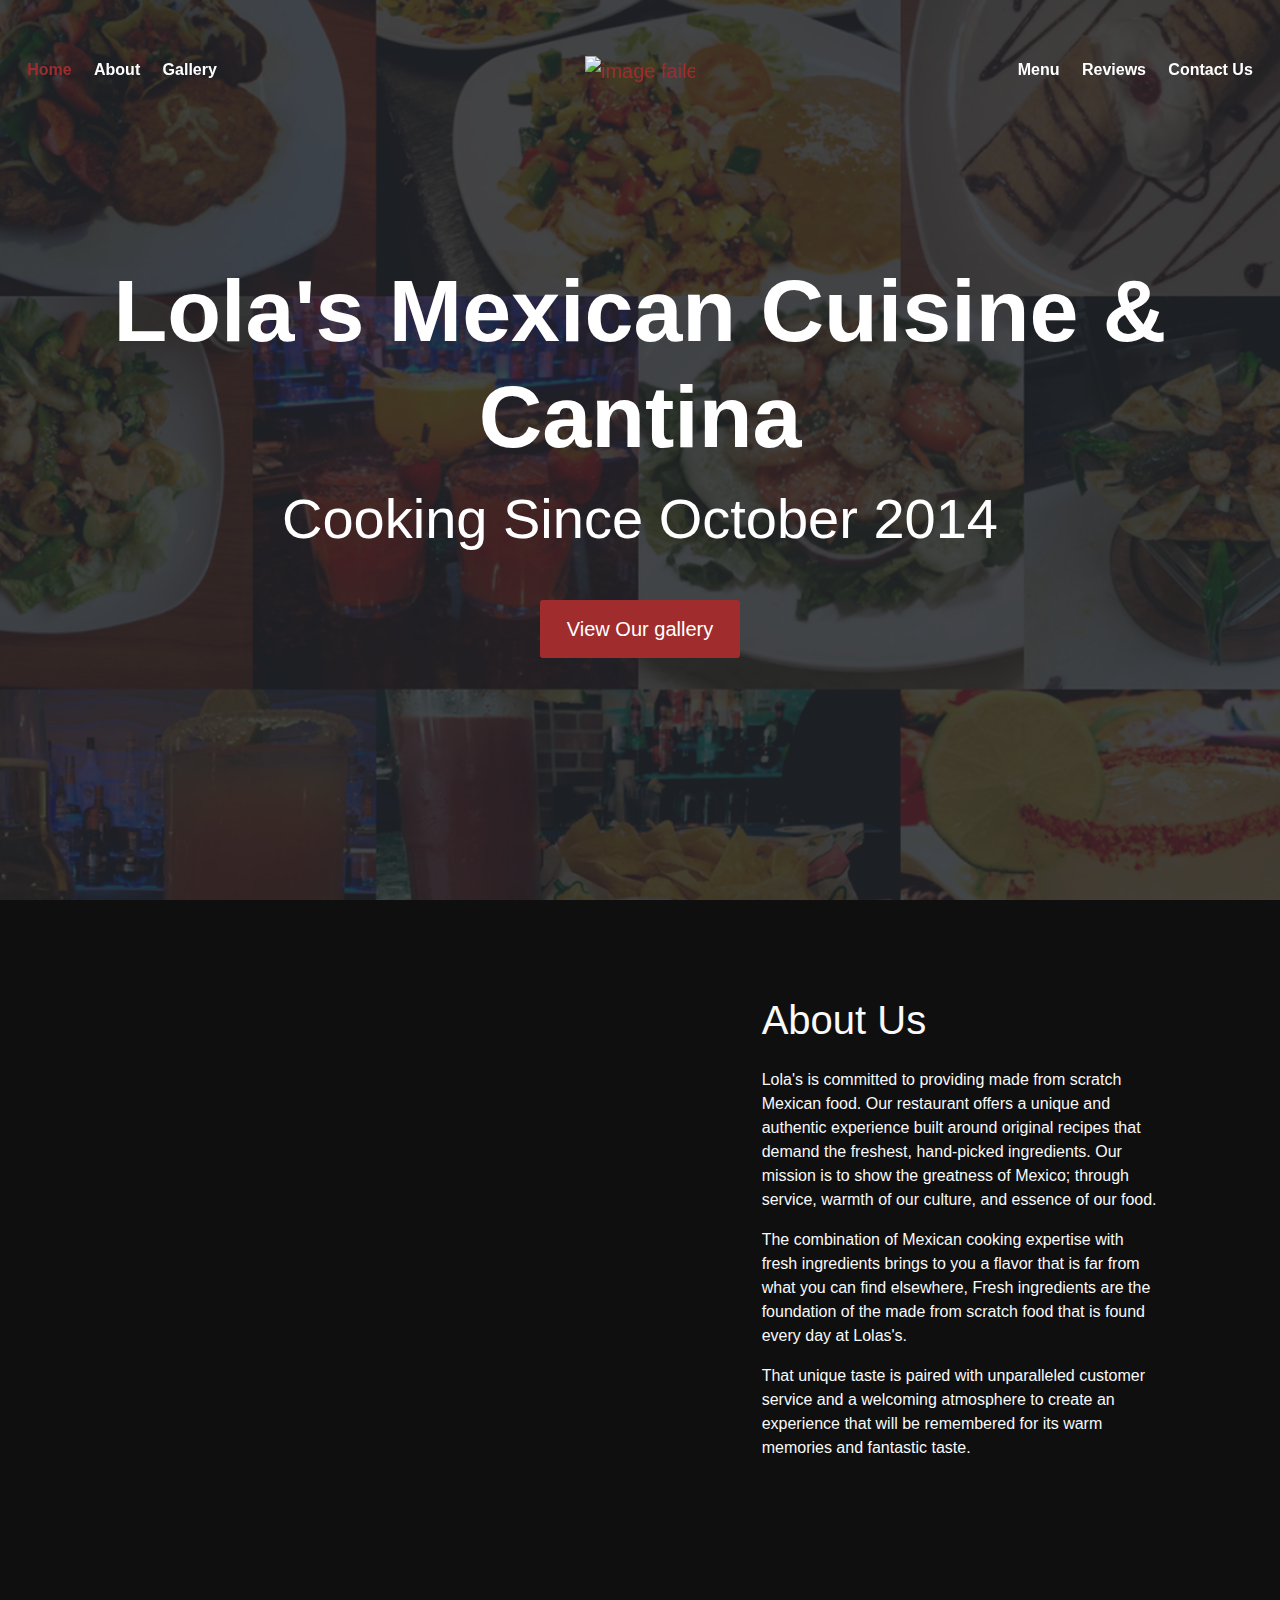
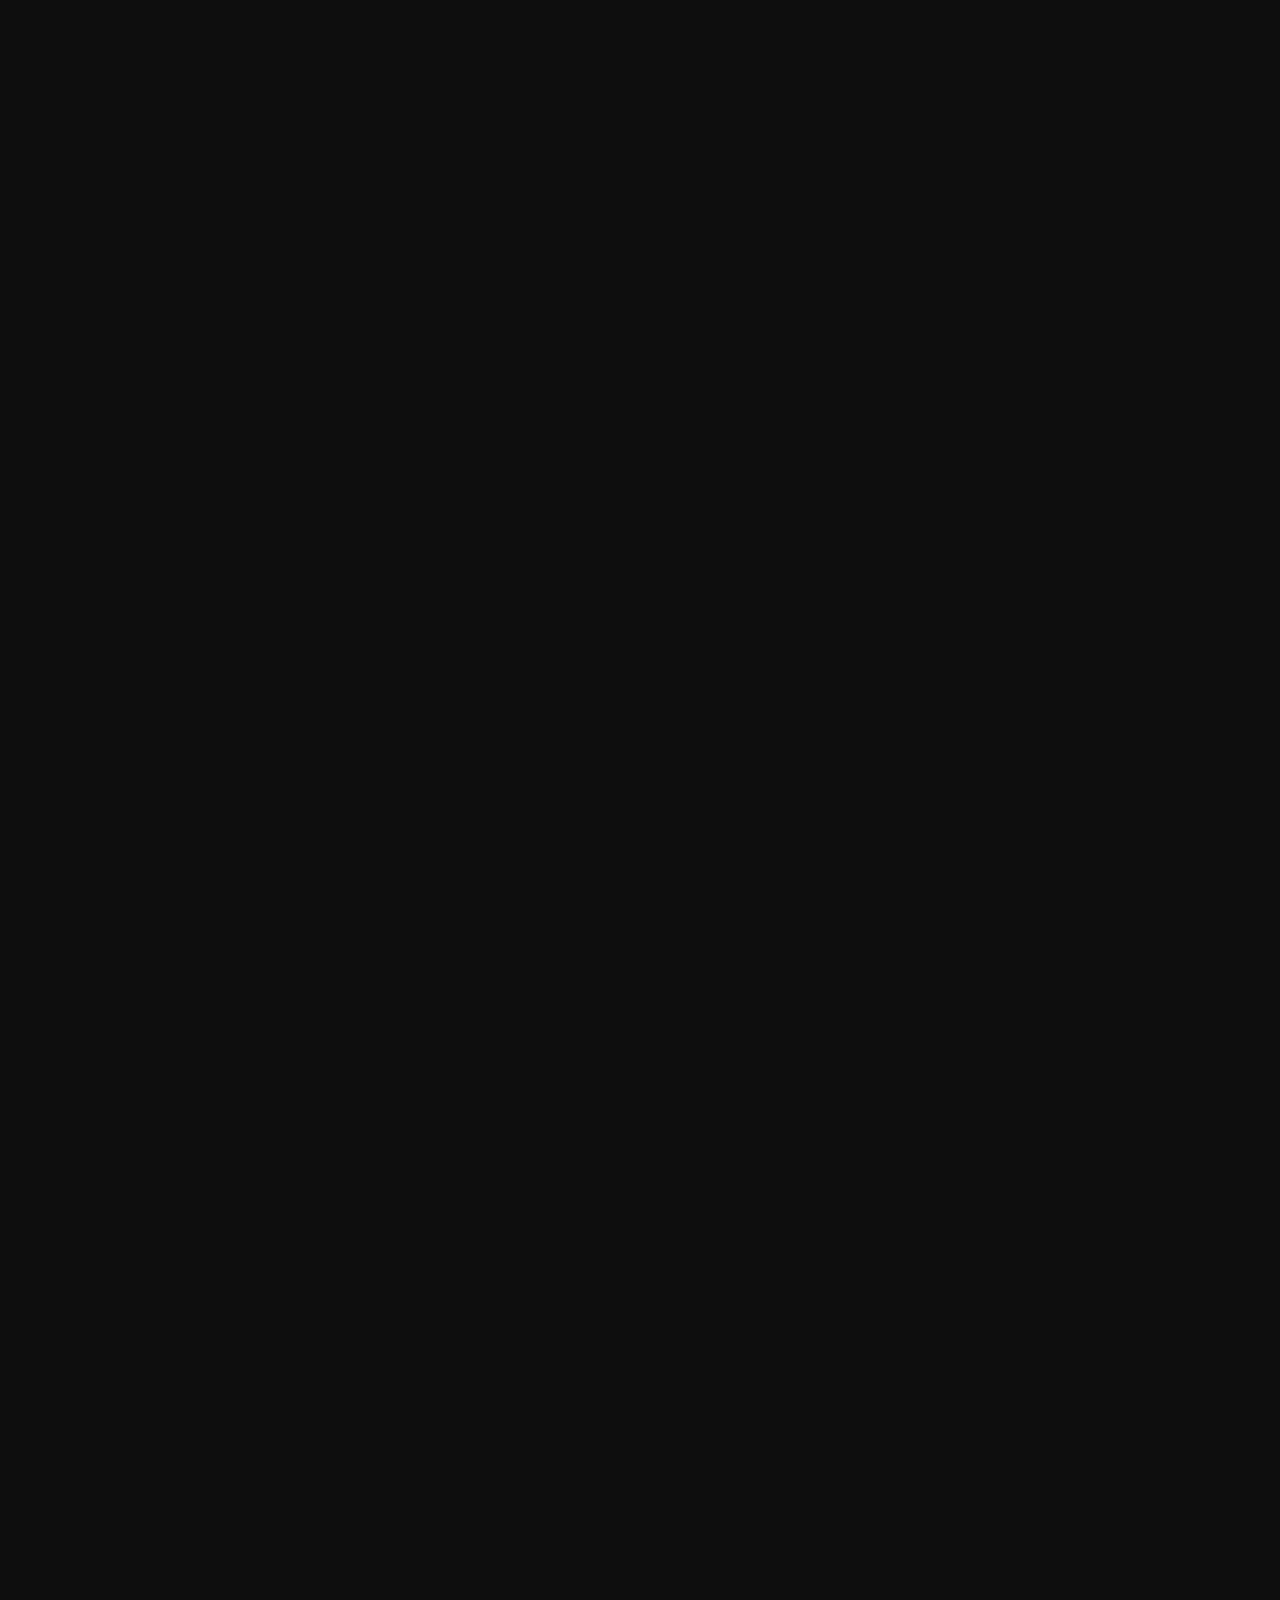
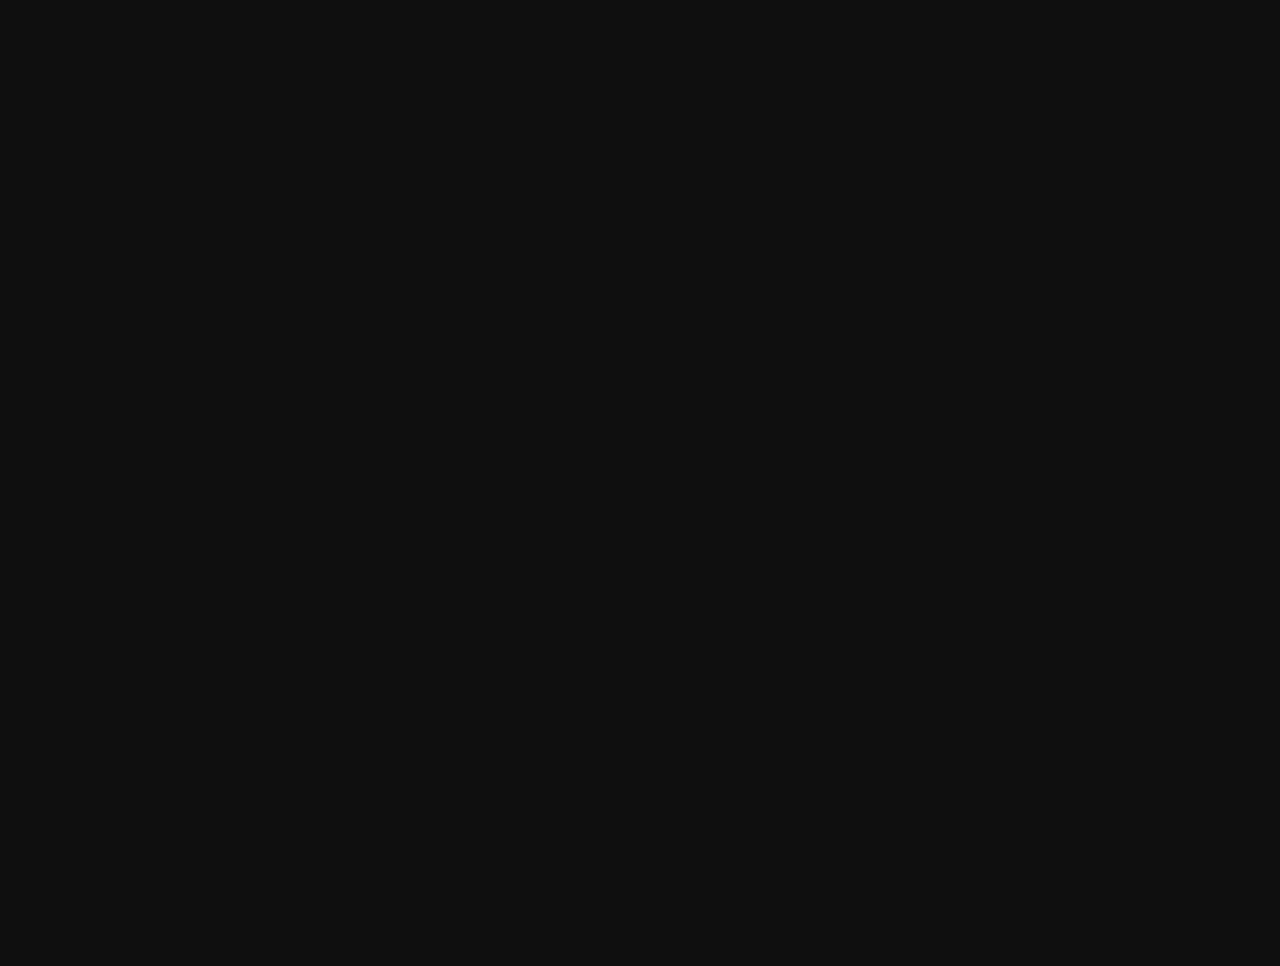
==== commit d41d0a8b: "Update index.html" ====
--- a/index.html
+++ b/index.html
@@ -31,7 +31,7 @@
                     <a class="nav-link" href="#about">About</a>
                 </li>
                 <li class="nav-item">
-                    <a class="nav-link" href="#gallary">Gallary</a>
+                    <a class="nav-link" href="#gallery">Gallery</a>
                 </li>
             </ul>
             <a class="navbar-brand m-auto" href="#">
@@ -56,7 +56,7 @@
         <div class="overlay text-white text-center">
             <h1 class="display-2 font-weight-bold my-3">Lola's Mexican Cuisine & Cantina</h1>
             <h2 class="display-4 mb-5">Cooking Since October 2014</h2>
-            <a class="btn btn-lg btn-primary" href="#gallary">View Our gallary</a>
+            <a class="btn btn-lg btn-primary" href="#gallery">View Our gallery</a>
         </div>
     </header>
 
@@ -77,60 +77,60 @@
         </div>
     </div>
 
-    <!--  gallary Section  -->
-    <div id="gallary" class="text-center bg-dark text-light has-height-md middle-items wow fadeIn">
-        <h2 class="section-title">GALLARY</h2>
-    </div>
-    <div class="gallary row">
-        <div class="col-sm-2 col-lg-3 gallary-item wow fadeIn">
-            <img src="assets/imgs/gallary-1.jpg" alt="image failed to load" class="gallary-img">
-            <a href="#" class="gallary-overlay">
-                <i class="gallary-icon ti-plus"></i>
+    <!--  gallery Section  -->
+    <div id="gallery" class="text-center bg-dark text-light has-height-md middle-items wow fadeIn">
+        <h2 class="section-title">gallery</h2>
+    </div>
+    <div class="gallery row">
+        <div class="col-sm-2 col-lg-3 gallery-item wow fadeIn">
+            <img src="assets/imgs/gallery-1.jpg" alt="image failed to load" class="gallery-img">
+            <a href="#" class="gallery-overlay">
+                <i class="gallery-icon ti-plus"></i>
             </a>
         </div>
         <!--
-        <div class="col-sm-2 col-lg-3 gallary-item wow fadeIn">
-            <img src="assets/imgs/gallary-2.jpg" alt="image failed to load" class="gallary-img">
-            <a href="#" class="gallary-overlay">
-                <i class="gallary-icon ti-plus"></i>
-            </a>
-        </div>
-        <div class="col-sm-2 col-lg-3 gallary-item wow fadeIn">
-            <img src="assets/imgs/gallary-3.jpg" alt="image failed to load" class="gallary-img">
-            <a href="#" class="gallary-overlay">
-                <i class="gallary-icon ti-plus"></i>
-            </a>
-        </div>
-        <div class="col-sm-2 col-lg-3 gallary-item wow fadeIn">
-            <img src="assets/imgs/gallary-4.jpg" alt="image failed to load" class="gallary-img">
-            <a href="#" class="gallary-overlay">
-                <i class="gallary-icon ti-plus"></i>
+        <div class="col-sm-2 col-lg-3 gallery-item wow fadeIn">
+            <img src="assets/imgs/gallery-2.jpg" alt="image failed to load" class="gallery-img">
+            <a href="#" class="gallery-overlay">
+                <i class="gallery-icon ti-plus"></i>
+            </a>
+        </div>
+        <div class="col-sm-2 col-lg-3 gallery-item wow fadeIn">
+            <img src="assets/imgs/gallery-3.jpg" alt="image failed to load" class="gallery-img">
+            <a href="#" class="gallery-overlay">
+                <i class="gallery-icon ti-plus"></i>
+            </a>
+        </div>
+        <div class="col-sm-2 col-lg-3 gallery-item wow fadeIn">
+            <img src="assets/imgs/gallery-4.jpg" alt="image failed to load" class="gallery-img">
+            <a href="#" class="gallery-overlay">
+                <i class="gallery-icon ti-plus"></i>
             </a>
         </div>
         -->
-        <div class="col-sm-2 col-lg-3 gallary-item wow fadeIn">
-            <img src="assets/imgs/gallary-5.jpg" alt="image failed to load" class="gallary-img">
-            <a href="#" class="gallary-overlay">
-                <i class="gallary-icon ti-plus"></i>
-            </a>
-        </div>
-        <div class="col-sm-2 col-lg-3 gallary-item wow fadeIn">
-            <img src="assets/imgs/gallary-6.jpg" alt="image failed to load" class="gallary-img">
-            <a href="#" class="gallary-overlay">
-                <i class="gallary-icon ti-plus"></i>
-            </a>
-        </div>
-        <div class="col-sm-2 col-lg-3 gallary-item wow fadeIn">
-            <img src="assets/imgs/gallary-7.JPG" alt="image failed to load" class="gallary-img">
-            <a href="#" class="gallary-overlay">
-                <i class="gallary-icon ti-plus"></i>
+        <div class="col-sm-2 col-lg-3 gallery-item wow fadeIn">
+            <img src="assets/imgs/gallery-5.jpg" alt="image failed to load" class="gallery-img">
+            <a href="#" class="gallery-overlay">
+                <i class="gallery-icon ti-plus"></i>
+            </a>
+        </div>
+        <div class="col-sm-2 col-lg-3 gallery-item wow fadeIn">
+            <img src="assets/imgs/gallery-6.jpg" alt="image failed to load" class="gallery-img">
+            <a href="#" class="gallery-overlay">
+                <i class="gallery-icon ti-plus"></i>
+            </a>
+        </div>
+        <div class="col-sm-2 col-lg-3 gallery-item wow fadeIn">
+            <img src="assets/imgs/gallery-7.JPG" alt="image failed to load" class="gallery-img">
+            <a href="#" class="gallery-overlay">
+                <i class="gallery-icon ti-plus"></i>
             </a>
         </div>
         <!--
-        <div class="col-sm-2 col-lg-3 gallary-item wow fadeIn">
-            <img src="assets/imgs/gallary-8.png" alt="image failed to load" class="gallary-img">
-            <a href="#" class="gallary-overlay">
-                <i class="gallary-icon ti-plus"></i>
+        <div class="col-sm-2 col-lg-3 gallery-item wow fadeIn">
+            <img src="assets/imgs/gallery-8.png" alt="image failed to load" class="gallery-img">
+            <a href="#" class="gallery-overlay">
+                <i class="gallery-icon ti-plus"></i>
             </a>
         </div>
         -->
